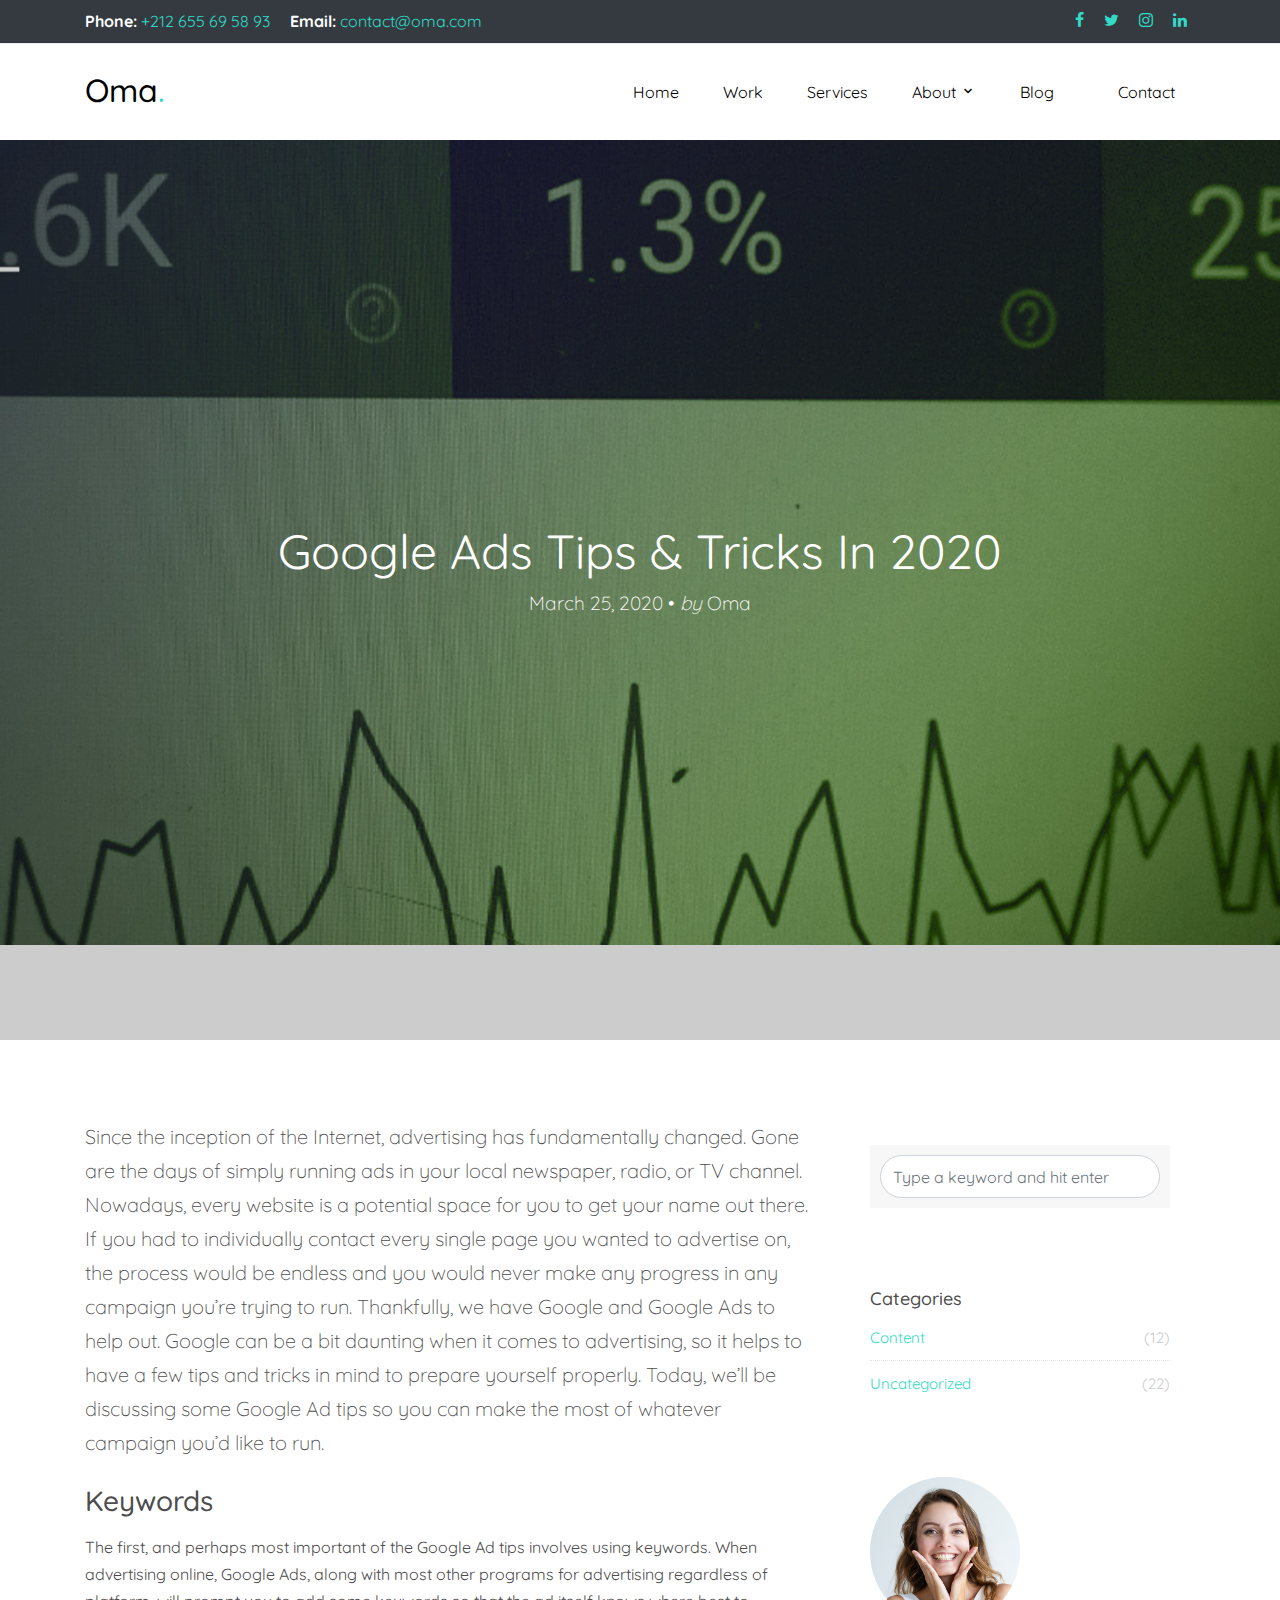
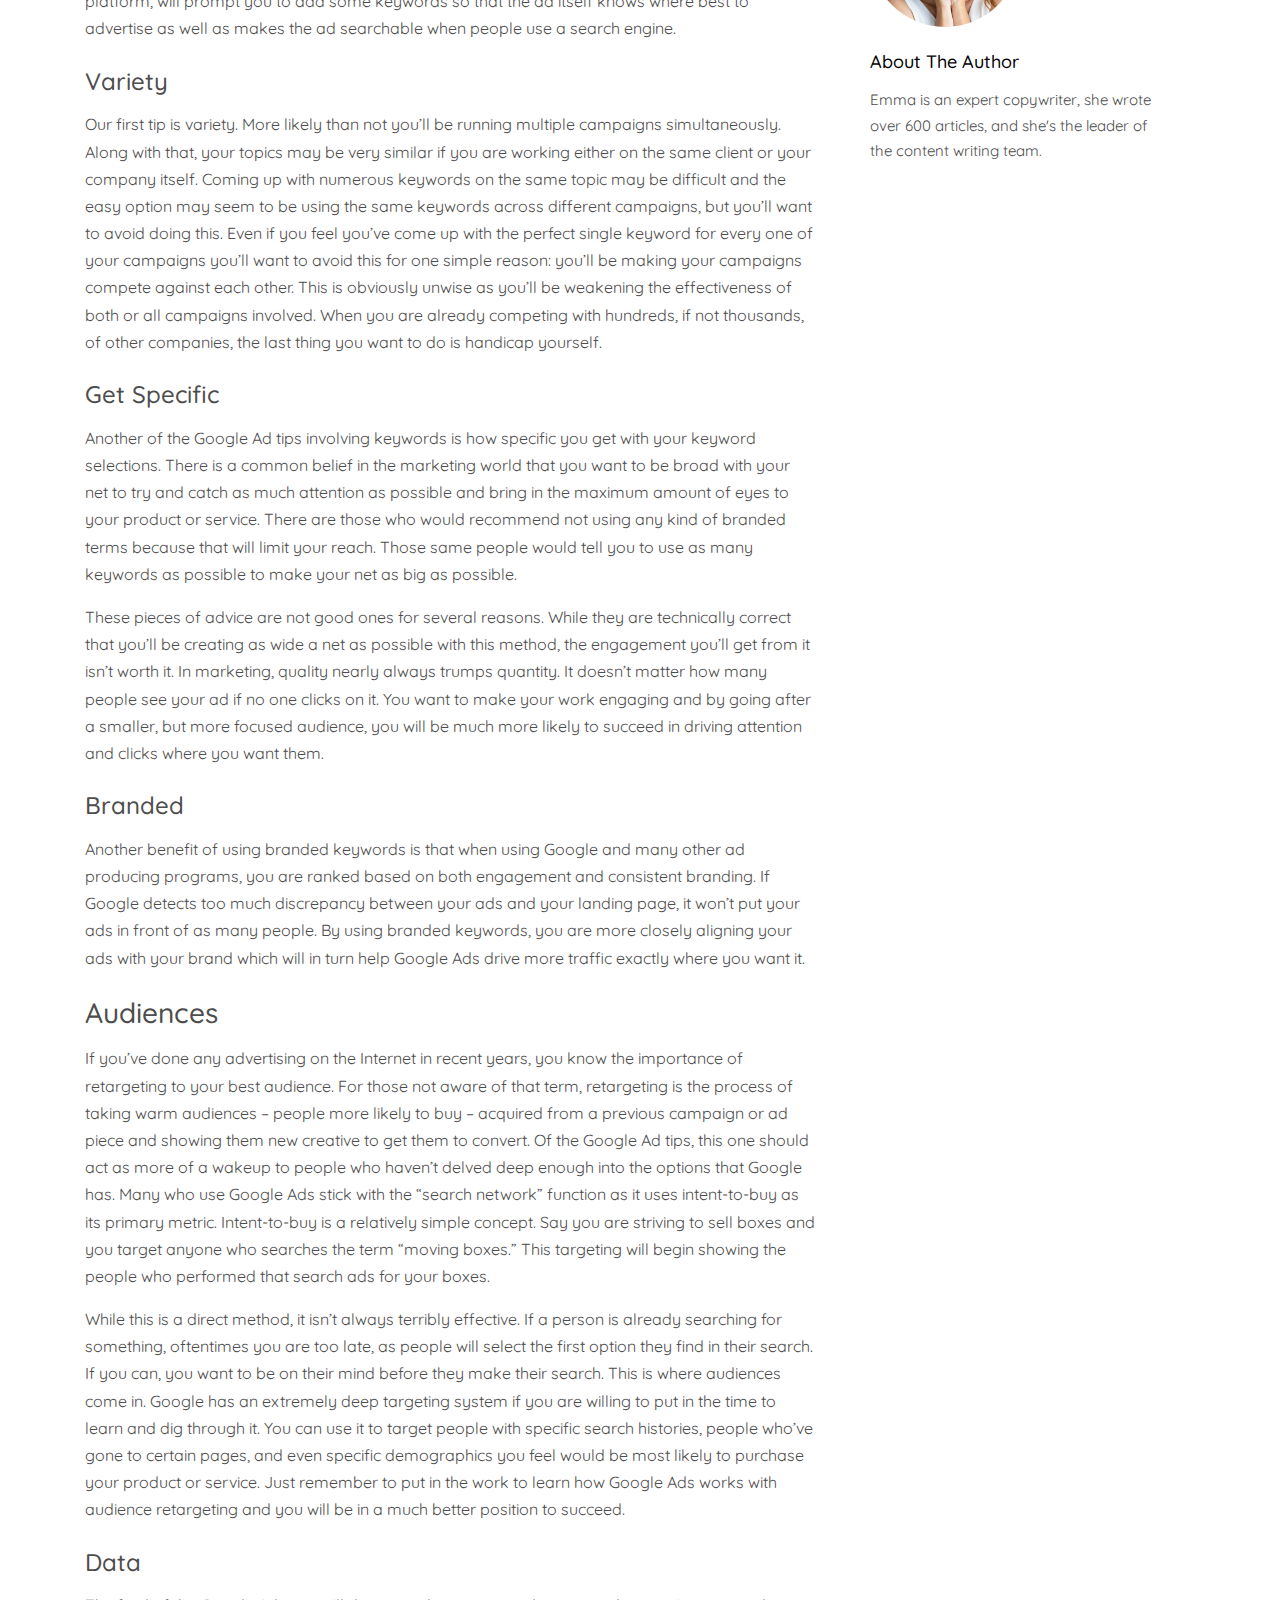
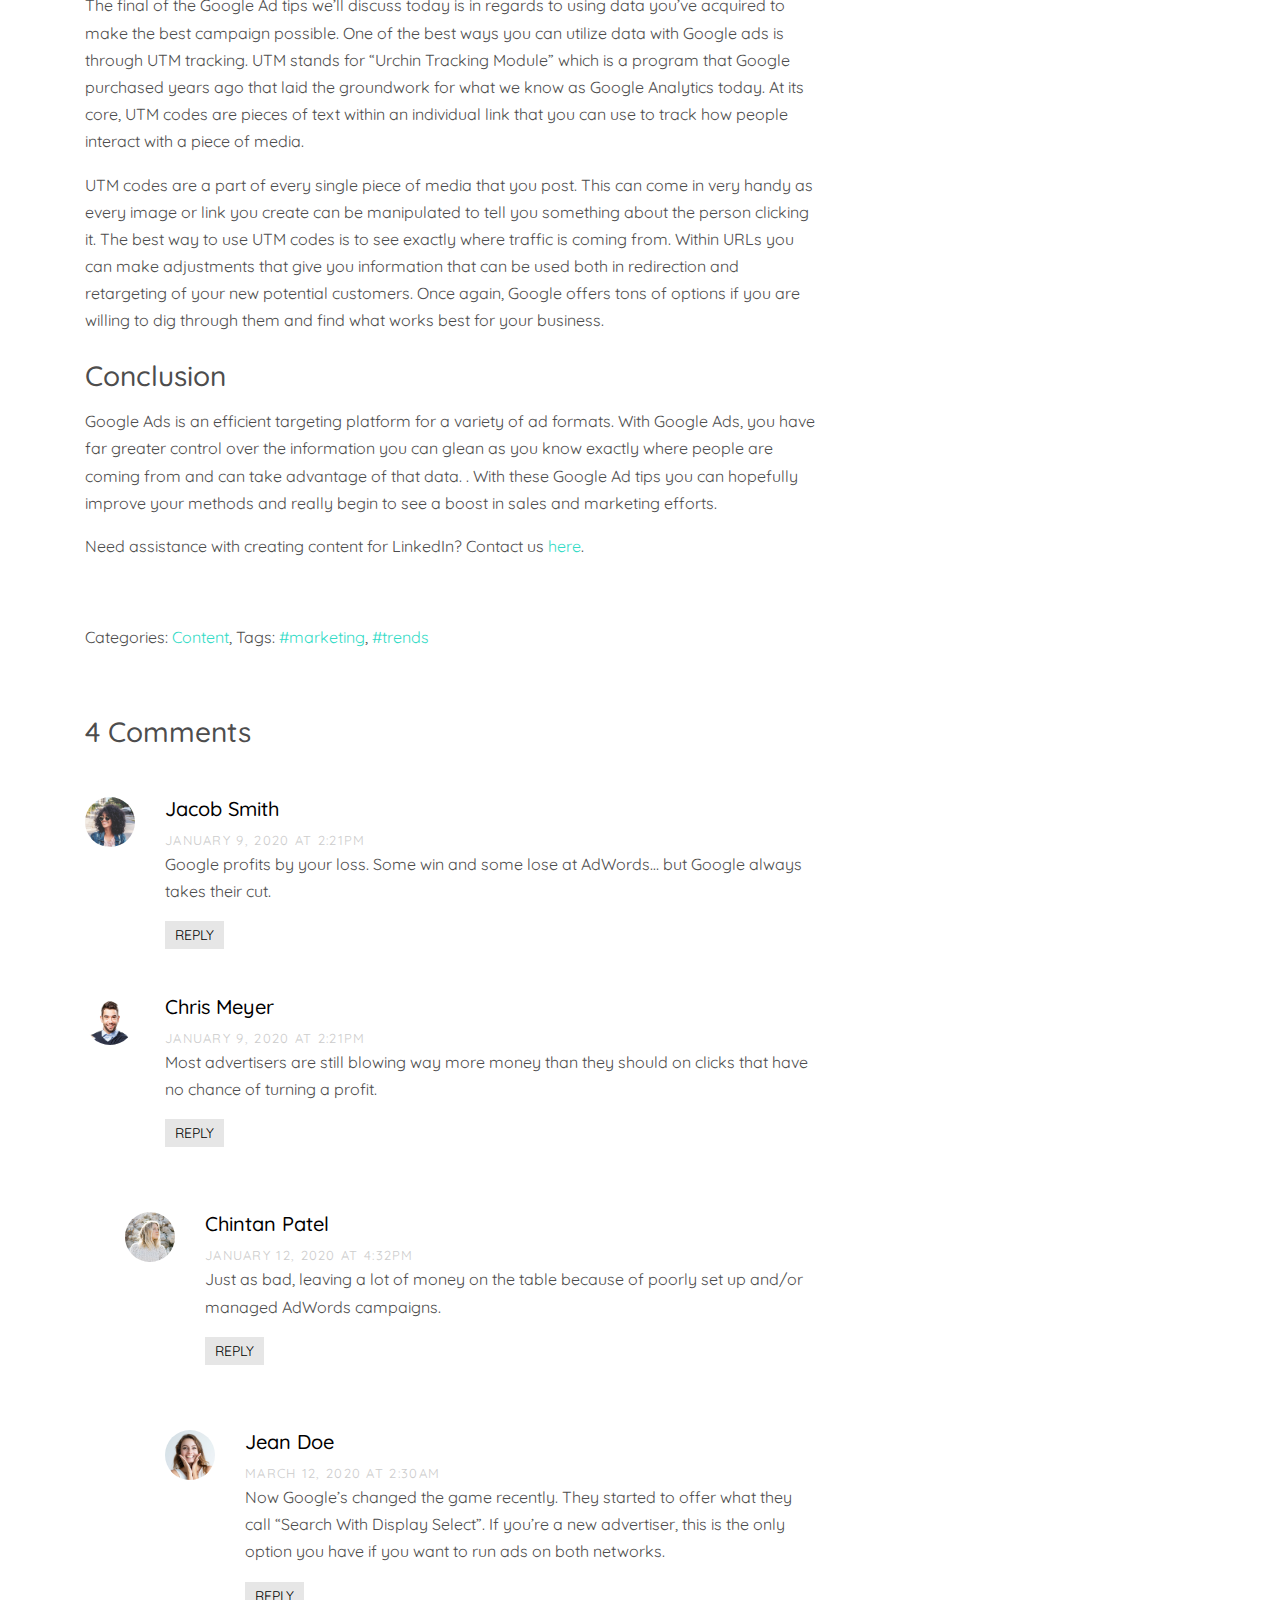
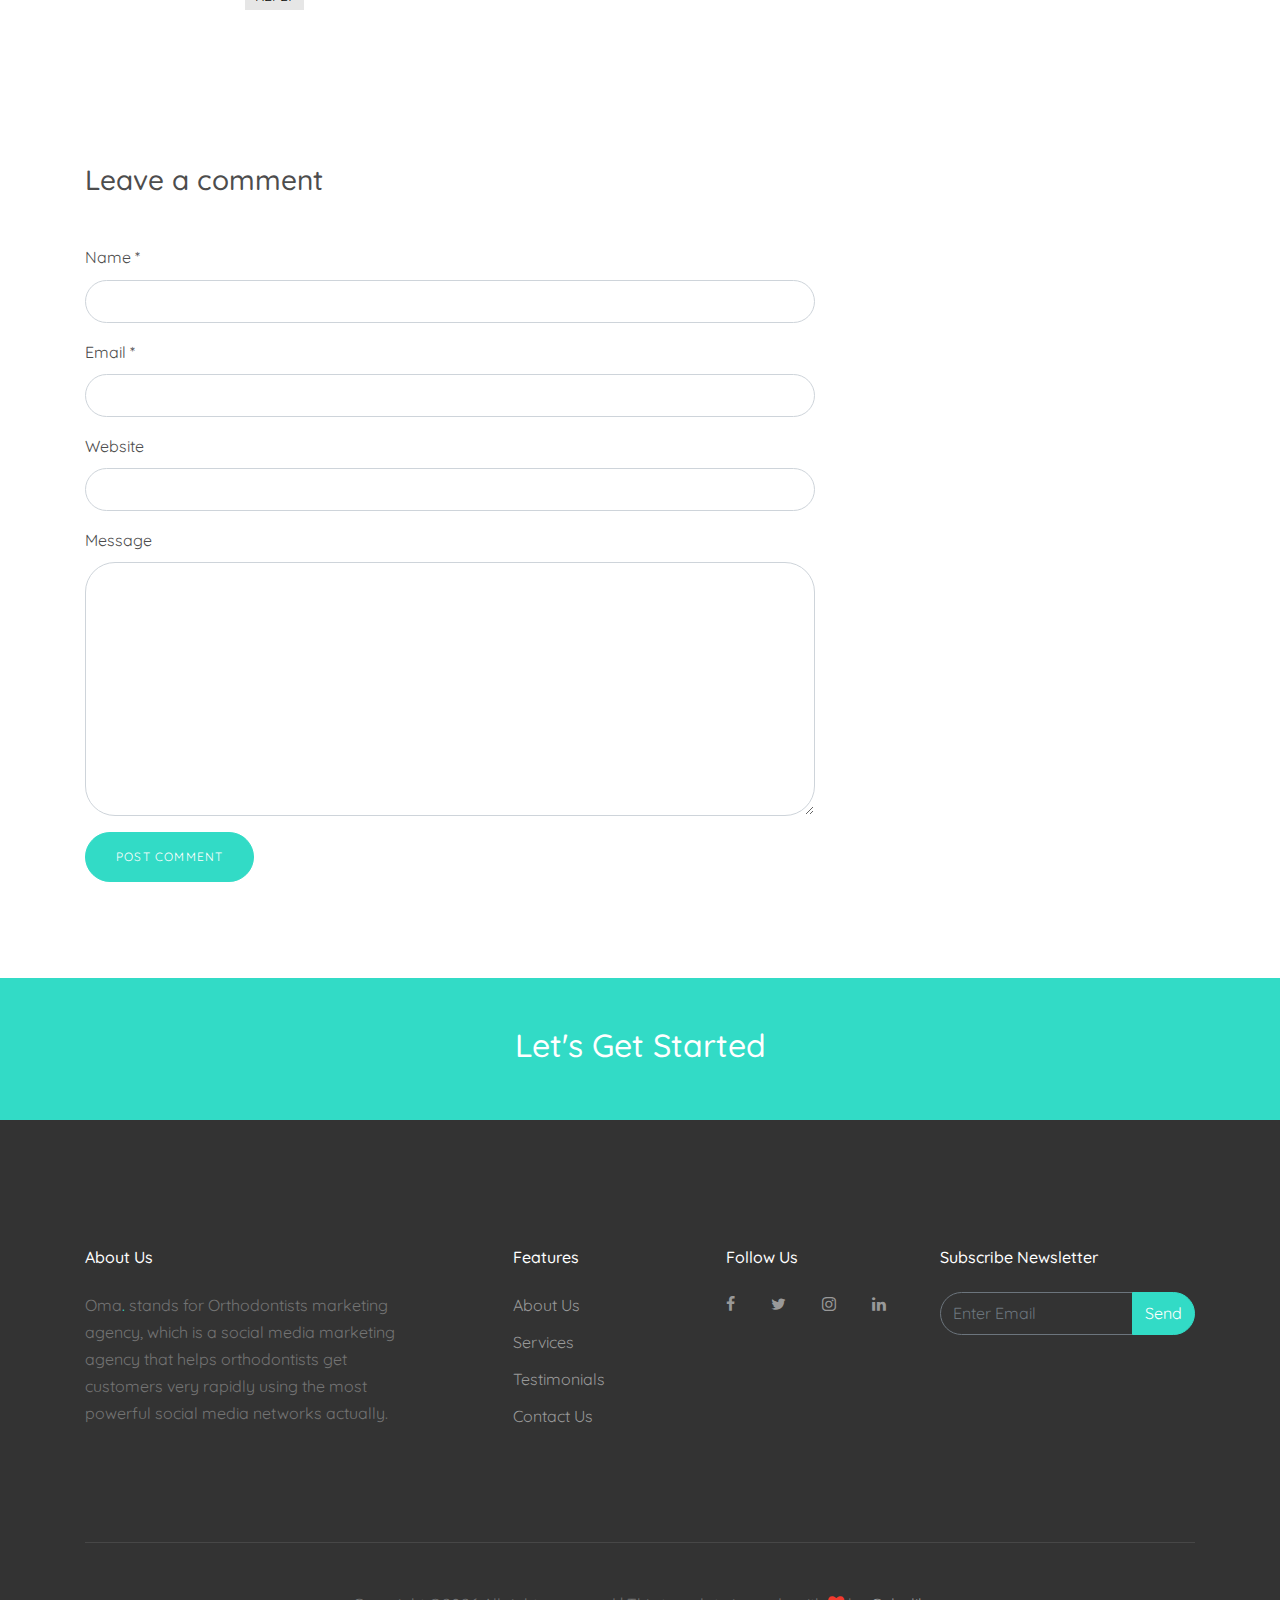
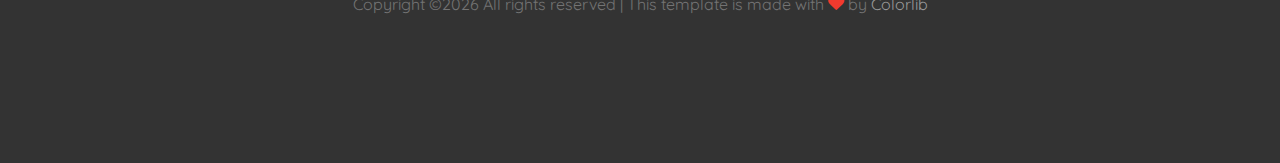
==== googleads.html @ d1546cbe "adding" ====
<!DOCTYPE html>
<html lang="en">
  <head>
    <title>Google Ads Tips & Tricks In 2020</title>
    <meta charset="utf-8">
    <meta name="viewport" content="width=device-width, initial-scale=1, shrink-to-fit=no">

    <link href="https://fonts.googleapis.com/css?family=Quicksand:300,400,500,700,900" rel="stylesheet">
    <link rel="stylesheet" href="fonts/icomoon/style.css">

    <link rel="stylesheet" href="css/bootstrap.min.css">
    <link rel="stylesheet" href="css/jquery-ui.css">
    <link rel="stylesheet" href="css/owl.carousel.min.css">
    <link rel="stylesheet" href="css/owl.theme.default.min.css">
    <link rel="stylesheet" href="css/owl.theme.default.min.css">

    <link rel="stylesheet" href="css/jquery.fancybox.min.css">

    <link rel="stylesheet" href="css/bootstrap-datepicker.css">

    <link rel="stylesheet" href="fonts/flaticon/font/flaticon.css">

    <link rel="stylesheet" href="css/aos.css">

    <link rel="stylesheet" href="css/style.css">
    
  </head>
  <body data-spy="scroll" data-target=".site-navbar-target" data-offset="300">
  
  <div class="site-wrap">

    <div class="site-mobile-menu site-navbar-target">
      <div class="site-mobile-menu-header">
        <div class="site-mobile-menu-close mt-3">
          <span class="icon-close2 js-menu-toggle"></span>
        </div>
      </div>
      <div class="site-mobile-menu-body"></div>
    </div>
   
    <div class="border-bottom top-bar py-2 bg-dark" id="home-section">
      <div class="container">
        <div class="row">
          <div class="col-md-6">
            <p class="mb-0">
              <span class="mr-3"><strong class="text-white">Phone:</strong> <a href="tel://#">+212 655 69 58 93</a></span>
              <span><strong class="text-white">Email:</strong> <a href="#">contact@oma.com</a></span>
            </p>
          </div>
          <div class="col-md-6">
            <ul class="social-media">
              <li><a href="#" class="p-2"><span class="icon-facebook"></span></a></li>
              <li><a href="#" class="p-2"><span class="icon-twitter"></span></a></li>
              <li><a href="#" class="p-2"><span class="icon-instagram"></span></a></li>
              <li><a href="#" class="p-2"><span class="icon-linkedin"></span></a></li>
            </ul>
          </div>
        </div>
      </div> 
    </div>

    <header class="site-navbar py-4 bg-white js-sticky-header site-navbar-target" role="banner">

      <div class="container">
        <div class="row align-items-center">
          
          <div class="col-11 col-xl-2">
            <h1 class="mb-0 site-logo"><a href="index.html" class="text-black h2 mb-0">Oma<span class="text-primary">.</span> </a></h1>
          </div>
          <div class="col-12 col-md-10 d-none d-xl-block">
            <nav class="site-navigation position-relative text-right" role="navigation">

              <ul class="site-menu main-menu js-clone-nav mr-auto d-none d-lg-block">
                <li><a href="index.html#home-section" class="nav-link">Home</a></li>
                <li><a href="index.html#work-section" class="nav-link">Work</a></li>
                <li>
                  <a href="index.html#services-section" class="nav-link">Services</a>
                </li>
                <li class="has-children">
                  <a href="index.html#about-section" class="nav-link">About</a>
                  <ul class="dropdown">
                    <li><a href="index.html#about-section">Specialties</a></li>
                    <!-- <li><a href="index.html#team-section">Our Team</a></li> -->
                  </ul>
                </li>
                <li class="active"><a href="#blog-section" class="nav-link">Blog</a></li>
                <li><a href="#contact-section" class="nav-link">Contact</a></li>
              </ul>
            </nav>
          </div>


          <div class="d-inline-block d-xl-none ml-md-0 mr-auto py-3" style="position: relative; top: 3px;"><a href="#" class="site-menu-toggle js-menu-toggle text-black"><span class="icon-menu h3"></span></a></div>

        </div>
      </div>
      
    </header>

  

    <div class="site-blocks-cover overlay" style="background-image: url(images/googleads.png);" data-aos="fade" data-stellar-background-ratio="0.5">
      <div class="container">
        <div class="row align-items-center justify-content-center text-center">

          <div class="col-md-12" data-aos="fade-up" data-aos-delay="400">
                        
            <div class="row justify-content-center mb-4">
              <div class="col-md-8 text-center">
                <h1>Google Ads Tips & Tricks In 2020</h1>
                <p class="lead">March 25, 2020 &bullet; <em>by</em> Oma</p>
              </div>
            </div>

          </div>
        </div>
      </div>
    </div>  

    <div class="site-section">
      <div class="container">
        <div class="row">
          <div class="col-md-8 blog-content">
            <p class="lead">Since the inception of the Internet, advertising has fundamentally changed. Gone are the days of simply running ads in your local newspaper, radio, or TV channel. Nowadays, every website is a potential space for you to get your name out there. If you had to individually contact every single page you wanted to advertise on, the process would be endless and you would never make any progress in any campaign you’re trying to run. Thankfully, we have Google and Google Ads to help out. Google can be a bit daunting when it comes to advertising, so it helps to have a few tips and tricks in mind to prepare yourself properly. Today, we’ll be discussing some Google Ad tips so you can make the most of whatever campaign you’d like to run. </p>
            <h3 class="py-2">Keywords</h3>
            <p>The first, and perhaps most important of the Google Ad tips involves using keywords. When advertising online, Google Ads, along with most other programs for advertising regardless of platform, will prompt you to add some keywords so that the ad itself knows where best to advertise as well as makes the ad searchable when people use a search engine. 

            </p>
            <h4 class="py-2">Variety</h4>
            <blockquote><p>Our first tip is variety. More likely than not you’ll be running multiple campaigns simultaneously. Along with that, your topics may be very similar if you are working either on the same client or your company itself. Coming up with numerous keywords on the same topic may be difficult and the easy option may seem to be using the same keywords across different campaigns, but you’ll want to avoid doing this. Even if you feel you’ve come up with the perfect single keyword for every one of your campaigns you’ll want to avoid this for one simple reason: you’ll be making your campaigns compete against each other. This is obviously unwise as you’ll be weakening the effectiveness of both or all campaigns involved. When you are already competing with hundreds, if not thousands, of other companies, the last thing you want to do is handicap yourself. 

            </p></blockquote>
            <h4 class="py-2">Get Specific</h4>
            <p>Another of the Google Ad tips involving keywords is how specific you get with your keyword selections. There is a common belief in the marketing world that you want to be broad with your net to try and catch as much attention as possible and bring in the maximum amount of eyes to your product or service. There are those who would recommend not using any kind of branded terms because that will limit your reach. Those same people would tell you to use as many keywords as possible to make your net as big as possible.</p>
            <p>These pieces of advice are not good ones for several reasons. While they are technically correct that you’ll be creating as wide a net as possible with this method, the engagement you’ll get from it isn’t worth it. In marketing, quality nearly always trumps quantity. It doesn’t matter how many people see your ad if no one clicks on it. You want to make your work engaging and by going after a smaller, but more focused audience, you will be much more likely to succeed in driving attention and clicks where you want them.</p>
            <h4 class="py-2">Branded</h4>
            <p>Another benefit of using branded keywords is that when using Google and many other ad producing programs, you are ranked based on both engagement and consistent branding. If Google detects too much discrepancy between your ads and your landing page, it won’t put your ads in front of as many people. By using branded keywords, you are more closely aligning your ads with your brand which will in turn help Google Ads drive more traffic exactly where you want it.</p>
            <h3 class="py-2">Audiences</h3>
            <p>If you’ve done any advertising on the Internet in recent years, you know the importance of retargeting to your best audience. For those not aware of that term, retargeting is the process of taking warm audiences – people more likely to buy – acquired from a previous campaign or ad piece and showing them new creative to get them to convert. Of the Google Ad tips, this one should act as more of a wakeup to people who haven’t delved deep enough into the options that Google has. Many who use Google Ads stick with the “search network” function as it uses intent-to-buy as its primary metric. Intent-to-buy is a relatively simple concept. Say you are striving to sell boxes and you target anyone who searches the term “moving boxes.” This targeting will begin showing the people who performed that search ads for your boxes.</p>
            <p>While this is a direct method, it isn’t always terribly effective. If a person is already searching for something, oftentimes you are too late, as people will select the first option they find in their search. If you can, you want to be on their mind before they make their search. This is where audiences come in. Google has an extremely deep targeting system if you are willing to put in the time to learn and dig through it. You can use it to target people with specific search histories, people who’ve gone to certain pages, and even specific demographics you feel would be most likely to purchase your product or service. Just remember to put in the work to learn how Google Ads works with audience retargeting and you will be in a much better position to succeed.</p>
            <h4 class="py-2">Data</h4>
            <p>The final of the Google Ad tips we’ll discuss today is  in regards to using data you’ve acquired to make the best campaign possible. One of the best ways you can utilize data with Google ads is through UTM tracking. UTM stands for “Urchin Tracking Module” which is a program that Google purchased years ago that laid the groundwork for what we know as Google Analytics today. At its core, UTM codes are pieces of text within an individual link that you can use to track how people interact with a piece of media.</p>
            <p>UTM codes are a part of every single piece of media that you post. This can come in very handy as every image or link you create can be manipulated to tell you something about the person clicking it. The best way to use UTM codes is to see exactly where traffic is coming from. Within URLs you can make adjustments that give you information that can be used both in redirection and retargeting of your new potential customers. Once again, Google offers tons of options if you are willing to dig through them and find what works best for your business.</p>
            <h3 class="py-2">Conclusion</h3>
            <blockquote><p>Google Ads is an efficient targeting platform for a variety of ad formats.  With Google Ads, you have far greater control over the information you can glean as you know exactly where people are coming from and can take advantage of that data. . With these Google Ad tips you can hopefully improve your methods and really begin to see  a boost in sales and marketing efforts.</p></blockquote>

            <p>Need assistance with creating content for LinkedIn? Contact us <a href="contact-section">here</a>.</p>

            <div class="pt-5">
              <p>Categories:  <a href="#">Content</a>,  Tags: <a href="#">#marketing</a>, <a href="#">#trends</a></p>
            </div>


            <div class="pt-5">
              <h3 class="mb-5">4 Comments</h3>
              <ul class="comment-list">
                <li class="comment">
                  <div class="vcard bio">
                    <img src="images/person-13.png" alt="Image">
                  </div>
                  <div class="comment-body">
                    <h3>Jacob Smith</h3>
                    <div class="meta">January 9, 2020 at 2:21pm</div>
                    <p>Google profits by your loss.  Some win and some lose at AdWords… but Google always takes their cut.</p>
                    <p><a href="#" class="reply">Reply</a></p>
                  </div>
                </li>

                <li class="comment">
                  <div class="vcard bio">
                    <img src="images/person_3.jpg" alt="Image">
                  </div>
                  <div class="comment-body">
                    <h3>Chris Meyer</h3>
                    <div class="meta">January 9, 2020 at 2:21pm</div>
                    <p>Most advertisers are still blowing way more money than they should on clicks that have no chance of turning a profit.</p>
                    <p><a href="#" class="reply">Reply</a></p>
                  </div>

                  <ul class="children">
                    <li class="comment">
                      <div class="vcard bio">
                        <img src="images/person_5.jpg" alt="Image">
                      </div>
                      <div class="comment-body">
                        <h3>Chintan Patel</h3>
                        <div class="meta">January 12, 2020 at 4:32pm</div>
                        <p>Just as bad, leaving a lot of money on the table because of poorly set up and/or managed AdWords campaigns.</p>
                        <p><a href="#" class="reply">Reply</a></p>
                      </div>


                      <ul class="children">
                        <li class="comment">
                          <div class="vcard bio">
                            <img src="images/person_1.jpg" alt="Image">
                          </div>
                          <div class="comment-body">
                            <h3>Jean Doe</h3>
                            <div class="meta">March 12, 2020 at 2:30am</div>
                            <p>Now Google’s changed the game recently. They started to offer what they call “Search With Display Select”. If you’re a new advertiser, this is the only option you have if you want to run ads on both networks.</p>
                            <p><a href="#" class="reply">Reply</a></p>
                          </div>

                            <!-- <ul class="children">
                              <li class="comment">
                                <div class="vcard bio">
                                  <img src="images/person_4.jpg" alt="Image">
                                </div>
                                <div class="comment-body">
                                  <h3>Ben Afflick</h3>
                                  <div class="meta">January 9, 2018 at 2:21pm</div>
                                  <p>Even the all-powerful Pointing has no control about the blind texts it is an almost unorthographic life One day however a small line of blind text by the name of Lorem Ipsum decided to leave for the far World of Grammar.</p>
                                  <p><a href="#" class="reply">Reply</a></p>
                                </div>
                              </li>
                            </ul> -->
                        </li>
                      </ul>
                    </li>
                  </ul>
                </li>

                <!-- <li class="comment">
                  <div class="vcard bio">
                    <img src="images/person_1.jpg" alt="Image">
                  </div>
                  <div class="comment-body">
                    <h3>Jean Doe</h3>
                    <div class="meta">January 9, 2018 at 2:21pm</div>
                    <p>Even the all-powerful Pointing has no control about the blind texts it is an almost unorthographic life One day however a small line of blind text by the name of Lorem Ipsum decided to leave for the far World of Grammar.</p>
                    <p><a href="#" class="reply">Reply</a></p>
                  </div>
                </li> -->
              </ul>
              <!-- END comment-list -->
              
              <div class="comment-form-wrap pt-5">
                <h3 class="mb-5">Leave a comment</h3>
                <form action="#" class="">
                  <div class="form-group">
                    <label for="name">Name *</label>
                    <input type="text" class="form-control" id="name">
                  </div>
                  <div class="form-group">
                    <label for="email">Email *</label>
                    <input type="email" class="form-control" id="email">
                  </div>
                  <div class="form-group">
                    <label for="website">Website</label>
                    <input type="url" class="form-control" id="website">
                  </div>

                  <div class="form-group">
                    <label for="message">Message</label>
                    <textarea name="" id="message" cols="30" rows="10" class="form-control"></textarea>
                  </div>
                  <div class="form-group">
                    <input type="submit" value="Post Comment" class="btn btn-primary btn-md text-white">
                  </div>

                </form>
              </div>
            </div>

          </div>
          <div class="col-md-4 sidebar">
            <div class="sidebar-box">
              <form action="#" class="search-form">
                <div class="form-group">
                  <span class="icon fa fa-search"></span>
                  <input type="text" class="form-control" placeholder="Type a keyword and hit enter">
                </div>
              </form>
            </div>
            <div class="sidebar-box">
              <div class="categories">
                <h3>Categories</h3>
                <li><a href="#">Content <span>(12)</span></a></li>
                <li><a href="#">Uncategorized <span>(22)</span></a></li>
                <!-- <li><a href="#">Design <span>(37)</span></a></li> -->
                <!-- <li><a href="#">HTML <span>(42)</span></a></li> -->
                <!-- <li><a href="#">Web Development <span>(14)</span></a></li> -->
              </div>
            </div>
            <div class="sidebar-box">
              <img src="images/person_1.jpg" alt="Image" class="img-fluid mb-4 w-50 rounded-circle">
              <h3 class="text-black">About The Author</h3>
              <p>Emma is an expert copywriter, she wrote over 600 articles, and she's the leader of the content writing team.</p>
              <!-- <p><a href="#" class="btn btn-primary btn-md text-white">Read More</a></p> -->
            </div>

            <!-- <div class="sidebar-box">
              <h3 class="text-black">Paragraph</h3>
              <p>When she reached the first hills of the Italic Mountains, she had a last view back on the skyline of her hometown Bookmarksgrove, the headline of Alphabet Village and the subline of her own road, the Line Lane. Pityful a rethoric question ran over her cheek, then she continued her way.</p>
            </div> -->
          </div>
        </div>
      </div>
    </div>
    
    
    

    <a href="#" class="bg-primary py-5 d-block">
      <div class="container">
        <div class="row justify-content-center">
          <div class="col-md10"><h2 class="text-white">Let's Get Started</h2></div>
        </div>
      </div>  
    </a>
    
    <footer class="site-footer">
      <div class="container">
        <div class="row">
          <div class="col-md-9">
            <div class="row">
              <div class="col-md-5">
                <h2 class="footer-heading mb-4">About Us</h2>
                <p>Oma<span class="text-primary">.</span> stands for Orthodontists marketing agency, which is a social media marketing agency that helps orthodontists get customers very rapidly using the most powerful social media networks actually.</p>
              </div>
              <div class="col-md-3 ml-auto">
                <h2 class="footer-heading mb-4">Features</h2>
                <ul class="list-unstyled">
                  <li><a href="#">About Us</a></li>
                  <li><a href="#">Services</a></li>
                  <li><a href="#">Testimonials</a></li>
                  <li><a href="#">Contact Us</a></li>
                </ul>
              </div>
              <div class="col-md-3">
                <h2 class="footer-heading mb-4">Follow Us</h2>
                <a href="#" class="pl-0 pr-3"><span class="icon-facebook"></span></a>
                <a href="#" class="pl-3 pr-3"><span class="icon-twitter"></span></a>
                <a href="#" class="pl-3 pr-3"><span class="icon-instagram"></span></a>
                <a href="#" class="pl-3 pr-3"><span class="icon-linkedin"></span></a>
              </div>
            </div>
          </div>
          <div class="col-md-3">
            <h2 class="footer-heading mb-4">Subscribe Newsletter</h2>
            <form action="#" method="post">
              <div class="input-group mb-3">
                <input type="text" class="form-control border-secondary text-white bg-transparent" placeholder="Enter Email" aria-label="Enter Email" aria-describedby="button-addon2">
                <div class="input-group-append">
                  <button class="btn btn-primary text-white" type="button" id="button-addon2">Send</button>
                </div>
              </div>
            </form>
          </div>
        </div>
        <div class="row pt-5 mt-5 text-center">
          <div class="col-md-12">
            <div class="border-top pt-5">
            <p>
            <!-- Link back to Colorlib can't be removed. Template is licensed under CC BY 3.0. -->
            Copyright &copy;<script>document.write(new Date().getFullYear());</script> All rights reserved | This template is made with <i class="icon-heart text-danger" aria-hidden="true"></i> by <a href="https://colorlib.com" target="_blank" >Colorlib</a>
            <!-- Link back to Colorlib can't be removed. Template is licensed under CC BY 3.0. -->
            </p>
            </div>
          </div>
          
        </div>
      </div>
    </footer>

  </div> <!-- .site-wrap -->

  <script src="js/jquery-3.3.1.min.js"></script>
  <script src="js/jquery-migrate-3.0.1.min.js"></script>
  <script src="js/jquery-ui.js"></script>
  <script src="js/popper.min.js"></script>
  <script src="js/bootstrap.min.js"></script>
  <script src="js/owl.carousel.min.js"></script>
  <script src="js/jquery.stellar.min.js"></script>
  <script src="js/jquery.countdown.min.js"></script>
  <script src="js/bootstrap-datepicker.min.js"></script>
  <script src="js/jquery.easing.1.3.js"></script>
  <script src="js/aos.js"></script>
  <script src="js/jquery.fancybox.min.js"></script>
  <script src="js/jquery.sticky.js"></script>

  
  <script src="js/main.js"></script>
  


  </body>
</html>
---- fonts/icomoon/style.css ----
@font-face {
  font-family: 'icomoon';
  src:  url('fonts/icomoon.eot?10si43');
  src:  url('fonts/icomoon.eot?10si43#iefix') format('embedded-opentype'),
    url('fonts/icomoon.ttf?10si43') format('truetype'),
    url('fonts/icomoon.woff?10si43') format('woff'),
    url('fonts/icomoon.svg?10si43#icomoon') format('svg');
  font-weight: normal;
  font-style: normal;
}

[class^="icon-"], [class*=" icon-"] {
  /* use !important to prevent issues with browser extensions that change fonts */
  font-family: 'icomoon' !important;
  speak: none;
  font-style: normal;
  font-weight: normal;
  font-variant: normal;
  text-transform: none;
  line-height: 1;

  /* Better Font Rendering =========== */
  -webkit-font-smoothing: antialiased;
  -moz-osx-font-smoothing: grayscale;
}

.icon-asterisk:before {
  content: "\f069";
}
.icon-plus:before {
  content: "\f067";
}
.icon-question:before {
  content: "\f128";
}
.icon-minus:before {
  content: "\f068";
}
.icon-glass:before {
  content: "\f000";
}
.icon-music:before {
  content: "\f001";
}
.icon-search:before {
  content: "\f002";
}
.icon-envelope-o:before {
  content: "\f003";
}
.icon-heart:before {
  content: "\f004";
}
.icon-star:before {
  content: "\f005";
}
.icon-star-o:before {
  content: "\f006";
}
.icon-user:before {
  content: "\f007";
}
.icon-film:before {
  content: "\f008";
}
.icon-th-large:before {
  content: "\f009";
}
.icon-th:before {
  content: "\f00a";
}
.icon-th-list:before {
  content: "\f00b";
}
.icon-check:before {
  content: "\f00c";
}
.icon-close:before {
  content: "\f00d";
}
.icon-remove:before {
  content: "\f00d";
}
.icon-times:before {
  content: "\f00d";
}
.icon-search-plus:before {
  content: "\f00e";
}
.icon-search-minus:before {
  content: "\f010";
}
.icon-power-off:before {
  content: "\f011";
}
.icon-signal:before {
  content: "\f012";
}
.icon-cog:before {
  content: "\f013";
}
.icon-gear:before {
  content: "\f013";
}
.icon-trash-o:before {
  content: "\f014";
}
.icon-home:before {
  content: "\f015";
}
.icon-file-o:before {
  content: "\f016";
}
.icon-clock-o:before {
  content: "\f017";
}
.icon-road:before {
  content: "\f018";
}
.icon-download:before {
  content: "\f019";
}
.icon-arrow-circle-o-down:before {
  content: "\f01a";
}
.icon-arrow-circle-o-up:before {
  content: "\f01b";
}
.icon-inbox:before {
  content: "\f01c";
}
.icon-play-circle-o:before {
  content: "\f01d";
}
.icon-repeat:before {
  content: "\f01e";
}
.icon-rotate-right:before {
  content: "\f01e";
}
.icon-refresh:before {
  content: "\f021";
}
.icon-list-alt:before {
  content: "\f022";
}
.icon-lock:before {
  content: "\f023";
}
.icon-flag:before {
  content: "\f024";
}
.icon-headphones:before {
  content: "\f025";
}
.icon-volume-off:before {
  content: "\f026";
}
.icon-volume-down:before {
  content: "\f027";
}
.icon-volume-up:before {
  content: "\f028";
}
.icon-qrcode:before {
  content: "\f029";
}
.icon-barcode:before {
  content: "\f02a";
}
.icon-tag:before {
  content: "\f02b";
}
.icon-tags:before {
  content: "\f02c";
}
.icon-book:before {
  content: "\f02d";
}
.icon-bookmark:before {
  content: "\f02e";
}
.icon-print:before {
  content: "\f02f";
}
.icon-camera:before {
  content: "\f030";
}
.icon-font:before {
  content: "\f031";
}
.icon-bold:before {
  content: "\f032";
}
.icon-italic:before {
  content: "\f033";
}
.icon-text-height:before {
  content: "\f034";
}
.icon-text-width:before {
  content: "\f035";
}
.icon-align-left:before {
  content: "\f036";
}
.icon-align-center:before {
  content: "\f037";
}
.icon-align-right:before {
  content: "\f038";
}
.icon-align-justify:before {
  content: "\f039";
}
.icon-list:before {
  content: "\f03a";
}
.icon-dedent:before {
  content: "\f03b";
}
.icon-outdent:before {
  content: "\f03b";
}
.icon-indent:before {
  content: "\f03c";
}
.icon-video-camera:before {
  content: "\f03d";
}
.icon-image:before {
  content: "\f03e";
}
.icon-photo:before {
  content: "\f03e";
}
.icon-picture-o:before {
  content: "\f03e";
}
.icon-pencil:before {
  content: "\f040";
}
.icon-map-marker:before {
  content: "\f041";
}
.icon-adjust:before {
  content: "\f042";
}
.icon-tint:before {
  content: "\f043";
}
.icon-edit:before {
  content: "\f044";
}
.icon-pencil-square-o:before {
  content: "\f044";
}
.icon-share-square-o:before {
  content: "\f045";
}
.icon-check-square-o:before {
  content: "\f046";
}
.icon-arrows:before {
  content: "\f047";
}
.icon-step-backward:before {
  content: "\f048";
}
.icon-fast-backward:before {
  content: "\f049";
}
.icon-backward:before {
  content: "\f04a";
}
.icon-play:before {
  content: "\f04b";
}
.icon-pause:before {
  content: "\f04c";
}
.icon-stop:before {
  content: "\f04d";
}
.icon-forward:before {
  content: "\f04e";
}
.icon-fast-forward:before {
  content: "\f050";
}
.icon-step-forward:before {
  content: "\f051";
}
.icon-eject:before {
  content: "\f052";
}
.icon-chevron-left:before {
  content: "\f053";
}
.icon-chevron-right:before {
  content: "\f054";
}
.icon-plus-circle:before {
  content: "\f055";
}
.icon-minus-circle:before {
  content: "\f056";
}
.icon-times-circle:before {
  content: "\f057";
}
.icon-check-circle:before {
  content: "\f058";
}
.icon-question-circle:before {
  content: "\f059";
}
.icon-info-circle:before {
  content: "\f05a";
}
.icon-crosshairs:before {
  content: "\f05b";
}
.icon-times-circle-o:before {
  content: "\f05c";
}
.icon-check-circle-o:before {
  content: "\f05d";
}
.icon-ban:before {
  content: "\f05e";
}
.icon-arrow-left:before {
  content: "\f060";
}
.icon-arrow-right:before {
  content: "\f061";
}
.icon-arrow-up:before {
  content: "\f062";
}
.icon-arrow-down:before {
  content: "\f063";
}
.icon-mail-forward:before {
  content: "\f064";
}
.icon-share:before {
  content: "\f064";
}
.icon-expand:before {
  content: "\f065";
}
.icon-compress:before {
  content: "\f066";
}
.icon-exclamation-circle:before {
  content: "\f06a";
}
.icon-gift:before {
  content: "\f06b";
}
.icon-leaf:before {
  content: "\f06c";
}
.icon-fire:before {
  content: "\f06d";
}
.icon-eye:before {
  content: "\f06e";
}
.icon-eye-slash:before {
  content: "\f070";
}
.icon-exclamation-triangle:before {
  content: "\f071";
}
.icon-warning:before {
  content: "\f071";
}
.icon-plane:before {
  content: "\f072";
}
.icon-calendar:before {
  content: "\f073";
}
.icon-random:before {
  content: "\f074";
}
.icon-comment:before {
  content: "\f075";
}
.icon-magnet:before {
  content: "\f076";
}
.icon-chevron-up:before {
  content: "\f077";
}
.icon-chevron-down:before {
  content: "\f078";
}
.icon-retweet:before {
  content: "\f079";
}
.icon-shopping-cart:before {
  content: "\f07a";
}
.icon-folder:before {
  content: "\f07b";
}
.icon-folder-open:before {
  content: "\f07c";
}
.icon-arrows-v:before {
  content: "\f07d";
}
.icon-arrows-h:before {
  content: "\f07e";
}
.icon-bar-chart:before {
  content: "\f080";
}
.icon-bar-chart-o:before {
  content: "\f080";
}
.icon-twitter-square:before {
  content: "\f081";
}
.icon-facebook-square:before {
  content: "\f082";
}
.icon-camera-retro:before {
  content: "\f083";
}
.icon-key:before {
  content: "\f084";
}
.icon-cogs:before {
  content: "\f085";
}
.icon-gears:before {
  content: "\f085";
}
.icon-comments:before {
  content: "\f086";
}
.icon-thumbs-o-up:before {
  content: "\f087";
}
.icon-thumbs-o-down:before {
  content: "\f088";
}
.icon-star-half:before {
  content: "\f089";
}
.icon-heart-o:before {
  content: "\f08a";
}
.icon-sign-out:before {
  content: "\f08b";
}
.icon-linkedin-square:before {
  content: "\f08c";
}
.icon-thumb-tack:before {
  content: "\f08d";
}
.icon-external-link:before {
  content: "\f08e";
}
.icon-sign-in:before {
  content: "\f090";
}
.icon-trophy:before {
  content: "\f091";
}
.icon-github-square:before {
  content: "\f092";
}
.icon-upload:before {
  content: "\f093";
}
.icon-lemon-o:before {
  content: "\f094";
}
.icon-phone:before {
  content: "\f095";
}
.icon-square-o:before {
  content: "\f096";
}
.icon-bookmark-o:before {
  content: "\f097";
}
.icon-phone-square:before {
  content: "\f098";
}
.icon-twitter:before {
  content: "\f099";
}
.icon-facebook:before {
  content: "\f09a";
}
.icon-facebook-f:before {
  content: "\f09a";
}
.icon-github:before {
  content: "\f09b";
}
.icon-unlock:before {
  content: "\f09c";
}
.icon-credit-card:before {
  content: "\f09d";
}
.icon-feed:before {
  content: "\f09e";
}
.icon-rss:before {
  content: "\f09e";
}
.icon-hdd-o:before {
  content: "\f0a0";
}
.icon-bullhorn:before {
  content: "\f0a1";
}
.icon-bell-o:before {
  content: "\f0a2";
}
.icon-certificate:before {
  content: "\f0a3";
}
.icon-hand-o-right:before {
  content: "\f0a4";
}
.icon-hand-o-left:before {
  content: "\f0a5";
}
.icon-hand-o-up:before {
  content: "\f0a6";
}
.icon-hand-o-down:before {
  content: "\f0a7";
}
.icon-arrow-circle-left:before {
  content: "\f0a8";
}
.icon-arrow-circle-right:before {
  content: "\f0a9";
}
.icon-arrow-circle-up:before {
  content: "\f0aa";
}
.icon-arrow-circle-down:before {
  content: "\f0ab";
}
.icon-globe:before {
  content: "\f0ac";
}
.icon-wrench:before {
  content: "\f0ad";
}
.icon-tasks:before {
  content: "\f0ae";
}
.icon-filter:before {
  content: "\f0b0";
}
.icon-briefcase:before {
  content: "\f0b1";
}
.icon-arrows-alt:before {
  content: "\f0b2";
}
.icon-group:before {
  content: "\f0c0";
}
.icon-users:before {
  content: "\f0c0";
}
.icon-chain:before {
  content: "\f0c1";
}
.icon-link:before {
  content: "\f0c1";
}
.icon-cloud:before {
  content: "\f0c2";
}
.icon-flask:before {
  content: "\f0c3";
}
.icon-cut:before {
  content: "\f0c4";
}
.icon-scissors:before {
  content: "\f0c4";
}
.icon-copy:before {
  content: "\f0c5";
}
.icon-files-o:before {
  content: "\f0c5";
}
.icon-paperclip:before {
  content: "\f0c6";
}
.icon-floppy-o:before {
  content: "\f0c7";
}
.icon-save:before {
  content: "\f0c7";
}
.icon-square:before {
  content: "\f0c8";
}
.icon-bars:before {
  content: "\f0c9";
}
.icon-navicon:before {
  content: "\f0c9";
}
.icon-reorder:before {
  content: "\f0c9";
}
.icon-list-ul:before {
  content: "\f0ca";
}
.icon-list-ol:before {
  content: "\f0cb";
}
.icon-strikethrough:before {
  content: "\f0cc";
}
.icon-underline:before {
  content: "\f0cd";
}
.icon-table:before {
  content: "\f0ce";
}
.icon-magic:before {
  content: "\f0d0";
}
.icon-truck:before {
  content: "\f0d1";
}
.icon-pinterest:before {
  content: "\f0d2";
}
.icon-pinterest-square:before {
  content: "\f0d3";
}
.icon-google-plus-square:before {
  content: "\f0d4";
}
.icon-google-plus:before {
  content: "\f0d5";
}
.icon-money:before {
  content: "\f0d6";
}
.icon-caret-down:before {
  content: "\f0d7";
}
.icon-caret-up:before {
  content: "\f0d8";
}
.icon-caret-left:before {
  content: "\f0d9";
}
.icon-caret-right:before {
  content: "\f0da";
}
.icon-columns:before {
  content: "\f0db";
}
.icon-sort:before {
  content: "\f0dc";
}
.icon-unsorted:before {
  content: "\f0dc";
}
.icon-sort-desc:before {
  content: "\f0dd";
}
.icon-sort-down:before {
  content: "\f0dd";
}
.icon-sort-asc:before {
  content: "\f0de";
}
.icon-sort-up:before {
  content: "\f0de";
}
.icon-envelope:before {
  content: "\f0e0";
}
.icon-linkedin:before {
  content: "\f0e1";
}
.icon-rotate-left:before {
  content: "\f0e2";
}
.icon-undo:before {
  content: "\f0e2";
}
.icon-gavel:before {
  content: "\f0e3";
}
.icon-legal:before {
  content: "\f0e3";
}
.icon-dashboard:before {
  content: "\f0e4";
}
.icon-tachometer:before {
  content: "\f0e4";
}
.icon-comment-o:before {
  content: "\f0e5";
}
.icon-comments-o:before {
  content: "\f0e6";
}
.icon-bolt:before {
  content: "\f0e7";
}
.icon-flash:before {
  content: "\f0e7";
}
.icon-sitemap:before {
  content: "\f0e8";
}
.icon-umbrella:before {
  content: "\f0e9";
}
.icon-clipboard:before {
  content: "\f0ea";
}
.icon-paste:before {
  content: "\f0ea";
}
.icon-lightbulb-o:before {
  content: "\f0eb";
}
.icon-exchange:before {
  content: "\f0ec";
}
.icon-cloud-download:before {
  content: "\f0ed";
}
.icon-cloud-upload:before {
  content: "\f0ee";
}
.icon-user-md:before {
  content: "\f0f0";
}
.icon-stethoscope:before {
  content: "\f0f1";
}
.icon-suitcase:before {
  content: "\f0f2";
}
.icon-bell:before {
  content: "\f0f3";
}
.icon-coffee:before {
  content: "\f0f4";
}
.icon-cutlery:before {
  content: "\f0f5";
}
.icon-file-text-o:before {
  content: "\f0f6";
}
.icon-building-o:before {
  content: "\f0f7";
}
.icon-hospital-o:before {
  content: "\f0f8";
}
.icon-ambulance:before {
  content: "\f0f9";
}
.icon-medkit:before {
  content: "\f0fa";
}
.icon-fighter-jet:before {
  content: "\f0fb";
}
.icon-beer:before {
  content: "\f0fc";
}
.icon-h-square:before {
  content: "\f0fd";
}
.icon-plus-square:before {
  content: "\f0fe";
}
.icon-angle-double-left:before {
  content: "\f100";
}
.icon-angle-double-right:before {
  content: "\f101";
}
.icon-angle-double-up:before {
  content: "\f102";
}
.icon-angle-double-down:before {
  content: "\f103";
}
.icon-angle-left:before {
  content: "\f104";
}
.icon-angle-right:before {
  content: "\f105";
}
.icon-angle-up:before {
  content: "\f106";
}
.icon-angle-down:before {
  content: "\f107";
}
.icon-desktop:before {
  content: "\f108";
}
.icon-laptop:before {
  content: "\f109";
}
.icon-tablet:before {
  content: "\f10a";
}
.icon-mobile:before {
  content: "\f10b";
}
.icon-mobile-phone:before {
  content: "\f10b";
}
.icon-circle-o:before {
  content: "\f10c";
}
.icon-quote-left:before {
  content: "\f10d";
}
.icon-quote-right:before {
  content: "\f10e";
}
.icon-spinner:before {
  content: "\f110";
}
.icon-circle:before {
  content: "\f111";
}
.icon-mail-reply:before {
  content: "\f112";
}
.icon-reply:before {
  content: "\f112";
}
.icon-github-alt:before {
  content: "\f113";
}
.icon-folder-o:before {
  content: "\f114";
}
.icon-folder-open-o:before {
  content: "\f115";
}
.icon-smile-o:before {
  content: "\f118";
}
.icon-frown-o:before {
  content: "\f119";
}
.icon-meh-o:before {
  content: "\f11a";
}
.icon-gamepad:before {
  content: "\f11b";
}
.icon-keyboard-o:before {
  content: "\f11c";
}
.icon-flag-o:before {
  content: "\f11d";
}
.icon-flag-checkered:before {
  content: "\f11e";
}
.icon-terminal:before {
  content: "\f120";
}
.icon-code:before {
  content: "\f121";
}
.icon-mail-reply-all:before {
  content: "\f122";
}
.icon-reply-all:before {
  content: "\f122";
}
.icon-star-half-empty:before {
  content: "\f123";
}
.icon-star-half-full:before {
  content: "\f123";
}
.icon-star-half-o:before {
  content: "\f123";
}
.icon-location-arrow:before {
  content: "\f124";
}
.icon-crop:before {
  content: "\f125";
}
.icon-code-fork:before {
  content: "\f126";
}
.icon-chain-broken:before {
  content: "\f127";
}
.icon-unlink:before {
  content: "\f127";
}
.icon-info:before {
  content: "\f129";
}
.icon-exclamation:before {
  content: "\f12a";
}
.icon-superscript:before {
  content: "\f12b";
}
.icon-subscript:before {
  content: "\f12c";
}
.icon-eraser:before {
  content: "\f12d";
}
.icon-puzzle-piece:before {
  content: "\f12e";
}
.icon-microphone:before {
  content: "\f130";
}
.icon-microphone-slash:before {
  content: "\f131";
}
.icon-shield:before {
  content: "\f132";
}
.icon-calendar-o:before {
  content: "\f133";
}
.icon-fire-extinguisher:before {
  content: "\f134";
}
.icon-rocket:before {
  content: "\f135";
}
.icon-maxcdn:before {
  content: "\f136";
}
.icon-chevron-circle-left:before {
  content: "\f137";
}
.icon-chevron-circle-right:before {
  content: "\f138";
}
.icon-chevron-circle-up:before {
  content: "\f139";
}
.icon-chevron-circle-down:before {
  content: "\f13a";
}
.icon-html5:before {
  content: "\f13b";
}
.icon-css3:before {
  content: "\f13c";
}
.icon-anchor:before {
  content: "\f13d";
}
.icon-unlock-alt:before {
  content: "\f13e";
}
.icon-bullseye:before {
  content: "\f140";
}
.icon-ellipsis-h:before {
  content: "\f141";
}
.icon-ellipsis-v:before {
  content: "\f142";
}
.icon-rss-square:before {
  content: "\f143";
}
.icon-play-circle:before {
  content: "\f144";
}
.icon-ticket:before {
  content: "\f145";
}
.icon-minus-square:before {
  content: "\f146";
}
.icon-minus-square-o:before {
  content: "\f147";
}
.icon-level-up:before {
  content: "\f148";
}
.icon-level-down:before {
  content: "\f149";
}
.icon-check-square:before {
  content: "\f14a";
}
.icon-pencil-square:before {
  content: "\f14b";
}
.icon-external-link-square:before {
  content: "\f14c";
}
.icon-share-square:before {
  content: "\f14d";
}
.icon-compass:before {
  content: "\f14e";
}
.icon-caret-square-o-down:before {
  content: "\f150";
}
.icon-toggle-down:before {
  content: "\f150";
}
.icon-caret-square-o-up:before {
  content: "\f151";
}
.icon-toggle-up:before {
  content: "\f151";
}
.icon-caret-square-o-right:before {
  content: "\f152";
}
.icon-toggle-right:before {
  content: "\f152";
}
.icon-eur:before {
  content: "\f153";
}
.icon-euro:before {
  content: "\f153";
}
.icon-gbp:before {
  content: "\f154";
}
.icon-dollar:before {
  content: "\f155";
}
.icon-usd:before {
  content: "\f155";
}
.icon-inr:before {
  content: "\f156";
}
.icon-rupee:before {
  content: "\f156";
}
.icon-cny:before {
  content: "\f157";
}
.icon-jpy:before {
  content: "\f157";
}
.icon-rmb:before {
  content: "\f157";
}
.icon-yen:before {
  content: "\f157";
}
.icon-rouble:before {
  content: "\f158";
}
.icon-rub:before {
  content: "\f158";
}
.icon-ruble:before {
  content: "\f158";
}
.icon-krw:before {
  content: "\f159";
}
.icon-won:before {
  content: "\f159";
}
.icon-bitcoin:before {
  content: "\f15a";
}
.icon-btc:before {
  content: "\f15a";
}
.icon-file:before {
  content: "\f15b";
}
.icon-file-text:before {
  content: "\f15c";
}
.icon-sort-alpha-asc:before {
  content: "\f15d";
}
.icon-sort-alpha-desc:before {
  content: "\f15e";
}
.icon-sort-amount-asc:before {
  content: "\f160";
}
.icon-sort-amount-desc:before {
  content: "\f161";
}
.icon-sort-numeric-asc:before {
  content: "\f162";
}
.icon-sort-numeric-desc:before {
  content: "\f163";
}
.icon-thumbs-up:before {
  content: "\f164";
}
.icon-thumbs-down:before {
  content: "\f165";
}
.icon-youtube-square:before {
  content: "\f166";
}
.icon-youtube:before {
  content: "\f167";
}
.icon-xing:before {
  content: "\f168";
}
.icon-xing-square:before {
  content: "\f169";
}
.icon-youtube-play:before {
  content: "\f16a";
}
.icon-dropbox:before {
  content: "\f16b";
}
.icon-stack-overflow:before {
  content: "\f16c";
}
.icon-instagram:before {
  content: "\f16d";
}
.icon-flickr:before {
  content: "\f16e";
}
.icon-adn:before {
  content: "\f170";
}
.icon-bitbucket:before {
  content: "\f171";
}
.icon-bitbucket-square:before {
  content: "\f172";
}
.icon-tumblr:before {
  content: "\f173";
}
.icon-tumblr-square:before {
  content: "\f174";
}
.icon-long-arrow-down:before {
  content: "\f175";
}
.icon-long-arrow-up:before {
  content: "\f176";
}
.icon-long-arrow-left:before {
  content: "\f177";
}
.icon-long-arrow-right:before {
  content: "\f178";
}
.icon-apple:before {
  content: "\f179";
}
.icon-windows:before {
  content: "\f17a";
}
.icon-android:before {
  content: "\f17b";
}
.icon-linux:before {
  content: "\f17c";
}
.icon-dribbble:before {
  content: "\f17d";
}
.icon-skype:before {
  content: "\f17e";
}
.icon-foursquare:before {
  content: "\f180";
}
.icon-trello:before {
  content: "\f181";
}
.icon-female:before {
  content: "\f182";
}
.icon-male:before {
  content: "\f183";
}
.icon-gittip:before {
  content: "\f184";
}
.icon-gratipay:before {
  content: "\f184";
}
.icon-sun-o:before {
  content: "\f185";
}
.icon-moon-o:before {
  content: "\f186";
}
.icon-archive:before {
  content: "\f187";
}
.icon-bug:before {
  content: "\f188";
}
.icon-vk:before {
  content: "\f189";
}
.icon-weibo:before {
  content: "\f18a";
}
.icon-renren:before {
  content: "\f18b";
}
.icon-pagelines:before {
  content: "\f18c";
}
.icon-stack-exchange:before {
  content: "\f18d";
}
.icon-arrow-circle-o-right:before {
  content: "\f18e";
}
.icon-arrow-circle-o-left:before {
  content: "\f190";
}
.icon-caret-square-o-left:before {
  content: "\f191";
}
.icon-toggle-left:before {
  content: "\f191";
}
.icon-dot-circle-o:before {
  content: "\f192";
}
.icon-wheelchair:before {
  content: "\f193";
}
.icon-vimeo-square:before {
  content: "\f194";
}
.icon-try:before {
  content: "\f195";
}
.icon-turkish-lira:before {
  content: "\f195";
}
.icon-plus-square-o:before {
  content: "\f196";
}
.icon-space-shuttle:before {
  content: "\f197";
}
.icon-slack:before {
  content: "\f198";
}
.icon-envelope-square:before {
  content: "\f199";
}
.icon-wordpress:before {
  content: "\f19a";
}
.icon-openid:before {
  content: "\f19b";
}
.icon-bank:before {
  content: "\f19c";
}
.icon-institution:before {
  content: "\f19c";
}
.icon-university:before {
  content: "\f19c";
}
.icon-graduation-cap:before {
  content: "\f19d";
}
.icon-mortar-board:before {
  content: "\f19d";
}
.icon-yahoo:before {
  content: "\f19e";
}
.icon-google:before {
  content: "\f1a0";
}
.icon-reddit:before {
  content: "\f1a1";
}
.icon-reddit-square:before {
  content: "\f1a2";
}
.icon-stumbleupon-circle:before {
  content: "\f1a3";
}
.icon-stumbleupon:before {
  content: "\f1a4";
}
.icon-delicious:before {
  content: "\f1a5";
}
.icon-digg:before {
  content: "\f1a6";
}
.icon-pied-piper-pp:before {
  content: "\f1a7";
}
.icon-pied-piper-alt:before {
  content: "\f1a8";
}
.icon-drupal:before {
  content: "\f1a9";
}
.icon-joomla:before {
  content: "\f1aa";
}
.icon-language:before {
  content: "\f1ab";
}
.icon-fax:before {
  content: "\f1ac";
}
.icon-building:before {
  content: "\f1ad";
}
.icon-child:before {
  content: "\f1ae";
}
.icon-paw:before {
  content: "\f1b0";
}
.icon-spoon:before {
  content: "\f1b1";
}
.icon-cube:before {
  content: "\f1b2";
}
.icon-cubes:before {
  content: "\f1b3";
}
.icon-behance:before {
  content: "\f1b4";
}
.icon-behance-square:before {
  content: "\f1b5";
}
.icon-steam:before {
  content: "\f1b6";
}
.icon-steam-square:before {
  content: "\f1b7";
}
.icon-recycle:before {
  content: "\f1b8";
}
.icon-automobile:before {
  content: "\f1b9";
}
.icon-car:before {
  content: "\f1b9";
}
.icon-cab:before {
  content: "\f1ba";
}
.icon-taxi:before {
  content: "\f1ba";
}
.icon-tree:before {
  content: "\f1bb";
}
.icon-spotify:before {
  content: "\f1bc";
}
.icon-deviantart:before {
  content: "\f1bd";
}
.icon-soundcloud:before {
  content: "\f1be";
}
.icon-database:before {
  content: "\f1c0";
}
.icon-file-pdf-o:before {
  content: "\f1c1";
}
.icon-file-word-o:before {
  content: "\f1c2";
}
.icon-file-excel-o:before {
  content: "\f1c3";
}
.icon-file-powerpoint-o:before {
  content: "\f1c4";
}
.icon-file-image-o:before {
  content: "\f1c5";
}
.icon-file-photo-o:before {
  content: "\f1c5";
}
.icon-file-picture-o:before {
  content: "\f1c5";
}
.icon-file-archive-o:before {
  content: "\f1c6";
}
.icon-file-zip-o:before {
  content: "\f1c6";
}
.icon-file-audio-o:before {
  content: "\f1c7";
}
.icon-file-sound-o:before {
  content: "\f1c7";
}
.icon-file-movie-o:before {
  content: "\f1c8";
}
.icon-file-video-o:before {
  content: "\f1c8";
}
.icon-file-code-o:before {
  content: "\f1c9";
}
.icon-vine:before {
  content: "\f1ca";
}
.icon-codepen:before {
  content: "\f1cb";
}
.icon-jsfiddle:before {
  content: "\f1cc";
}
.icon-life-bouy:before {
  content: "\f1cd";
}
.icon-life-buoy:before {
  content: "\f1cd";
}
.icon-life-ring:before {
  content: "\f1cd";
}
.icon-life-saver:before {
  content: "\f1cd";
}
.icon-support:before {
  content: "\f1cd";
}
.icon-circle-o-notch:before {
  content: "\f1ce";
}
.icon-ra:before {
  content: "\f1d0";
}
.icon-rebel:before {
  content: "\f1d0";
}
.icon-resistance:before {
  content: "\f1d0";
}
.icon-empire:before {
  content: "\f1d1";
}
.icon-ge:before {
  content: "\f1d1";
}
.icon-git-square:before {
  content: "\f1d2";
}
.icon-git:before {
  content: "\f1d3";
}
.icon-hacker-news:before {
  content: "\f1d4";
}
.icon-y-combinator-square:before {
  content: "\f1d4";
}
.icon-yc-square:before {
  content: "\f1d4";
}
.icon-tencent-weibo:before {
  content: "\f1d5";
}
.icon-qq:before {
  content: "\f1d6";
}
.icon-wechat:before {
  content: "\f1d7";
}
.icon-weixin:before {
  content: "\f1d7";
}
.icon-paper-plane:before {
  content: "\f1d8";
}
.icon-send:before {
  content: "\f1d8";
}
.icon-paper-plane-o:before {
  content: "\f1d9";
}
.icon-send-o:before {
  content: "\f1d9";
}
.icon-history:before {
  content: "\f1da";
}
.icon-circle-thin:before {
  content: "\f1db";
}
.icon-header:before {
  content: "\f1dc";
}
.icon-paragraph:before {
  content: "\f1dd";
}
.icon-sliders:before {
  content: "\f1de";
}
.icon-share-alt:before {
  content: "\f1e0";
}
.icon-share-alt-square:before {
  content: "\f1e1";
}
.icon-bomb:before {
  content: "\f1e2";
}
.icon-futbol-o:before {
  content: "\f1e3";
}
.icon-soccer-ball-o:before {
  content: "\f1e3";
}
.icon-tty:before {
  content: "\f1e4";
}
.icon-binoculars:before {
  content: "\f1e5";
}
.icon-plug:before {
  content: "\f1e6";
}
.icon-slideshare:before {
  content: "\f1e7";
}
.icon-twitch:before {
  content: "\f1e8";
}
.icon-yelp:before {
  content: "\f1e9";
}
.icon-newspaper-o:before {
  content: "\f1ea";
}
.icon-wifi:before {
  content: "\f1eb";
}
.icon-calculator:before {
  content: "\f1ec";
}
.icon-paypal:before {
  content: "\f1ed";
}
.icon-google-wallet:before {
  content: "\f1ee";
}
.icon-cc-visa:before {
  content: "\f1f0";
}
.icon-cc-mastercard:before {
  content: "\f1f1";
}
.icon-cc-discover:before {
  content: "\f1f2";
}
.icon-cc-amex:before {
  content: "\f1f3";
}
.icon-cc-paypal:before {
  content: "\f1f4";
}
.icon-cc-stripe:before {
  content: "\f1f5";
}
.icon-bell-slash:before {
  content: "\f1f6";
}
.icon-bell-slash-o:before {
  content: "\f1f7";
}
.icon-trash:before {
  content: "\f1f8";
}
.icon-copyright:before {
  content: "\f1f9";
}
.icon-at:before {
  content: "\f1fa";
}
.icon-eyedropper:before {
  content: "\f1fb";
}
.icon-paint-brush:before {
  content: "\f1fc";
}
.icon-birthday-cake:before {
  content: "\f1fd";
}
.icon-area-chart:before {
  content: "\f1fe";
}
.icon-pie-chart:before {
  content: "\f200";
}
.icon-line-chart:before {
  content: "\f201";
}
.icon-lastfm:before {
  content: "\f202";
}
.icon-lastfm-square:before {
  content: "\f203";
}
.icon-toggle-off:before {
  content: "\f204";
}
.icon-toggle-on:before {
  content: "\f205";
}
.icon-bicycle:before {
  content: "\f206";
}
.icon-bus:before {
  content: "\f207";
}
.icon-ioxhost:before {
  content: "\f208";
}
.icon-angellist:before {
  content: "\f209";
}
.icon-cc:before {
  content: "\f20a";
}
.icon-ils:before {
  content: "\f20b";
}
.icon-shekel:before {
  content: "\f20b";
}
.icon-sheqel:before {
  content: "\f20b";
}
.icon-meanpath:before {
  content: "\f20c";
}
.icon-buysellads:before {
  content: "\f20d";
}
.icon-connectdevelop:before {
  content: "\f20e";
}
.icon-dashcube:before {
  content: "\f210";
}
.icon-forumbee:before {
  content: "\f211";
}
.icon-leanpub:before {
  content: "\f212";
}
.icon-sellsy:before {
  content: "\f213";
}
.icon-shirtsinbulk:before {
  content: "\f214";
}
.icon-simplybuilt:before {
  content: "\f215";
}
.icon-skyatlas:before {
  content: "\f216";
}
.icon-cart-plus:before {
  content: "\f217";
}
.icon-cart-arrow-down:before {
  content: "\f218";
}
.icon-diamond:before {
  content: "\f219";
}
.icon-ship:before {
  content: "\f21a";
}
.icon-user-secret:before {
  content: "\f21b";
}
.icon-motorcycle:before {
  content: "\f21c";
}
.icon-street-view:before {
  content: "\f21d";
}
.icon-heartbeat:before {
  content: "\f21e";
}
.icon-venus:before {
  content: "\f221";
}
.icon-mars:before {
  content: "\f222";
}
.icon-mercury:before {
  content: "\f223";
}
.icon-intersex:before {
  content: "\f224";
}
.icon-transgender:before {
  content: "\f224";
}
.icon-transgender-alt:before {
  content: "\f225";
}
.icon-venus-double:before {
  content: "\f226";
}
.icon-mars-double:before {
  content: "\f227";
}
.icon-venus-mars:before {
  content: "\f228";
}
.icon-mars-stroke:before {
  content: "\f229";
}
.icon-mars-stroke-v:before {
  content: "\f22a";
}
.icon-mars-stroke-h:before {
  content: "\f22b";
}
.icon-neuter:before {
  content: "\f22c";
}
.icon-genderless:before {
  content: "\f22d";
}
.icon-facebook-official:before {
  content: "\f230";
}
.icon-pinterest-p:before {
  content: "\f231";
}
.icon-whatsapp:before {
  content: "\f232";
}
.icon-server:before {
  content: "\f233";
}
.icon-user-plus:before {
  content: "\f234";
}
.icon-user-times:before {
  content: "\f235";
}
.icon-bed:before {
  content: "\f236";
}
.icon-hotel:before {
  content: "\f236";
}
.icon-viacoin:before {
  content: "\f237";
}
.icon-train:before {
  content: "\f238";
}
.icon-subway:before {
  content: "\f239";
}
.icon-medium:before {
  content: "\f23a";
}
.icon-y-combinator:before {
  content: "\f23b";
}
.icon-yc:before {
  content: "\f23b";
}
.icon-optin-monster:before {
  content: "\f23c";
}
.icon-opencart:before {
  content: "\f23d";
}
.icon-expeditedssl:before {
  content: "\f23e";
}
.icon-battery:before {
  content: "\f240";
}
.icon-battery-4:before {
  content: "\f240";
}
.icon-battery-full:before {
  content: "\f240";
}
.icon-battery-3:before {
  content: "\f241";
}
.icon-battery-three-quarters:before {
  content: "\f241";
}
.icon-battery-2:before {
  content: "\f242";
}
.icon-battery-half:before {
  content: "\f242";
}
.icon-battery-1:before {
  content: "\f243";
}
.icon-battery-quarter:before {
  content: "\f243";
}
.icon-battery-0:before {
  content: "\f244";
}
.icon-battery-empty:before {
  content: "\f244";
}
.icon-mouse-pointer:before {
  content: "\f245";
}
.icon-i-cursor:before {
  content: "\f246";
}
.icon-object-group:before {
  content: "\f247";
}
.icon-object-ungroup:before {
  content: "\f248";
}
.icon-sticky-note:before {
  content: "\f249";
}
.icon-sticky-note-o:before {
  content: "\f24a";
}
.icon-cc-jcb:before {
  content: "\f24b";
}
.icon-cc-diners-club:before {
  content: "\f24c";
}
.icon-clone:before {
  content: "\f24d";
}
.icon-balance-scale:before {
  content: "\f24e";
}
.icon-hourglass-o:before {
  content: "\f250";
}
.icon-hourglass-1:before {
  content: "\f251";
}
.icon-hourglass-start:before {
  content: "\f251";
}
.icon-hourglass-2:before {
  content: "\f252";
}
.icon-hourglass-half:before {
  content: "\f252";
}
.icon-hourglass-3:before {
  content: "\f253";
}
.icon-hourglass-end:before {
  content: "\f253";
}
.icon-hourglass:before {
  content: "\f254";
}
.icon-hand-grab-o:before {
  content: "\f255";
}
.icon-hand-rock-o:before {
  content: "\f255";
}
.icon-hand-paper-o:before {
  content: "\f256";
}
.icon-hand-stop-o:before {
  content: "\f256";
}
.icon-hand-scissors-o:before {
  content: "\f257";
}
.icon-hand-lizard-o:before {
  content: "\f258";
}
.icon-hand-spock-o:before {
  content: "\f259";
}
.icon-hand-pointer-o:before {
  content: "\f25a";
}
.icon-hand-peace-o:before {
  content: "\f25b";
}
.icon-trademark:before {
  content: "\f25c";
}
.icon-registered:before {
  content: "\f25d";
}
.icon-creative-commons:before {
  content: "\f25e";
}
.icon-gg:before {
  content: "\f260";
}
.icon-gg-circle:before {
  content: "\f261";
}
.icon-tripadvisor:before {
  content: "\f262";
}
.icon-odnoklassniki:before {
  content: "\f263";
}
.icon-odnoklassniki-square:before {
  content: "\f264";
}
.icon-get-pocket:before {
  content: "\f265";
}
.icon-wikipedia-w:before {
  content: "\f266";
}
.icon-safari:before {
  content: "\f267";
}
.icon-chrome:before {
  content: "\f268";
}
.icon-firefox:before {
  content: "\f269";
}
.icon-opera:before {
  content: "\f26a";
}
.icon-internet-explorer:before {
  content: "\f26b";
}
.icon-television:before {
  content: "\f26c";
}
.icon-tv:before {
  content: "\f26c";
}
.icon-contao:before {
  content: "\f26d";
}
.icon-500px:before {
  content: "\f26e";
}
.icon-amazon:before {
  content: "\f270";
}
.icon-calendar-plus-o:before {
  content: "\f271";
}
.icon-calendar-minus-o:before {
  content: "\f272";
}
.icon-calendar-times-o:before {
  content: "\f273";
}
.icon-calendar-check-o:before {
  content: "\f274";
}
.icon-industry:before {
  content: "\f275";
}
.icon-map-pin:before {
  content: "\f276";
}
.icon-map-signs:before {
  content: "\f277";
}
.icon-map-o:before {
  content: "\f278";
}
.icon-map:before {
  content: "\f279";
}
.icon-commenting:before {
  content: "\f27a";
}
.icon-commenting-o:before {
  content: "\f27b";
}
.icon-houzz:before {
  content: "\f27c";
}
.icon-vimeo:before {
  content: "\f27d";
}
.icon-black-tie:before {
  content: "\f27e";
}
.icon-fonticons:before {
  content: "\f280";
}
.icon-reddit-alien:before {
  content: "\f281";
}
.icon-edge:before {
  content: "\f282";
}
.icon-credit-card-alt:before {
  content: "\f283";
}
.icon-codiepie:before {
  content: "\f284";
}
.icon-modx:before {
  content: "\f285";
}
.icon-fort-awesome:before {
  content: "\f286";
}
.icon-usb:before {
  content: "\f287";
}
.icon-product-hunt:before {
  content: "\f288";
}
.icon-mixcloud:before {
  content: "\f289";
}
.icon-scribd:before {
  content: "\f28a";
}
.icon-pause-circle:before {
  content: "\f28b";
}
.icon-pause-circle-o:before {
  content: "\f28c";
}
.icon-stop-circle:before {
  content: "\f28d";
}
.icon-stop-circle-o:before {
  content: "\f28e";
}
.icon-shopping-bag:before {
  content: "\f290";
}
.icon-shopping-basket:before {
  content: "\f291";
}
.icon-hashtag:before {
  content: "\f292";
}
.icon-bluetooth:before {
  content: "\f293";
}
.icon-bluetooth-b:before {
  content: "\f294";
}
.icon-percent:before {
  content: "\f295";
}
.icon-gitlab:before {
  content: "\f296";
}
.icon-wpbeginner:before {
  content: "\f297";
}
.icon-wpforms:before {
  content: "\f298";
}
.icon-envira:before {
  content: "\f299";
}
.icon-universal-access:before {
  content: "\f29a";
}
.icon-wheelchair-alt:before {
  content: "\f29b";
}
.icon-question-circle-o:before {
  content: "\f29c";
}
.icon-blind:before {
  content: "\f29d";
}
.icon-audio-description:before {
  content: "\f29e";
}
.icon-volume-control-phone:before {
  content: "\f2a0";
}
.icon-braille:before {
  content: "\f2a1";
}
.icon-assistive-listening-systems:before {
  content: "\f2a2";
}
.icon-american-sign-language-interpreting:before {
  content: "\f2a3";
}
.icon-asl-interpreting:before {
  content: "\f2a3";
}
.icon-deaf:before {
  content: "\f2a4";
}
.icon-deafness:before {
  content: "\f2a4";
}
.icon-hard-of-hearing:before {
  content: "\f2a4";
}
.icon-glide:before {
  content: "\f2a5";
}
.icon-glide-g:before {
  content: "\f2a6";
}
.icon-sign-language:before {
  content: "\f2a7";
}
.icon-signing:before {
  content: "\f2a7";
}
.icon-low-vision:before {
  content: "\f2a8";
}
.icon-viadeo:before {
  content: "\f2a9";
}
.icon-viadeo-square:before {
  content: "\f2aa";
}
.icon-snapchat:before {
  content: "\f2ab";
}
.icon-snapchat-ghost:before {
  content: "\f2ac";
}
.icon-snapchat-square:before {
  content: "\f2ad";
}
.icon-pied-piper:before {
  content: "\f2ae";
}
.icon-first-order:before {
  content: "\f2b0";
}
.icon-yoast:before {
  content: "\f2b1";
}
.icon-themeisle:before {
  content: "\f2b2";
}
.icon-google-plus-circle:before {
  content: "\f2b3";
}
.icon-google-plus-official:before {
  content: "\f2b3";
}
.icon-fa:before {
  content: "\f2b4";
}
.icon-font-awesome:before {
  content: "\f2b4";
}
.icon-handshake-o:before {
  content: "\f2b5";
}
.icon-envelope-open:before {
  content: "\f2b6";
}
.icon-envelope-open-o:before {
  content: "\f2b7";
}
.icon-linode:before {
  content: "\f2b8";
}
.icon-address-book:before {
  content: "\f2b9";
}
.icon-address-book-o:before {
  content: "\f2ba";
}
.icon-address-card:before {
  content: "\f2bb";
}
.icon-vcard:before {
  content: "\f2bb";
}
.icon-address-card-o:before {
  content: "\f2bc";
}
.icon-vcard-o:before {
  content: "\f2bc";
}
.icon-user-circle:before {
  content: "\f2bd";
}
.icon-user-circle-o:before {
  content: "\f2be";
}
.icon-user-o:before {
  content: "\f2c0";
}
.icon-id-badge:before {
  content: "\f2c1";
}
.icon-drivers-license:before {
  content: "\f2c2";
}
.icon-id-card:before {
  content: "\f2c2";
}
.icon-drivers-license-o:before {
  content: "\f2c3";
}
.icon-id-card-o:before {
  content: "\f2c3";
}
.icon-quora:before {
  content: "\f2c4";
}
.icon-free-code-camp:before {
  content: "\f2c5";
}
.icon-telegram:before {
  content: "\f2c6";
}
.icon-thermometer:before {
  content: "\f2c7";
}
.icon-thermometer-4:before {
  content: "\f2c7";
}
.icon-thermometer-full:before {
  content: "\f2c7";
}
.icon-thermometer-3:before {
  content: "\f2c8";
}
.icon-thermometer-three-quarters:before {
  content: "\f2c8";
}
.icon-thermometer-2:before {
  content: "\f2c9";
}
.icon-thermometer-half:before {
  content: "\f2c9";
}
.icon-thermometer-1:before {
  content: "\f2ca";
}
.icon-thermometer-quarter:before {
  content: "\f2ca";
}
.icon-thermometer-0:before {
  content: "\f2cb";
}
.icon-thermometer-empty:before {
  content: "\f2cb";
}
.icon-shower:before {
  content: "\f2cc";
}
.icon-bath:before {
  content: "\f2cd";
}
.icon-bathtub:before {
  content: "\f2cd";
}
.icon-s15:before {
  content: "\f2cd";
}
.icon-podcast:before {
  content: "\f2ce";
}
.icon-window-maximize:before {
  content: "\f2d0";
}
.icon-window-minimize:before {
  content: "\f2d1";
}
.icon-window-restore:before {
  content: "\f2d2";
}
.icon-times-rectangle:before {
  content: "\f2d3";
}
.icon-window-close:before {
  content: "\f2d3";
}
.icon-times-rectangle-o:before {
  content: "\f2d4";
}
.icon-window-close-o:before {
  content: "\f2d4";
}
.icon-bandcamp:before {
  content: "\f2d5";
}
.icon-grav:before {
  content: "\f2d6";
}
.icon-etsy:before {
  content: "\f2d7";
}
.icon-imdb:before {
  content: "\f2d8";
}
.icon-ravelry:before {
  content: "\f2d9";
}
.icon-eercast:before {
  content: "\f2da";
}
.icon-microchip:before {
  content: "\f2db";
}
.icon-snowflake-o:before {
  content: "\f2dc";
}
.icon-superpowers:before {
  content: "\f2dd";
}
.icon-wpexplorer:before {
  content: "\f2de";
}
.icon-meetup:before {
  content: "\f2e0";
}
.icon-3d_rotation:before {
  content: "\e84d";
}
.icon-ac_unit:before {
  content: "\eb3b";
}
.icon-alarm:before {
  content: "\e855";
}
.icon-access_alarms:before {
  content: "\e191";
}
.icon-schedule:before {
  content: "\e8b5";
}
.icon-accessibility:before {
  content: "\e84e";
}
.icon-accessible:before {
  content: "\e914";
}
.icon-account_balance:before {
  content: "\e84f";
}
.icon-account_balance_wallet:before {
  content: "\e850";
}
.icon-account_box:before {
  content: "\e851";
}
.icon-account_circle:before {
  content: "\e853";
}
.icon-adb:before {
  content: "\e60e";
}
.icon-add:before {
  content: "\e145";
}
.icon-add_a_photo:before {
  content: "\e439";
}
.icon-alarm_add:before {
  content: "\e856";
}
.icon-add_alert:before {
  content: "\e003";
}
.icon-add_box:before {
  content: "\e146";
}
.icon-add_circle:before {
  content: "\e147";
}
.icon-control_point:before {
  content: "\e3ba";
}
.icon-add_location:before {
  content: "\e567";
}
.icon-add_shopping_cart:before {
  content: "\e854";
}
.icon-queue:before {
  content: "\e03c";
}
.icon-add_to_queue:before {
  content: "\e05c";
}
.icon-adjust2:before {
  content: "\e39e";
}
.icon-airline_seat_flat:before {
  content: "\e630";
}
.icon-airline_seat_flat_angled:before {
  content: "\e631";
}
.icon-airline_seat_individual_suite:before {
  content: "\e632";
}
.icon-airline_seat_legroom_extra:before {
  content: "\e633";
}
.icon-airline_seat_legroom_normal:before {
  content: "\e634";
}
.icon-airline_seat_legroom_reduced:before {
  content: "\e635";
}
.icon-airline_seat_recline_extra:before {
  content: "\e636";
}
.icon-airline_seat_recline_normal:before {
  content: "\e637";
}
.icon-flight:before {
  content: "\e539";
}
.icon-airplanemode_inactive:before {
  content: "\e194";
}
.icon-airplay:before {
  content: "\e055";
}
.icon-airport_shuttle:before {
  content: "\eb3c";
}
.icon-alarm_off:before {
  content: "\e857";
}
.icon-alarm_on:before {
  content: "\e858";
}
.icon-album:before {
  content: "\e019";
}
.icon-all_inclusive:before {
  content: "\eb3d";
}
.icon-all_out:before {
  content: "\e90b";
}
.icon-android2:before {
  content: "\e859";
}
.icon-announcement:before {
  content: "\e85a";
}
.icon-apps:before {
  content: "\e5c3";
}
.icon-archive2:before {
  content: "\e149";
}
.icon-arrow_back:before {
  content: "\e5c4";
}
.icon-arrow_downward:before {
  content: "\e5db";
}
.icon-arrow_drop_down:before {
  content: "\e5c5";
}
.icon-arrow_drop_down_circle:before {
  content: "\e5c6";
}
.icon-arrow_drop_up:before {
  content: "\e5c7";
}
.icon-arrow_forward:before {
  content: "\e5c8";
}
.icon-arrow_upward:before {
  content: "\e5d8";
}
.icon-art_track:before {
  content: "\e060";
}
.icon-aspect_ratio:before {
  content: "\e85b";
}
.icon-poll:before {
  content: "\e801";
}
.icon-assignment:before {
  content: "\e85d";
}
.icon-assignment_ind:before {
  content: "\e85e";
}
.icon-assignment_late:before {
  content: "\e85f";
}
.icon-assignment_return:before {
  content: "\e860";
}
.icon-assignment_returned:before {
  content: "\e861";
}
.icon-assignment_turned_in:before {
  content: "\e862";
}
.icon-assistant:before {
  content: "\e39f";
}
.icon-flag2:before {
  content: "\e153";
}
.icon-attach_file:before {
  content: "\e226";
}
.icon-attach_money:before {
  content: "\e227";
}
.icon-attachment:before {
  content: "\e2bc";
}
.icon-audiotrack:before {
  content: "\e3a1";
}
.icon-autorenew:before {
  content: "\e863";
}
.icon-av_timer:before {
  content: "\e01b";
}
.icon-backspace:before {
  content: "\e14a";
}
.icon-cloud_upload:before {
  content: "\e2c3";
}
.icon-battery_alert:before {
  content: "\e19c";
}
.icon-battery_charging_full:before {
  content: "\e1a3";
}
.icon-battery_std:before {
  content: "\e1a5";
}
.icon-battery_unknown:before {
  content: "\e1a6";
}
.icon-beach_access:before {
  content: "\eb3e";
}
.icon-beenhere:before {
  content: "\e52d";
}
.icon-block:before {
  content: "\e14b";
}
.icon-bluetooth2:before {
  content: "\e1a7";
}
.icon-bluetooth_searching:before {
  content: "\e1aa";
}
.icon-bluetooth_connected:before {
  content: "\e1a8";
}
.icon-bluetooth_disabled:before {
  content: "\e1a9";
}
.icon-blur_circular:before {
  content: "\e3a2";
}
.icon-blur_linear:before {
  content: "\e3a3";
}
.icon-blur_off:before {
  content: "\e3a4";
}
.icon-blur_on:before {
  content: "\e3a5";
}
.icon-class:before {
  content: "\e86e";
}
.icon-turned_in:before {
  content: "\e8e6";
}
.icon-turned_in_not:before {
  content: "\e8e7";
}
.icon-border_all:before {
  content: "\e228";
}
.icon-border_bottom:before {
  content: "\e229";
}
.icon-border_clear:before {
  content: "\e22a";
}
.icon-border_color:before {
  content: "\e22b";
}
.icon-border_horizontal:before {
  content: "\e22c";
}
.icon-border_inner:before {
  content: "\e22d";
}
.icon-border_left:before {
  content: "\e22e";
}
.icon-border_outer:before {
  content: "\e22f";
}
.icon-border_right:before {
  content: "\e230";
}
.icon-border_style:before {
  content: "\e231";
}
.icon-border_top:before {
  content: "\e232";
}
.icon-border_vertical:before {
  content: "\e233";
}
.icon-branding_watermark:before {
  content: "\e06b";
}
.icon-brightness_1:before {
  content: "\e3a6";
}
.icon-brightness_2:before {
  content: "\e3a7";
}
.icon-brightness_3:before {
  content: "\e3a8";
}
.icon-brightness_4:before {
  content: "\e3a9";
}
.icon-brightness_low:before {
  content: "\e1ad";
}
.icon-brightness_medium:before {
  content: "\e1ae";
}
.icon-brightness_high:before {
  content: "\e1ac";
}
.icon-brightness_auto:before {
  content: "\e1ab";
}
.icon-broken_image:before {
  content: "\e3ad";
}
.icon-brush:before {
  content: "\e3ae";
}
.icon-bubble_chart:before {
  content: "\e6dd";
}
.icon-bug_report:before {
  content: "\e868";
}
.icon-build:before {
  content: "\e869";
}
.icon-burst_mode:before {
  content: "\e43c";
}
.icon-domain:before {
  content: "\e7ee";
}
.icon-business_center:before {
  content: "\eb3f";
}
.icon-cached:before {
  content: "\e86a";
}
.icon-cake:before {
  content: "\e7e9";
}
.icon-phone2:before {
  content: "\e0cd";
}
.icon-call_end:before {
  content: "\e0b1";
}
.icon-call_made:before {
  content: "\e0b2";
}
.icon-merge_type:before {
  content: "\e252";
}
.icon-call_missed:before {
  content: "\e0b4";
}
.icon-call_missed_outgoing:before {
  content: "\e0e4";
}
.icon-call_received:before {
  content: "\e0b5";
}
.icon-call_split:before {
  content: "\e0b6";
}
.icon-call_to_action:before {
  content: "\e06c";
}
.icon-camera2:before {
  content: "\e3af";
}
.icon-photo_camera:before {
  content: "\e412";
}
.icon-camera_enhance:before {
  content: "\e8fc";
}
.icon-camera_front:before {
  content: "\e3b1";
}
.icon-camera_rear:before {
  content: "\e3b2";
}
.icon-camera_roll:before {
  content: "\e3b3";
}
.icon-cancel:before {
  content: "\e5c9";
}
.icon-redeem:before {
  content: "\e8b1";
}
.icon-card_membership:before {
  content: "\e8f7";
}
.icon-card_travel:before {
  content: "\e8f8";
}
.icon-casino:before {
  content: "\eb40";
}
.icon-cast:before {
  content: "\e307";
}
.icon-cast_connected:before {
  content: "\e308";
}
.icon-center_focus_strong:before {
  content: "\e3b4";
}
.icon-center_focus_weak:before {
  content: "\e3b5";
}
.icon-change_history:before {
  content: "\e86b";
}
.icon-chat:before {
  content: "\e0b7";
}
.icon-chat_bubble:before {
  content: "\e0ca";
}
.icon-chat_bubble_outline:before {
  content: "\e0cb";
}
.icon-check2:before {
  content: "\e5ca";
}
.icon-check_box:before {
  content: "\e834";
}
.icon-check_box_outline_blank:before {
  content: "\e835";
}
.icon-check_circle:before {
  content: "\e86c";
}
.icon-navigate_before:before {
  content: "\e408";
}
.icon-navigate_next:before {
  content: "\e409";
}
.icon-child_care:before {
  content: "\eb41";
}
.icon-child_friendly:before {
  content: "\eb42";
}
.icon-chrome_reader_mode:before {
  content: "\e86d";
}
.icon-close2:before {
  content: "\e5cd";
}
.icon-clear_all:before {
  content: "\e0b8";
}
.icon-closed_caption:before {
  content: "\e01c";
}
.icon-wb_cloudy:before {
  content: "\e42d";
}
.icon-cloud_circle:before {
  content: "\e2be";
}
.icon-cloud_done:before {
  content: "\e2bf";
}
.icon-cloud_download:before {
  content: "\e2c0";
}
.icon-cloud_off:before {
  content: "\e2c1";
}
.icon-cloud_queue:before {
  content: "\e2c2";
}
.icon-code2:before {
  content: "\e86f";
}
.icon-photo_library:before {
  content: "\e413";
}
.icon-collections_bookmark:before {
  content: "\e431";
}
.icon-palette:before {
  content: "\e40a";
}
.icon-colorize:before {
  content: "\e3b8";
}
.icon-comment2:before {
  content: "\e0b9";
}
.icon-compare:before {
  content: "\e3b9";
}
.icon-compare_arrows:before {
  content: "\e915";
}
.icon-laptop2:before {
  content: "\e31e";
}
.icon-confirmation_number:before {
  content: "\e638";
}
.icon-contact_mail:before {
  content: "\e0d0";
}
.icon-contact_phone:before {
  content: "\e0cf";
}
.icon-contacts:before {
  content: "\e0ba";
}
.icon-content_copy:before {
  content: "\e14d";
}
.icon-content_cut:before {
  content: "\e14e";
}
.icon-content_paste:before {
  content: "\e14f";
}
.icon-control_point_duplicate:before {
  content: "\e3bb";
}
.icon-copyright2:before {
  content: "\e90c";
}
.icon-mode_edit:before {
  content: "\e254";
}
.icon-create_new_folder:before {
  content: "\e2cc";
}
.icon-payment:before {
  content: "\e8a1";
}
.icon-crop2:before {
  content: "\e3be";
}
.icon-crop_16_9:before {
  content: "\e3bc";
}
.icon-crop_3_2:before {
  content: "\e3bd";
}
.icon-crop_landscape:before {
  content: "\e3c3";
}
.icon-crop_7_5:before {
  content: "\e3c0";
}
.icon-crop_din:before {
  content: "\e3c1";
}
.icon-crop_free:before {
  content: "\e3c2";
}
.icon-crop_original:before {
  content: "\e3c4";
}
.icon-crop_portrait:before {
  content: "\e3c5";
}
.icon-crop_rotate:before {
  content: "\e437";
}
.icon-crop_square:before {
  content: "\e3c6";
}
.icon-dashboard2:before {
  content: "\e871";
}
.icon-data_usage:before {
  content: "\e1af";
}
.icon-date_range:before {
  content: "\e916";
}
.icon-dehaze:before {
  content: "\e3c7";
}
.icon-delete:before {
  content: "\e872";
}
.icon-delete_forever:before {
  content: "\e92b";
}
.icon-delete_sweep:before {
  content: "\e16c";
}
.icon-description:before {
  content: "\e873";
}
.icon-desktop_mac:before {
  content: "\e30b";
}
.icon-desktop_windows:before {
  content: "\e30c";
}
.icon-details:before {
  content: "\e3c8";
}
.icon-developer_board:before {
  content: "\e30d";
}
.icon-developer_mode:before {
  content: "\e1b0";
}
.icon-device_hub:before {
  content: "\e335";
}
.icon-phonelink:before {
  content: "\e326";
}
.icon-devices_other:before {
  content: "\e337";
}
.icon-dialer_sip:before {
  content: "\e0bb";
}
.icon-dialpad:before {
  content: "\e0bc";
}
.icon-directions:before {
  content: "\e52e";
}
.icon-directions_bike:before {
  content: "\e52f";
}
.icon-directions_boat:before {
  content: "\e532";
}
.icon-directions_bus:before {
  content: "\e530";
}
.icon-directions_car:before {
  content: "\e531";
}
.icon-directions_railway:before {
  content: "\e534";
}
.icon-directions_run:before {
  content: "\e566";
}
.icon-directions_transit:before {
  content: "\e535";
}
.icon-directions_walk:before {
  content: "\e536";
}
.icon-disc_full:before {
  content: "\e610";
}
.icon-dns:before {
  content: "\e875";
}
.icon-not_interested:before {
  content: "\e033";
}
.icon-do_not_disturb_alt:before {
  content: "\e611";
}
.icon-do_not_disturb_off:before {
  content: "\e643";
}
.icon-remove_circle:before {
  content: "\e15c";
}
.icon-dock:before {
  content: "\e30e";
}
.icon-done:before {
  content: "\e876";
}
.icon-done_all:before {
  content: "\e877";
}
.icon-donut_large:before {
  content: "\e917";
}
.icon-donut_small:before {
  content: "\e918";
}
.icon-drafts:before {
  content: "\e151";
}
.icon-drag_handle:before {
  content: "\e25d";
}
.icon-time_to_leave:before {
  content: "\e62c";
}
.icon-dvr:before {
  content: "\e1b2";
}
.icon-edit_location:before {
  content: "\e568";
}
.icon-eject2:before {
  content: "\e8fb";
}
.icon-markunread:before {
  content: "\e159";
}
.icon-enhanced_encryption:before {
  content: "\e63f";
}
.icon-equalizer:before {
  content: "\e01d";
}
.icon-error:before {
  content: "\e000";
}
.icon-error_outline:before {
  content: "\e001";
}
.icon-euro_symbol:before {
  content: "\e926";
}
.icon-ev_station:before {
  content: "\e56d";
}
.icon-insert_invitation:before {
  content: "\e24f";
}
.icon-event_available:before {
  content: "\e614";
}
.icon-event_busy:before {
  content: "\e615";
}
.icon-event_note:before {
  content: "\e616";
}
.icon-event_seat:before {
  content: "\e903";
}
.icon-exit_to_app:before {
  content: "\e879";
}
.icon-expand_less:before {
  content: "\e5ce";
}
.icon-expand_more:before {
  content: "\e5cf";
}
.icon-explicit:before {
  content: "\e01e";
}
.icon-explore:before {
  content: "\e87a";
}
.icon-exposure:before {
  content: "\e3ca";
}
.icon-exposure_neg_1:before {
  content: "\e3cb";
}
.icon-exposure_neg_2:before {
  content: "\e3cc";
}
.icon-exposure_plus_1:before {
  content: "\e3cd";
}
.icon-exposure_plus_2:before {
  content: "\e3ce";
}
.icon-exposure_zero:before {
  content: "\e3cf";
}
.icon-extension:before {
  content: "\e87b";
}
.icon-face:before {
  content: "\e87c";
}
.icon-fast_forward:before {
  content: "\e01f";
}
.icon-fast_rewind:before {
  content: "\e020";
}
.icon-favorite:before {
  content: "\e87d";
}
.icon-favorite_border:before {
  content: "\e87e";
}
.icon-featured_play_list:before {
  content: "\e06d";
}
.icon-featured_video:before {
  content: "\e06e";
}
.icon-sms_failed:before {
  content: "\e626";
}
.icon-fiber_dvr:before {
  content: "\e05d";
}
.icon-fiber_manual_record:before {
  content: "\e061";
}
.icon-fiber_new:before {
  content: "\e05e";
}
.icon-fiber_pin:before {
  content: "\e06a";
}
.icon-fiber_smart_record:before {
  content: "\e062";
}
.icon-get_app:before {
  content: "\e884";
}
.icon-file_upload:before {
  content: "\e2c6";
}
.icon-filter2:before {
  content: "\e3d3";
}
.icon-filter_1:before {
  content: "\e3d0";
}
.icon-filter_2:before {
  content: "\e3d1";
}
.icon-filter_3:before {
  content: "\e3d2";
}
.icon-filter_4:before {
  content: "\e3d4";
}
.icon-filter_5:before {
  content: "\e3d5";
}
.icon-filter_6:before {
  content: "\e3d6";
}
.icon-filter_7:before {
  content: "\e3d7";
}
.icon-filter_8:before {
  content: "\e3d8";
}
.icon-filter_9:before {
  content: "\e3d9";
}
.icon-filter_9_plus:before {
  content: "\e3da";
}
.icon-filter_b_and_w:before {
  content: "\e3db";
}
.icon-filter_center_focus:before {
  content: "\e3dc";
}
.icon-filter_drama:before {
  content: "\e3dd";
}
.icon-filter_frames:before {
  content: "\e3de";
}
.icon-terrain:before {
  content: "\e564";
}
.icon-filter_list:before {
  content: "\e152";
}
.icon-filter_none:before {
  content: "\e3e0";
}
.icon-filter_tilt_shift:before {
  content: "\e3e2";
}
.icon-filter_vintage:before {
  content: "\e3e3";
}
.icon-find_in_page:before {
  content: "\e880";
}
.icon-find_replace:before {
  content: "\e881";
}
.icon-fingerprint:before {
  content: "\e90d";
}
.icon-first_page:before {
  content: "\e5dc";
}
.icon-fitness_center:before {
  content: "\eb43";
}
.icon-flare:before {
  content: "\e3e4";
}
.icon-flash_auto:before {
  content: "\e3e5";
}
.icon-flash_off:before {
  content: "\e3e6";
}
.icon-flash_on:before {
  content: "\e3e7";
}
.icon-flight_land:before {
  content: "\e904";
}
.icon-flight_takeoff:before {
  content: "\e905";
}
.icon-flip:before {
  content: "\e3e8";
}
.icon-flip_to_back:before {
  content: "\e882";
}
.icon-flip_to_front:before {
  content: "\e883";
}
.icon-folder2:before {
  content: "\e2c7";
}
.icon-folder_open:before {
  content: "\e2c8";
}
.icon-folder_shared:before {
  content: "\e2c9";
}
.icon-folder_special:before {
  content: "\e617";
}
.icon-font_download:before {
  content: "\e167";
}
.icon-format_align_center:before {
  content: "\e234";
}
.icon-format_align_justify:before {
  content: "\e235";
}
.icon-format_align_left:before {
  content: "\e236";
}
.icon-format_align_right:before {
  content: "\e237";
}
.icon-format_bold:before {
  content: "\e238";
}
.icon-format_clear:before {
  content: "\e239";
}
.icon-format_color_fill:before {
  content: "\e23a";
}
.icon-format_color_reset:before {
  content: "\e23b";
}
.icon-format_color_text:before {
  content: "\e23c";
}
.icon-format_indent_decrease:before {
  content: "\e23d";
}
.icon-format_indent_increase:before {
  content: "\e23e";
}
.icon-format_italic:before {
  content: "\e23f";
}
.icon-format_line_spacing:before {
  content: "\e240";
}
.icon-format_list_bulleted:before {
  content: "\e241";
}
.icon-format_list_numbered:before {
  content: "\e242";
}
.icon-format_paint:before {
  content: "\e243";
}
.icon-format_quote:before {
  content: "\e244";
}
.icon-format_shapes:before {
  content: "\e25e";
}
.icon-format_size:before {
  content: "\e245";
}
.icon-format_strikethrough:before {
  content: "\e246";
}
.icon-format_textdirection_l_to_r:before {
  content: "\e247";
}
.icon-format_textdirection_r_to_l:before {
  content: "\e248";
}
.icon-format_underlined:before {
  content: "\e249";
}
.icon-question_answer:before {
  content: "\e8af";
}
.icon-forward2:before {
  content: "\e154";
}
.icon-forward_10:before {
  content: "\e056";
}
.icon-forward_30:before {
  content: "\e057";
}
.icon-forward_5:before {
  content: "\e058";
}
.icon-free_breakfast:before {
  content: "\eb44";
}
.icon-fullscreen:before {
  content: "\e5d0";
}
.icon-fullscreen_exit:before {
  content: "\e5d1";
}
.icon-functions:before {
  content: "\e24a";
}
.icon-g_translate:before {
  content: "\e927";
}
.icon-games:before {
  content: "\e021";
}
.icon-gavel2:before {
  content: "\e90e";
}
.icon-gesture:before {
  content: "\e155";
}
.icon-gif:before {
  content: "\e908";
}
.icon-goat:before {
  content: "\e900";
}
.icon-golf_course:before {
  content: "\eb45";
}
.icon-my_location:before {
  content: "\e55c";
}
.icon-location_searching:before {
  content: "\e1b7";
}
.icon-location_disabled:before {
  content: "\e1b6";
}
.icon-star2:before {
  content: "\e838";
}
.icon-gradient:before {
  content: "\e3e9";
}
.icon-grain:before {
  content: "\e3ea";
}
.icon-graphic_eq:before {
  content: "\e1b8";
}
.icon-grid_off:before {
  content: "\e3eb";
}
.icon-grid_on:before {
  content: "\e3ec";
}
.icon-people:before {
  content: "\e7fb";
}
.icon-group_add:before {
  content: "\e7f0";
}
.icon-group_work:before {
  content: "\e886";
}
.icon-hd:before {
  content: "\e052";
}
.icon-hdr_off:before {
  content: "\e3ed";
}
.icon-hdr_on:before {
  content: "\e3ee";
}
.icon-hdr_strong:before {
  content: "\e3f1";
}
.icon-hdr_weak:before {
  content: "\e3f2";
}
.icon-headset:before {
  content: "\e310";
}
.icon-headset_mic:before {
  content: "\e311";
}
.icon-healing:before {
  content: "\e3f3";
}
.icon-hearing:before {
  content: "\e023";
}
.icon-help:before {
  content: "\e887";
}
.icon-help_outline:before {
  content: "\e8fd";
}
.icon-high_quality:before {
  content: "\e024";
}
.icon-highlight:before {
  content: "\e25f";
}
.icon-highlight_off:before {
  content: "\e888";
}
.icon-restore:before {
  content: "\e8b3";
}
.icon-home2:before {
  content: "\e88a";
}
.icon-hot_tub:before {
  content: "\eb46";
}
.icon-local_hotel:before {
  content: "\e549";
}
.icon-hourglass_empty:before {
  content: "\e88b";
}
.icon-hourglass_full:before {
  content: "\e88c";
}
.icon-http:before {
  content: "\e902";
}
.icon-lock2:before {
  content: "\e897";
}
.icon-photo2:before {
  content: "\e410";
}
.icon-image_aspect_ratio:before {
  content: "\e3f5";
}
.icon-import_contacts:before {
  content: "\e0e0";
}
.icon-import_export:before {
  content: "\e0c3";
}
.icon-important_devices:before {
  content: "\e912";
}
.icon-inbox2:before {
  content: "\e156";
}
.icon-indeterminate_check_box:before {
  content: "\e909";
}
.icon-info2:before {
  content: "\e88e";
}
.icon-info_outline:before {
  content: "\e88f";
}
.icon-input:before {
  content: "\e890";
}
.icon-insert_comment:before {
  content: "\e24c";
}
.icon-insert_drive_file:before {
  content: "\e24d";
}
.icon-tag_faces:before {
  content: "\e420";
}
.icon-link2:before {
  content: "\e157";
}
.icon-invert_colors:before {
  content: "\e891";
}
.icon-invert_colors_off:before {
  content: "\e0c4";
}
.icon-iso:before {
  content: "\e3f6";
}
.icon-keyboard:before {
  content: "\e312";
}
.icon-keyboard_arrow_down:before {
  content: "\e313";
}
.icon-keyboard_arrow_left:before {
  content: "\e314";
}
.icon-keyboard_arrow_right:before {
  content: "\e315";
}
.icon-keyboard_arrow_up:before {
  content: "\e316";
}
.icon-keyboard_backspace:before {
  content: "\e317";
}
.icon-keyboard_capslock:before {
  content: "\e318";
}
.icon-keyboard_hide:before {
  content: "\e31a";
}
.icon-keyboard_return:before {
  content: "\e31b";
}
.icon-keyboard_tab:before {
  content: "\e31c";
}
.icon-keyboard_voice:before {
  content: "\e31d";
}
.icon-kitchen:before {
  content: "\eb47";
}
.icon-label:before {
  content: "\e892";
}
.icon-label_outline:before {
  content: "\e893";
}
.icon-language2:before {
  content: "\e894";
}
.icon-laptop_chromebook:before {
  content: "\e31f";
}
.icon-laptop_mac:before {
  content: "\e320";
}
.icon-laptop_windows:before {
  content: "\e321";
}
.icon-last_page:before {
  content: "\e5dd";
}
.icon-open_in_new:before {
  content: "\e89e";
}
.icon-layers:before {
  content: "\e53b";
}
.icon-layers_clear:before {
  content: "\e53c";
}
.icon-leak_add:before {
  content: "\e3f8";
}
.icon-leak_remove:before {
  content: "\e3f9";
}
.icon-lens:before {
  content: "\e3fa";
}
.icon-library_books:before {
  content: "\e02f";
}
.icon-library_music:before {
  content: "\e030";
}
.icon-lightbulb_outline:before {
  content: "\e90f";
}
.icon-line_style:before {
  content: "\e919";
}
.icon-line_weight:before {
  content: "\e91a";
}
.icon-linear_scale:before {
  content: "\e260";
}
.icon-linked_camera:before {
  content: "\e438";
}
.icon-list2:before {
  content: "\e896";
}
.icon-live_help:before {
  content: "\e0c6";
}
.icon-live_tv:before {
  content: "\e639";
}
.icon-local_play:before {
  content: "\e553";
}
.icon-local_airport:before {
  content: "\e53d";
}
.icon-local_atm:before {
  content: "\e53e";
}
.icon-local_bar:before {
  content: "\e540";
}
.icon-local_cafe:before {
  content: "\e541";
}
.icon-local_car_wash:before {
  content: "\e542";
}
.icon-local_convenience_store:before {
  content: "\e543";
}
.icon-restaurant_menu:before {
  content: "\e561";
}
.icon-local_drink:before {
  content: "\e544";
}
.icon-local_florist:before {
  content: "\e545";
}
.icon-local_gas_station:before {
  content: "\e546";
}
.icon-shopping_cart:before {
  content: "\e8cc";
}
.icon-local_hospital:before {
  content: "\e548";
}
.icon-local_laundry_service:before {
  content: "\e54a";
}
.icon-local_library:before {
  content: "\e54b";
}
.icon-local_mall:before {
  content: "\e54c";
}
.icon-theaters:before {
  content: "\e8da";
}
.icon-local_offer:before {
  content: "\e54e";
}
.icon-local_parking:before {
  content: "\e54f";
}
.icon-local_pharmacy:before {
  content: "\e550";
}
.icon-local_pizza:before {
  content: "\e552";
}
.icon-print2:before {
  content: "\e8ad";
}
.icon-local_shipping:before {
  content: "\e558";
}
.icon-local_taxi:before {
  content: "\e559";
}
.icon-location_city:before {
  content: "\e7f1";
}
.icon-location_off:before {
  content: "\e0c7";
}
.icon-room:before {
  content: "\e8b4";
}
.icon-lock_open:before {
  content: "\e898";
}
.icon-lock_outline:before {
  content: "\e899";
}
.icon-looks:before {
  content: "\e3fc";
}
.icon-looks_3:before {
  content: "\e3fb";
}
.icon-looks_4:before {
  content: "\e3fd";
}
.icon-looks_5:before {
  content: "\e3fe";
}
.icon-looks_6:before {
  content: "\e3ff";
}
.icon-looks_one:before {
  content: "\e400";
}
.icon-looks_two:before {
  content: "\e401";
}
.icon-sync:before {
  content: "\e627";
}
.icon-loupe:before {
  content: "\e402";
}
.icon-low_priority:before {
  content: "\e16d";
}
.icon-loyalty:before {
  content: "\e89a";
}
.icon-mail_outline:before {
  content: "\e0e1";
}
.icon-map2:before {
  content: "\e55b";
}
.icon-markunread_mailbox:before {
  content: "\e89b";
}
.icon-memory:before {
  content: "\e322";
}
.icon-menu:before {
  content: "\e5d2";
}
.icon-message:before {
  content: "\e0c9";
}
.icon-mic:before {
  content: "\e029";
}
.icon-mic_none:before {
  content: "\e02a";
}
.icon-mic_off:before {
  content: "\e02b";
}
.icon-mms:before {
  content: "\e618";
}
.icon-mode_comment:before {
  content: "\e253";
}
.icon-monetization_on:before {
  content: "\e263";
}
.icon-money_off:before {
  content: "\e25c";
}
.icon-monochrome_photos:before {
  content: "\e403";
}
.icon-mood_bad:before {
  content: "\e7f3";
}
.icon-more:before {
  content: "\e619";
}
.icon-more_horiz:before {
  content: "\e5d3";
}
.icon-more_vert:before {
  content: "\e5d4";
}
.icon-motorcycle2:before {
  content: "\e91b";
}
.icon-mouse:before {
  content: "\e323";
}
.icon-move_to_inbox:before {
  content: "\e168";
}
.icon-movie_creation:before {
  content: "\e404";
}
.icon-movie_filter:before {
  content: "\e43a";
}
.icon-multiline_chart:before {
  content: "\e6df";
}
.icon-music_note:before {
  content: "\e405";
}
.icon-music_video:before {
  content: "\e063";
}
.icon-nature:before {
  content: "\e406";
}
.icon-nature_people:before {
  content: "\e407";
}
.icon-navigation:before {
  content: "\e55d";
}
.icon-near_me:before {
  content: "\e569";
}
.icon-network_cell:before {
  content: "\e1b9";
}
.icon-network_check:before {
  content: "\e640";
}
.icon-network_locked:before {
  content: "\e61a";
}
.icon-network_wifi:before {
  content: "\e1ba";
}
.icon-new_releases:before {
  content: "\e031";
}
.icon-next_week:before {
  content: "\e16a";
}
.icon-nfc:before {
  content: "\e1bb";
}
.icon-no_encryption:before {
  content: "\e641";
}
.icon-signal_cellular_no_sim:before {
  content: "\e1ce";
}
.icon-note:before {
  content: "\e06f";
}
.icon-note_add:before {
  content: "\e89c";
}
.icon-notifications:before {
  content: "\e7f4";
}
.icon-notifications_active:before {
  content: "\e7f7";
}
.icon-notifications_none:before {
  content: "\e7f5";
}
.icon-notifications_off:before {
  content: "\e7f6";
}
.icon-notifications_paused:before {
  content: "\e7f8";
}
.icon-offline_pin:before {
  content: "\e90a";
}
.icon-ondemand_video:before {
  content: "\e63a";
}
.icon-opacity:before {
  content: "\e91c";
}
.icon-open_in_browser:before {
  content: "\e89d";
}
.icon-open_with:before {
  content: "\e89f";
}
.icon-pages:before {
  content: "\e7f9";
}
.icon-pageview:before {
  content: "\e8a0";
}
.icon-pan_tool:before {
  content: "\e925";
}
.icon-panorama:before {
  content: "\e40b";
}
.icon-radio_button_unchecked:before {
  content: "\e836";
}
.icon-panorama_horizontal:before {
  content: "\e40d";
}
.icon-panorama_vertical:before {
  content: "\e40e";
}
.icon-panorama_wide_angle:before {
  content: "\e40f";
}
.icon-party_mode:before {
  content: "\e7fa";
}
.icon-pause2:before {
  content: "\e034";
}
.icon-pause_circle_filled:before {
  content: "\e035";
}
.icon-pause_circle_outline:before {
  content: "\e036";
}
.icon-people_outline:before {
  content: "\e7fc";
}
.icon-perm_camera_mic:before {
  content: "\e8a2";
}
.icon-perm_contact_calendar:before {
  content: "\e8a3";
}
.icon-perm_data_setting:before {
  content: "\e8a4";
}
.icon-perm_device_information:before {
  content: "\e8a5";
}
.icon-person_outline:before {
  content: "\e7ff";
}
.icon-perm_media:before {
  content: "\e8a7";
}
.icon-perm_phone_msg:before {
  content: "\e8a8";
}
.icon-perm_scan_wifi:before {
  content: "\e8a9";
}
.icon-person:before {
  content: "\e7fd";
}
.icon-person_add:before {
  content: "\e7fe";
}
.icon-person_pin:before {
  content: "\e55a";
}
.icon-person_pin_circle:before {
  content: "\e56a";
}
.icon-personal_video:before {
  content: "\e63b";
}
.icon-pets:before {
  content: "\e91d";
}
.icon-phone_android:before {
  content: "\e324";
}
.icon-phone_bluetooth_speaker:before {
  content: "\e61b";
}
.icon-phone_forwarded:before {
  content: "\e61c";
}
.icon-phone_in_talk:before {
  content: "\e61d";
}
.icon-phone_iphone:before {
  content: "\e325";
}
.icon-phone_locked:before {
  content: "\e61e";
}
.icon-phone_missed:before {
  content: "\e61f";
}
.icon-phone_paused:before {
  content: "\e620";
}
.icon-phonelink_erase:before {
  content: "\e0db";
}
.icon-phonelink_lock:before {
  content: "\e0dc";
}
.icon-phonelink_off:before {
  content: "\e327";
}
.icon-phonelink_ring:before {
  content: "\e0dd";
}
.icon-phonelink_setup:before {
  content: "\e0de";
}
.icon-photo_album:before {
  content: "\e411";
}
.icon-photo_filter:before {
  content: "\e43b";
}
.icon-photo_size_select_actual:before {
  content: "\e432";
}
.icon-photo_size_select_large:before {
  content: "\e433";
}
.icon-photo_size_select_small:before {
  content: "\e434";
}
.icon-picture_as_pdf:before {
  content: "\e415";
}
.icon-picture_in_picture:before {
  content: "\e8aa";
}
.icon-picture_in_picture_alt:before {
  content: "\e911";
}
.icon-pie_chart:before {
  content: "\e6c4";
}
.icon-pie_chart_outlined:before {
  content: "\e6c5";
}
.icon-pin_drop:before {
  content: "\e55e";
}
.icon-play_arrow:before {
  content: "\e037";
}
.icon-play_circle_filled:before {
  content: "\e038";
}
.icon-play_circle_outline:before {
  content: "\e039";
}
.icon-play_for_work:before {
  content: "\e906";
}
.icon-playlist_add:before {
  content: "\e03b";
}
.icon-playlist_add_check:before {
  content: "\e065";
}
.icon-playlist_play:before {
  content: "\e05f";
}
.icon-plus_one:before {
  content: "\e800";
}
.icon-polymer:before {
  content: "\e8ab";
}
.icon-pool:before {
  content: "\eb48";
}
.icon-portable_wifi_off:before {
  content: "\e0ce";
}
.icon-portrait:before {
  content: "\e416";
}
.icon-power:before {
  content: "\e63c";
}
.icon-power_input:before {
  content: "\e336";
}
.icon-power_settings_new:before {
  content: "\e8ac";
}
.icon-pregnant_woman:before {
  content: "\e91e";
}
.icon-present_to_all:before {
  content: "\e0df";
}
.icon-priority_high:before {
  content: "\e645";
}
.icon-public:before {
  content: "\e80b";
}
.icon-publish:before {
  content: "\e255";
}
.icon-queue_music:before {
  content: "\e03d";
}
.icon-queue_play_next:before {
  content: "\e066";
}
.icon-radio:before {
  content: "\e03e";
}
.icon-radio_button_checked:before {
  content: "\e837";
}
.icon-rate_review:before {
  content: "\e560";
}
.icon-receipt:before {
  content: "\e8b0";
}
.icon-recent_actors:before {
  content: "\e03f";
}
.icon-record_voice_over:before {
  content: "\e91f";
}
.icon-redo:before {
  content: "\e15a";
}
.icon-refresh2:before {
  content: "\e5d5";
}
.icon-remove2:before {
  content: "\e15b";
}
.icon-remove_circle_outline:before {
  content: "\e15d";
}
.icon-remove_from_queue:before {
  content: "\e067";
}
.icon-visibility:before {
  content: "\e8f4";
}
.icon-remove_shopping_cart:before {
  content: "\e928";
}
.icon-reorder2:before {
  content: "\e8fe";
}
.icon-repeat2:before {
  content: "\e040";
}
.icon-repeat_one:before {
  content: "\e041";
}
.icon-replay:before {
  content: "\e042";
}
.icon-replay_10:before {
  content: "\e059";
}
.icon-replay_30:before {
  content: "\e05a";
}
.icon-replay_5:before {
  content: "\e05b";
}
.icon-reply2:before {
  content: "\e15e";
}
.icon-reply_all:before {
  content: "\e15f";
}
.icon-report:before {
  content: "\e160";
}
.icon-warning2:before {
  content: "\e002";
}
.icon-restaurant:before {
  content: "\e56c";
}
.icon-restore_page:before {
  content: "\e929";
}
.icon-ring_volume:before {
  content: "\e0d1";
}
.icon-room_service:before {
  content: "\eb49";
}
.icon-rotate_90_degrees_ccw:before {
  content: "\e418";
}
.icon-rotate_left:before {
  content: "\e419";
}
.icon-rotate_right:before {
  content: "\e41a";
}
.icon-rounded_corner:before {
  content: "\e920";
}
.icon-router:before {
  content: "\e328";
}
.icon-rowing:before {
  content: "\e921";
}
.icon-rss_feed:before {
  content: "\e0e5";
}
.icon-rv_hookup:before {
  content: "\e642";
}
.icon-satellite:before {
  content: "\e562";
}
.icon-save2:before {
  content: "\e161";
}
.icon-scanner:before {
  content: "\e329";
}
.icon-school:before {
  content: "\e80c";
}
.icon-screen_lock_landscape:before {
  content: "\e1be";
}
.icon-screen_lock_portrait:before {
  content: "\e1bf";
}
.icon-screen_lock_rotation:before {
  content: "\e1c0";
}
.icon-screen_rotation:before {
  content: "\e1c1";
}
.icon-screen_share:before {
  content: "\e0e2";
}
.icon-sd_storage:before {
  content: "\e1c2";
}
.icon-search2:before {
  content: "\e8b6";
}
.icon-security:before {
  content: "\e32a";
}
.icon-select_all:before {
  content: "\e162";
}
.icon-send2:before {
  content: "\e163";
}
.icon-sentiment_dissatisfied:before {
  content: "\e811";
}
.icon-sentiment_neutral:before {
  content: "\e812";
}
.icon-sentiment_satisfied:before {
  content: "\e813";
}
.icon-sentiment_very_dissatisfied:before {
  content: "\e814";
}
.icon-sentiment_very_satisfied:before {
  content: "\e815";
}
.icon-settings:before {
  content: "\e8b8";
}
.icon-settings_applications:before {
  content: "\e8b9";
}
.icon-settings_backup_restore:before {
  content: "\e8ba";
}
.icon-settings_bluetooth:before {
  content: "\e8bb";
}
.icon-settings_brightness:before {
  content: "\e8bd";
}
.icon-settings_cell:before {
  content: "\e8bc";
}
.icon-settings_ethernet:before {
  content: "\e8be";
}
.icon-settings_input_antenna:before {
  content: "\e8bf";
}
.icon-settings_input_composite:before {
  content: "\e8c1";
}
.icon-settings_input_hdmi:before {
  content: "\e8c2";
}
.icon-settings_input_svideo:before {
  content: "\e8c3";
}
.icon-settings_overscan:before {
  content: "\e8c4";
}
.icon-settings_phone:before {
  content: "\e8c5";
}
.icon-settings_power:before {
  content: "\e8c6";
}
.icon-settings_remote:before {
  content: "\e8c7";
}
.icon-settings_system_daydream:before {
  content: "\e1c3";
}
.icon-settings_voice:before {
  content: "\e8c8";
}
.icon-share2:before {
  content: "\e80d";
}
.icon-shop:before {
  content: "\e8c9";
}
.icon-shop_two:before {
  content: "\e8ca";
}
.icon-shopping_basket:before {
  content: "\e8cb";
}
.icon-short_text:before {
  content: "\e261";
}
.icon-show_chart:before {
  content: "\e6e1";
}
.icon-shuffle:before {
  content: "\e043";
}
.icon-signal_cellular_4_bar:before {
  content: "\e1c8";
}
.icon-signal_cellular_connected_no_internet_4_bar:before {
  content: "\e1cd";
}
.icon-signal_cellular_null:before {
  content: "\e1cf";
}
.icon-signal_cellular_off:before {
  content: "\e1d0";
}
.icon-signal_wifi_4_bar:before {
  content: "\e1d8";
}
.icon-signal_wifi_4_bar_lock:before {
  content: "\e1d9";
}
.icon-signal_wifi_off:before {
  content: "\e1da";
}
.icon-sim_card:before {
  content: "\e32b";
}
.icon-sim_card_alert:before {
  content: "\e624";
}
.icon-skip_next:before {
  content: "\e044";
}
.icon-skip_previous:before {
  content: "\e045";
}
.icon-slideshow:before {
  content: "\e41b";
}
.icon-slow_motion_video:before {
  content: "\e068";
}
.icon-stay_primary_portrait:before {
  content: "\e0d6";
}
.icon-smoke_free:before {
  content: "\eb4a";
}
.icon-smoking_rooms:before {
  content: "\eb4b";
}
.icon-textsms:before {
  content: "\e0d8";
}
.icon-snooze:before {
  content: "\e046";
}
.icon-sort2:before {
  content: "\e164";
}
.icon-sort_by_alpha:before {
  content: "\e053";
}
.icon-spa:before {
  content: "\eb4c";
}
.icon-space_bar:before {
  content: "\e256";
}
.icon-speaker:before {
  content: "\e32d";
}
.icon-speaker_group:before {
  content: "\e32e";
}
.icon-speaker_notes:before {
  content: "\e8cd";
}
.icon-speaker_notes_off:before {
  content: "\e92a";
}
.icon-speaker_phone:before {
  content: "\e0d2";
}
.icon-spellcheck:before {
  content: "\e8ce";
}
.icon-star_border:before {
  content: "\e83a";
}
.icon-star_half:before {
  content: "\e839";
}
.icon-stars:before {
  content: "\e8d0";
}
.icon-stay_primary_landscape:before {
  content: "\e0d5";
}
.icon-stop2:before {
  content: "\e047";
}
.icon-stop_screen_share:before {
  content: "\e0e3";
}
.icon-storage:before {
  content: "\e1db";
}
.icon-store_mall_directory:before {
  content: "\e563";
}
.icon-straighten:before {
  content: "\e41c";
}
.icon-streetview:before {
  content: "\e56e";
}
.icon-strikethrough_s:before {
  content: "\e257";
}
.icon-style:before {
  content: "\e41d";
}
.icon-subdirectory_arrow_left:before {
  content: "\e5d9";
}
.icon-subdirectory_arrow_right:before {
  content: "\e5da";
}
.icon-subject:before {
  content: "\e8d2";
}
.icon-subscriptions:before {
  content: "\e064";
}
.icon-subtitles:before {
  content: "\e048";
}
.icon-subway2:before {
  content: "\e56f";
}
.icon-supervisor_account:before {
  content: "\e8d3";
}
.icon-surround_sound:before {
  content: "\e049";
}
.icon-swap_calls:before {
  content: "\e0d7";
}
.icon-swap_horiz:before {
  content: "\e8d4";
}
.icon-swap_vert:before {
  content: "\e8d5";
}
.icon-swap_vertical_circle:before {
  content: "\e8d6";
}
.icon-switch_camera:before {
  content: "\e41e";
}
.icon-switch_video:before {
  content: "\e41f";
}
.icon-sync_disabled:before {
  content: "\e628";
}
.icon-sync_problem:before {
  content: "\e629";
}
.icon-system_update:before {
  content: "\e62a";
}
.icon-system_update_alt:before {
  content: "\e8d7";
}
.icon-tab:before {
  content: "\e8d8";
}
.icon-tab_unselected:before {
  content: "\e8d9";
}
.icon-tablet2:before {
  content: "\e32f";
}
.icon-tablet_android:before {
  content: "\e330";
}
.icon-tablet_mac:before {
  content: "\e331";
}
.icon-tap_and_play:before {
  content: "\e62b";
}
.icon-text_fields:before {
  content: "\e262";
}
.icon-text_format:before {
  content: "\e165";
}
.icon-texture:before {
  content: "\e421";
}
.icon-thumb_down:before {
  content: "\e8db";
}
.icon-thumb_up:before {
  content: "\e8dc";
}
.icon-thumbs_up_down:before {
  content: "\e8dd";
}
.icon-timelapse:before {
  content: "\e422";
}
.icon-timeline:before {
  content: "\e922";
}
.icon-timer:before {
  content: "\e425";
}
.icon-timer_10:before {
  content: "\e423";
}
.icon-timer_3:before {
  content: "\e424";
}
.icon-timer_off:before {
  content: "\e426";
}
.icon-title:before {
  content: "\e264";
}
.icon-toc:before {
  content: "\e8de";
}
.icon-today:before {
  content: "\e8df";
}
.icon-toll:before {
  content: "\e8e0";
}
.icon-tonality:before {
  content: "\e427";
}
.icon-touch_app:before {
  content: "\e913";
}
.icon-toys:before {
  content: "\e332";
}
.icon-track_changes:before {
  content: "\e8e1";
}
.icon-traffic:before {
  content: "\e565";
}
.icon-train2:before {
  content: "\e570";
}
.icon-tram:before {
  content: "\e571";
}
.icon-transfer_within_a_station:before {
  content: "\e572";
}
.icon-transform:before {
  content: "\e428";
}
.icon-translate:before {
  content: "\e8e2";
}
.icon-trending_down:before {
  content: "\e8e3";
}
.icon-trending_flat:before {
  content: "\e8e4";
}
.icon-trending_up:before {
  content: "\e8e5";
}
.icon-tune:before {
  content: "\e429";
}
.icon-tv2:before {
  content: "\e333";
}
.icon-unarchive:before {
  content: "\e169";
}
.icon-undo2:before {
  content: "\e166";
}
.icon-unfold_less:before {
  content: "\e5d6";
}
.icon-unfold_more:before {
  content: "\e5d7";
}
.icon-update:before {
  content: "\e923";
}
.icon-usb2:before {
  content: "\e1e0";
}
.icon-verified_user:before {
  content: "\e8e8";
}
.icon-vertical_align_bottom:before {
  content: "\e258";
}
.icon-vertical_align_center:before {
  content: "\e259";
}
.icon-vertical_align_top:before {
  content: "\e25a";
}
.icon-vibration:before {
  content: "\e62d";
}
.icon-video_call:before {
  content: "\e070";
}
.icon-video_label:before {
  content: "\e071";
}
.icon-video_library:before {
  content: "\e04a";
}
.icon-videocam:before {
  content: "\e04b";
}
.icon-videocam_off:before {
  content: "\e04c";
}
.icon-videogame_asset:before {
  content: "\e338";
}
.icon-view_agenda:before {
  content: "\e8e9";
}
.icon-view_array:before {
  content: "\e8ea";
}
.icon-view_carousel:before {
  content: "\e8eb";
}
.icon-view_column:before {
  content: "\e8ec";
}
.icon-view_comfy:before {
  content: "\e42a";
}
.icon-view_compact:before {
  content: "\e42b";
}
.icon-view_day:before {
  content: "\e8ed";
}
.icon-view_headline:before {
  content: "\e8ee";
}
.icon-view_list:before {
  content: "\e8ef";
}
.icon-view_module:before {
  content: "\e8f0";
}
.icon-view_quilt:before {
  content: "\e8f1";
}
.icon-view_stream:before {
  content: "\e8f2";
}
.icon-view_week:before {
  content: "\e8f3";
}
.icon-vignette:before {
  content: "\e435";
}
.icon-visibility_off:before {
  content: "\e8f5";
}
.icon-voice_chat:before {
  content: "\e62e";
}
.icon-voicemail:before {
  content: "\e0d9";
}
.icon-volume_down:before {
  content: "\e04d";
}
.icon-volume_mute:before {
  content: "\e04e";
}
.icon-volume_off:before {
  content: "\e04f";
}
.icon-volume_up:before {
  content: "\e050";
}
.icon-vpn_key:before {
  content: "\e0da";
}
.icon-vpn_lock:before {
  content: "\e62f";
}
.icon-wallpaper:before {
  content: "\e1bc";
}
.icon-watch:before {
  content: "\e334";
}
.icon-watch_later:before {
  content: "\e924";
}
.icon-wb_auto:before {
  content: "\e42c";
}
.icon-wb_incandescent:before {
  content: "\e42e";
}
.icon-wb_iridescent:before {
  content: "\e436";
}
.icon-wb_sunny:before {
  content: "\e430";
}
.icon-wc:before {
  content: "\e63d";
}
.icon-web:before {
  content: "\e051";
}
.icon-web_asset:before {
  content: "\e069";
}
.icon-weekend:before {
  content: "\e16b";
}
.icon-whatshot:before {
  content: "\e80e";
}
.icon-widgets:before {
  content: "\e1bd";
}
.icon-wifi2:before {
  content: "\e63e";
}
.icon-wifi_lock:before {
  content: "\e1e1";
}
.icon-wifi_tethering:before {
  content: "\e1e2";
}
.icon-work:before {
  content: "\e8f9";
}
.icon-wrap_text:before {
  content: "\e25b";
}
.icon-youtube_searched_for:before {
  content: "\e8fa";
}
.icon-zoom_in:before {
  content: "\e8ff";
}
.icon-zoom_out:before {
  content: "\e901";
}
.icon-zoom_out_map:before {
  content: "\e56b";
}
---- fonts/flaticon/font/flaticon.css ----
/*
  	Flaticon icon font: Flaticon
  	Creation date: 11/02/2019 11:47
  	*/

@font-face {
  font-family: "Flaticon";
  src: url("./Flaticon.eot");
  src: url("./Flaticon.eot?#iefix") format("embedded-opentype"),
       url("./Flaticon.woff2") format("woff2"),
       url("./Flaticon.woff") format("woff"),
       url("./Flaticon.ttf") format("truetype"),
       url("./Flaticon.svg#Flaticon") format("svg");
  font-weight: normal;
  font-style: normal;
}

@media screen and (-webkit-min-device-pixel-ratio:0) {
  @font-face {
    font-family: "Flaticon";
    src: url("./Flaticon.svg#Flaticon") format("svg");
  }
}

[class^="flaticon-"]:before, [class*=" flaticon-"]:before,
[class^="flaticon-"]:after, [class*=" flaticon-"]:after {   
  font-family: Flaticon;
        font-style: normal;
  font-weight: normal;
  font-variant: normal;
  text-transform: none;
  line-height: 1;

  /* Better Font Rendering =========== */
  -webkit-font-smoothing: antialiased;
  -moz-osx-font-smoothing: grayscale;
}

.flaticon-mexican-taco:before { content: "\f100"; }
.flaticon-house:before { content: "\f101"; }
.flaticon-guitar:before { content: "\f102"; }
.flaticon-gym:before { content: "\f103"; }
.flaticon-shopping-bag:before { content: "\f104"; }
.flaticon-cocktail:before { content: "\f105"; }
---- css/style.css ----
/* Base */
body {
  line-height: 1.7;
  color: #4d4d4d;
  font-weight: 400;
  font-size: 1rem; }

::-moz-selection {
  background: #000;
  color: #fff; }

::selection {
  background: #000;
  color: #fff; }

a {
  -webkit-transition: .3s all ease;
  -o-transition: .3s all ease;
  transition: .3s all ease; }
  a:hover {
    text-decoration: none; }

h1, h2, h3, h4, h5,
.h1, .h2, .h3, .h4, .h5 {
  font-family: "Quicksand", -apple-system, BlinkMacSystemFont, "Segoe UI", Roboto, "Helvetica Neue", Arial, sans-serif, "Apple Color Emoji", "Segoe UI Emoji", "Segoe UI Symbol", "Noto Color Emoji"; }

.border-2 {
  border-width: 2px; }

.text-black {
  color: #000 !important; }

.bg-black {
  background: #000 !important; }

.color-black-opacity-5 {
  color: rgba(0, 0, 0, 0.5); }

.color-white-opacity-5 {
  color: rgba(255, 255, 255, 0.5); }

.site-wrap:before {
  display: none;
  -webkit-transition: .3s all ease-in-out;
  -o-transition: .3s all ease-in-out;
  transition: .3s all ease-in-out;
  background: rgba(0, 0, 0, 0.6);
  content: "";
  position: absolute;
  z-index: 2000;
  top: 0;
  left: 0;
  right: 0;
  bottom: 0;
  opacity: 0;
  visibility: hidden; }

.offcanvas-menu .site-wrap {
  height: 100%;
  width: 100%;
  z-index: 2; }
  .offcanvas-menu .site-wrap:before {
    opacity: 1;
    visibility: visible; }

.btn {
  border-radius: 30px; }
  .btn:hover, .btn:active, .btn:focus {
    outline: none;
    -webkit-box-shadow: none !important;
    box-shadow: none !important; }
  .btn.btn-black {
    color: #fff;
    background-color: #000; }
    .btn.btn-black:hover {
      color: #000;
      background-color: #fff; }
  .btn.btn-outline-white {
    border: 2px solid #fff; }
    .btn.btn-outline-white:hover {
      background: #fff;
      color: #1abc9c !important; }
  .btn.btn-md {
    padding: 15px 30px;
    font-size: 12px;
    text-transform: uppercase;
    letter-spacing: .1em; }

.line-height-1 {
  line-height: 1 !important; }

.bg-black {
  background: #000; }

.form-control {
  height: 43px;
  border-radius: 30px;
  font-family: "Quicksand", -apple-system, BlinkMacSystemFont, "Segoe UI", Roboto, "Helvetica Neue", Arial, sans-serif, "Apple Color Emoji", "Segoe UI Emoji", "Segoe UI Symbol", "Noto Color Emoji"; }
  .form-control:active, .form-control:focus {
    border-color: #1abc9c; }
  .form-control:hover, .form-control:active, .form-control:focus {
    -webkit-box-shadow: none !important;
    box-shadow: none !important; }

.site-section {
  padding: 2.5em 0; }
  @media (min-width: 768px) {
    .site-section {
      padding: 5em 0; } }
  .site-section.site-section-sm {
    padding: 4em 0; }

.site-section-heading {
  padding-bottom: 20px;
  margin-bottom: 0px;
  position: relative;
  font-size: 2.5rem; }
  @media (min-width: 768px) {
    .site-section-heading {
      font-size: 3rem; } }

.border-top {
  border-top: 1px solid #edf0f5 !important; }

.site-footer {
  padding: 4em 0;
  background: #333333; }
  @media (min-width: 768px) {
    .site-footer {
      padding: 8em 0; } }
  .site-footer .border-top {
    border-top: 1px solid rgba(255, 255, 255, 0.1) !important; }
  .site-footer p {
    color: #737373; }
  .site-footer h2, .site-footer h3, .site-footer h4, .site-footer h5 {
    color: #fff; }
  .site-footer a {
    color: #999999; }
    .site-footer a:hover {
      color: white; }
  .site-footer ul li {
    margin-bottom: 10px; }
  .site-footer .footer-heading {
    font-size: 16px;
    color: #fff; }

.bg-text-line {
  display: inline;
  background: #000;
  -webkit-box-shadow: 20px 0 0 #000, -20px 0 0 #000;
  box-shadow: 20px 0 0 #000, -20px 0 0 #000; }

.text-white-opacity-05 {
  color: rgba(255, 255, 255, 0.5); }

.text-black-opacity-05 {
  color: rgba(0, 0, 0, 0.5); }

.hover-bg-enlarge {
  overflow: hidden;
  position: relative; }
  @media (max-width: 991.98px) {
    .hover-bg-enlarge {
      height: auto !important; } }
  .hover-bg-enlarge > div {
    -webkit-transform: scale(1);
    -ms-transform: scale(1);
    transform: scale(1);
    -webkit-transition: .8s all ease-in-out;
    -o-transition: .8s all ease-in-out;
    transition: .8s all ease-in-out; }
  .hover-bg-enlarge:hover > div, .hover-bg-enlarge:focus > div, .hover-bg-enlarge:active > div {
    -webkit-transform: scale(1.2);
    -ms-transform: scale(1.2);
    transform: scale(1.2); }
  @media (max-width: 991.98px) {
    .hover-bg-enlarge .bg-image-md-height {
      height: 300px !important; } }

.bg-image {
  background-size: cover;
  background-position: center center;
  background-repeat: no-repeat;
  background-attachment: fixed; }
  .bg-image.overlay {
    position: relative; }
    .bg-image.overlay:after {
      position: absolute;
      content: "";
      top: 0;
      left: 0;
      right: 0;
      bottom: 0;
      z-index: 0;
      width: 100%;
      background: rgba(0, 0, 0, 0.7); }
  .bg-image > .container {
    position: relative;
    z-index: 1; }

@media (max-width: 991.98px) {
  .img-md-fluid {
    max-width: 100%; } }

@media (max-width: 991.98px) {
  .display-1, .display-3 {
    font-size: 3rem; } }

.play-single-big {
  width: 90px;
  height: 90px;
  display: inline-block;
  border: 2px solid #fff;
  color: #fff !important;
  border-radius: 50%;
  position: relative;
  -webkit-transition: .3s all ease-in-out;
  -o-transition: .3s all ease-in-out;
  transition: .3s all ease-in-out; }
  .play-single-big > span {
    font-size: 50px;
    position: absolute;
    top: 50%;
    left: 50%;
    -webkit-transform: translate(-40%, -50%);
    -ms-transform: translate(-40%, -50%);
    transform: translate(-40%, -50%); }
  .play-single-big:hover {
    width: 120px;
    height: 120px; }

.overlap-to-top {
  margin-top: -150px; }

.ul-check {
  margin-bottom: 50px; }
  .ul-check li {
    position: relative;
    padding-left: 35px;
    margin-bottom: 15px;
    line-height: 1.5; }
    .ul-check li:before {
      left: 0;
      font-size: 20px;
      top: -.3rem;
      font-family: "icomoon";
      content: "\e5ca";
      position: absolute; }
  .ul-check.white li:before {
    color: #fff; }
  .ul-check.success li:before {
    color: #8bc34a; }
  .ul-check.primary li:before {
    color: #1abc9c; }

.select-wrap, .wrap-icon {
  position: relative; }
  .select-wrap .icon, .wrap-icon .icon {
    position: absolute;
    right: 10px;
    top: 50%;
    -webkit-transform: translateY(-50%);
    -ms-transform: translateY(-50%);
    transform: translateY(-50%);
    font-size: 22px; }
  .select-wrap select, .wrap-icon select {
    -webkit-appearance: none;
    -moz-appearance: none;
    appearance: none;
    width: 100%; }

.top-bar {
  border-bottom: 1px solid #e9ecef !important; }

/* Navbar */
.site-navbar {
  margin-bottom: 0px;
  z-index: 1999;
  position: relative;
  width: 100%;
  background: #fff; }
  .site-navbar .site-logo {
    position: relative;
    left: 0;
    top: -5px; }
  .site-navbar .site-navigation.border-bottom {
    border-bottom: 1px solid #f3f3f4 !important; }
  .site-navbar .site-navigation .site-menu {
    margin-bottom: 0; }
    .site-navbar .site-navigation .site-menu .active {
      color: #1abc9c;
      display: inline-block;
      padding: 5px 20px; }
    .site-navbar .site-navigation .site-menu a {
      text-decoration: none !important;
      display: inline-block; }
    .site-navbar .site-navigation .site-menu > li {
      display: inline-block; }
      .site-navbar .site-navigation .site-menu > li > a {
        padding: 5px 20px;
        color: #000;
        display: inline-block;
        text-decoration: none !important; }
        .site-navbar .site-navigation .site-menu > li > a:hover {
          color: #1abc9c; }
    .site-navbar .site-navigation .site-menu .has-children {
      position: relative; }
      .site-navbar .site-navigation .site-menu .has-children > a {
        position: relative;
        padding-right: 20px; }
        .site-navbar .site-navigation .site-menu .has-children > a:before {
          position: absolute;
          content: "\e313";
          font-size: 16px;
          top: 50%;
          right: 0;
          -webkit-transform: translateY(-50%);
          -ms-transform: translateY(-50%);
          transform: translateY(-50%);
          font-family: 'icomoon'; }
      .site-navbar .site-navigation .site-menu .has-children .dropdown {
        visibility: hidden;
        opacity: 0;
        top: 100%;
        position: absolute;
        text-align: left;
        border-top: 2px solid #1abc9c;
        -webkit-box-shadow: 0 2px 10px -2px rgba(0, 0, 0, 0.1);
        box-shadow: 0 2px 10px -2px rgba(0, 0, 0, 0.1);
        border-left: 1px solid #edf0f5;
        border-right: 1px solid #edf0f5;
        border-bottom: 1px solid #edf0f5;
        padding: 0px 0;
        margin-top: 20px;
        margin-left: 0px;
        background: #fff;
        -webkit-transition: 0.2s 0s;
        -o-transition: 0.2s 0s;
        transition: 0.2s 0s; }
        .site-navbar .site-navigation .site-menu .has-children .dropdown.arrow-top {
          position: absolute; }
          .site-navbar .site-navigation .site-menu .has-children .dropdown.arrow-top:before {
            bottom: 100%;
            left: 20%;
            border: solid transparent;
            content: " ";
            height: 0;
            width: 0;
            position: absolute;
            pointer-events: none; }
          .site-navbar .site-navigation .site-menu .has-children .dropdown.arrow-top:before {
            border-color: rgba(136, 183, 213, 0);
            border-bottom-color: #fff;
            border-width: 10px;
            margin-left: -10px; }
        .site-navbar .site-navigation .site-menu .has-children .dropdown a {
          text-transform: none;
          letter-spacing: normal;
          -webkit-transition: 0s all;
          -o-transition: 0s all;
          transition: 0s all;
          color: #343a40; }
        .site-navbar .site-navigation .site-menu .has-children .dropdown .active > a {
          color: #1abc9c !important; }
        .site-navbar .site-navigation .site-menu .has-children .dropdown > li {
          list-style: none;
          padding: 0;
          margin: 0;
          min-width: 200px; }
          .site-navbar .site-navigation .site-menu .has-children .dropdown > li > a {
            padding: 9px 20px;
            display: block; }
            .site-navbar .site-navigation .site-menu .has-children .dropdown > li > a:hover {
              background: #f4f5f9;
              color: #25262a; }
          .site-navbar .site-navigation .site-menu .has-children .dropdown > li.has-children > a:before {
            content: "\e315";
            right: 20px; }
          .site-navbar .site-navigation .site-menu .has-children .dropdown > li.has-children > .dropdown, .site-navbar .site-navigation .site-menu .has-children .dropdown > li.has-children > ul {
            left: 100%;
            top: 0; }
          .site-navbar .site-navigation .site-menu .has-children .dropdown > li.has-children:hover > a, .site-navbar .site-navigation .site-menu .has-children .dropdown > li.has-children:active > a, .site-navbar .site-navigation .site-menu .has-children .dropdown > li.has-children:focus > a {
            background: #f4f5f9;
            color: #25262a; }
      .site-navbar .site-navigation .site-menu .has-children:hover > a, .site-navbar .site-navigation .site-menu .has-children:focus > a, .site-navbar .site-navigation .site-menu .has-children:active > a {
        color: #1abc9c; }
      .site-navbar .site-navigation .site-menu .has-children:hover, .site-navbar .site-navigation .site-menu .has-children:focus, .site-navbar .site-navigation .site-menu .has-children:active {
        cursor: pointer; }
        .site-navbar .site-navigation .site-menu .has-children:hover > .dropdown, .site-navbar .site-navigation .site-menu .has-children:focus > .dropdown, .site-navbar .site-navigation .site-menu .has-children:active > .dropdown {
          -webkit-transition-delay: 0s;
          -o-transition-delay: 0s;
          transition-delay: 0s;
          margin-top: 0px;
          visibility: visible;
          opacity: 1; }

.site-mobile-menu {
  width: 300px;
  position: fixed;
  right: 0;
  z-index: 2000;
  padding-top: 20px;
  background: #fff;
  height: calc(100vh);
  -webkit-transform: translateX(110%);
  -ms-transform: translateX(110%);
  transform: translateX(110%);
  -webkit-box-shadow: -10px 0 20px -10px rgba(0, 0, 0, 0.1);
  box-shadow: -10px 0 20px -10px rgba(0, 0, 0, 0.1);
  -webkit-transition: .3s all ease-in-out;
  -o-transition: .3s all ease-in-out;
  transition: .3s all ease-in-out; }
  .offcanvas-menu .site-mobile-menu {
    -webkit-transform: translateX(0%);
    -ms-transform: translateX(0%);
    transform: translateX(0%); }
  .site-mobile-menu .site-mobile-menu-header {
    width: 100%;
    float: left;
    padding-left: 20px;
    padding-right: 20px; }
    .site-mobile-menu .site-mobile-menu-header .site-mobile-menu-close {
      float: right;
      margin-top: 8px; }
      .site-mobile-menu .site-mobile-menu-header .site-mobile-menu-close span {
        font-size: 30px;
        display: inline-block;
        padding-left: 10px;
        padding-right: 0px;
        line-height: 1;
        cursor: pointer;
        -webkit-transition: .3s all ease;
        -o-transition: .3s all ease;
        transition: .3s all ease; }
        .site-mobile-menu .site-mobile-menu-header .site-mobile-menu-close span:hover {
          color: #25262a; }
    .site-mobile-menu .site-mobile-menu-header .site-mobile-menu-logo {
      float: left;
      margin-top: 10px;
      margin-left: 0px; }
      .site-mobile-menu .site-mobile-menu-header .site-mobile-menu-logo a {
        display: inline-block;
        text-transform: uppercase; }
        .site-mobile-menu .site-mobile-menu-header .site-mobile-menu-logo a img {
          max-width: 70px; }
        .site-mobile-menu .site-mobile-menu-header .site-mobile-menu-logo a:hover {
          text-decoration: none; }
  .site-mobile-menu .site-mobile-menu-body {
    overflow-y: scroll;
    -webkit-overflow-scrolling: touch;
    position: relative;
    padding: 0 20px 20px 20px;
    height: calc(100vh - 52px);
    padding-bottom: 150px; }
  .site-mobile-menu .site-nav-wrap {
    padding: 0;
    margin: 0;
    list-style: none;
    position: relative; }
    .site-mobile-menu .site-nav-wrap a {
      padding: 10px 20px;
      display: block;
      position: relative;
      color: #212529; }
      .site-mobile-menu .site-nav-wrap a:hover {
        color: #1abc9c; }
    .site-mobile-menu .site-nav-wrap li {
      position: relative;
      display: block; }
      .site-mobile-menu .site-nav-wrap li .active {
        color: #1abc9c; }
    .site-mobile-menu .site-nav-wrap .arrow-collapse {
      position: absolute;
      right: 0px;
      top: 10px;
      z-index: 20;
      width: 36px;
      height: 36px;
      text-align: center;
      cursor: pointer;
      border-radius: 50%; }
      .site-mobile-menu .site-nav-wrap .arrow-collapse:hover {
        background: #f8f9fa; }
      .site-mobile-menu .site-nav-wrap .arrow-collapse:before {
        font-size: 12px;
        z-index: 20;
        font-family: "icomoon";
        content: "\f078";
        position: absolute;
        top: 50%;
        left: 50%;
        -webkit-transform: translate(-50%, -50%) rotate(-180deg);
        -ms-transform: translate(-50%, -50%) rotate(-180deg);
        transform: translate(-50%, -50%) rotate(-180deg);
        -webkit-transition: .3s all ease;
        -o-transition: .3s all ease;
        transition: .3s all ease; }
      .site-mobile-menu .site-nav-wrap .arrow-collapse.collapsed:before {
        -webkit-transform: translate(-50%, -50%);
        -ms-transform: translate(-50%, -50%);
        transform: translate(-50%, -50%); }
    .site-mobile-menu .site-nav-wrap > li {
      display: block;
      position: relative;
      float: left;
      width: 100%; }
      .site-mobile-menu .site-nav-wrap > li > a {
        padding-left: 20px;
        font-size: 20px; }
      .site-mobile-menu .site-nav-wrap > li > ul {
        padding: 0;
        margin: 0;
        list-style: none; }
        .site-mobile-menu .site-nav-wrap > li > ul > li {
          display: block; }
          .site-mobile-menu .site-nav-wrap > li > ul > li > a {
            padding-left: 40px;
            font-size: 16px; }
          .site-mobile-menu .site-nav-wrap > li > ul > li > ul {
            padding: 0;
            margin: 0; }
            .site-mobile-menu .site-nav-wrap > li > ul > li > ul > li {
              display: block; }
              .site-mobile-menu .site-nav-wrap > li > ul > li > ul > li > a {
                font-size: 16px;
                padding-left: 60px; }
    .site-mobile-menu .site-nav-wrap[data-class="social"] {
      float: left;
      width: 100%;
      margin-top: 30px;
      padding-bottom: 5em; }
      .site-mobile-menu .site-nav-wrap[data-class="social"] > li {
        width: auto; }
        .site-mobile-menu .site-nav-wrap[data-class="social"] > li:first-child a {
          padding-left: 15px !important; }

.sticky-wrapper {
  position: absolute;
  z-index: 100;
  width: 100%; }
  .sticky-wrapper + .site-blocks-cover {
    margin-top: 96px; }
  .sticky-wrapper .site-navbar {
    -webkit-transition: .3s all ease;
    -o-transition: .3s all ease;
    transition: .3s all ease; }
  .sticky-wrapper.is-sticky .site-navbar {
    -webkit-box-shadow: 4px 0 20px -5px rgba(0, 0, 0, 0.2);
    box-shadow: 4px 0 20px -5px rgba(0, 0, 0, 0.2); }
  .sticky-wrapper .shrink {
    padding-top: 10px !important;
    padding-bottom: 10px !important; }

/* Blocks */
.site-blocks-cover {
  background-size: cover;
  background-repeat: no-repeat;
  background-position: top;
  background-position: center center; }
  .site-blocks-cover.overlay {
    position: relative; }
    .site-blocks-cover.overlay:before {
      position: absolute;
      content: "";
      left: 0;
      bottom: 0;
      right: 0;
      top: 0;
      background: rgba(0, 0, 0, 0.2); }
  .site-blocks-cover .player {
    position: absolute;
    bottom: -250px;
    width: 100%; }
  .site-blocks-cover, .site-blocks-cover > .container > .row {
    min-height: 600px;
    height: calc(100vh); }
  .site-blocks-cover.inner-page-cover, .site-blocks-cover.inner-page-cover > .container > .row {
    min-height: 400px;
    height: calc(20vh); }
  .site-blocks-cover h1 {
    font-size: 3rem;
    font-weight: 400;
    color: #fff; }
    @media (max-width: 991.98px) {
      .site-blocks-cover h1 {
        font-size: 2rem; } }
  .site-blocks-cover p {
    color: white;
    font-size: 1.2rem;
    line-height: 1.5; }
  .site-blocks-cover .intro-text {
    font-size: 16px;
    line-height: 1.5; }
  @media (max-width: 991.98px) {
    .site-blocks-cover .display-1 {
      font-size: 3rem; } }

.site-block-subscribe .btn {
  padding-left: 20px;
  padding-right: 20px; }

.site-block-subscribe .form-control {
  font-weight: 300;
  border-color: #fff !important;
  height: 80px;
  font-size: 22px;
  color: #fff;
  padding-left: 30px;
  padding-right: 30px; }
  .site-block-subscribe .form-control::-webkit-input-placeholder {
    /* Chrome/Opera/Safari */
    color: rgba(255, 255, 255, 0.5);
    font-weight: 200;
    font-style: italic; }
  .site-block-subscribe .form-control::-moz-placeholder {
    /* Firefox 19+ */
    color: rgba(255, 255, 255, 0.5);
    font-weight: 200;
    font-style: italic; }
  .site-block-subscribe .form-control:-ms-input-placeholder {
    /* IE 10+ */
    color: rgba(255, 255, 255, 0.5);
    font-weight: 200;
    font-style: italic; }
  .site-block-subscribe .form-control:-moz-placeholder {
    /* Firefox 18- */
    color: rgba(255, 255, 255, 0.5);
    font-weight: 200;
    font-style: italic; }

.bg-light {
  background: #ccc; }

.team-member {
  position: relative;
  float: left;
  width: 100%;
  overflow: hidden; }
  .team-member img {
    -webkit-transition: .3s all ease;
    -o-transition: .3s all ease;
    transition: .3s all ease;
    -webkit-transform: scale(1);
    -ms-transform: scale(1);
    transform: scale(1); }
  .team-member:before {
    position: absolute;
    content: "";
    top: 0;
    left: 0;
    right: 0;
    bottom: 0;
    background: rgba(50, 219, 198, 0.8);
    z-index: 2;
    height: 100%;
    width: 100%;
    opacity: 0;
    visibility: hidden;
    -webkit-transition: .3s all ease;
    -o-transition: .3s all ease;
    transition: .3s all ease; }
  .team-member .text {
    top: 50%;
    text-align: center;
    position: absolute;
    padding: 20px;
    -webkit-transform: translateY(-30%);
    -ms-transform: translateY(-30%);
    transform: translateY(-30%);
    -webkit-transition: .5s all ease;
    -o-transition: .5s all ease;
    transition: .5s all ease;
    opacity: 0;
    visibility: hidden;
    color: #fff; }
  .team-member:hover:before, .team-member:focus:before, .team-member:active:before {
    opacity: 1;
    visibility: visible; }
  .team-member:hover img, .team-member:focus img, .team-member:active img {
    -webkit-transform: scale(1.1);
    -ms-transform: scale(1.1);
    transform: scale(1.1); }
  .team-member:hover .text, .team-member:focus .text, .team-member:active .text {
    -webkit-transform: translateY(-50%);
    -ms-transform: translateY(-50%);
    transform: translateY(-50%);
    -webkit-transition-delay: .2s;
    -o-transition-delay: .2s;
    transition-delay: .2s;
    opacity: 1;
    visibility: visible;
    z-index: 4; }

.podcast-entry {
  -webkit-box-shadow: 0 5px 40px -10px rgba(0, 0, 0, 0.1);
  box-shadow: 0 5px 40px -10px rgba(0, 0, 0, 0.1); }
  .podcast-entry .sep {
    margin-left: 5px;
    margin-right: 5px;
    color: #ccc; }
  .podcast-entry .image {
    background-size: cover;
    background-position: center center;
    background-repeat: no-repeat;
    height: 300px; }
    @media (min-width: 768px) {
      .podcast-entry .image {
        width: 300px;
        height: auto; } }
  .podcast-entry .text {
    width: 100%;
    padding: 40px; }
    @media (min-width: 768px) {
      .podcast-entry .text {
        width: calc(100% - 300px); } }

.mejs__container {
  width: 100% !important; }

@media (max-width: 991.98px) {
  .display-4 {
    font-size: 1.8rem; } }

.feature-blocks-1 {
  position: relative;
  margin-top: -70px;
  z-index: 2;
  color: #999999; }
  .feature-blocks-1.no-margin-top {
    margin-top: 0px; }
  .feature-blocks-1 .feature-block-1 {
    position: relative;
    top: 0;
    -webkit-transition: .3s all ease;
    -o-transition: .3s all ease;
    transition: .3s all ease;
    overflow: hidden;
    z-index: 1; }
    .feature-blocks-1 .feature-block-1.bg {
      position: relative;
      background-size: cover;
      -webkit-transform: scale(1);
      -ms-transform: scale(1);
      transform: scale(1);
      -webkit-transition: .3s all ease-in-out;
      -o-transition: .3s all ease-in-out;
      transition: .3s all ease-in-out; }
    .feature-blocks-1 .feature-block-1 .text {
      z-index: 10;
      position: relative;
      opacity: 0;
      visibility: hidden;
      -webkit-transition: .3s all ease-in-out;
      -o-transition: .3s all ease-in-out;
      transition: .3s all ease-in-out; }
    .feature-blocks-1 .feature-block-1:before {
      content: "";
      position: absolute;
      top: 0;
      z-index: 1;
      bottom: 0;
      left: 0;
      right: 0;
      background: rgba(0, 0, 0, 0);
      -webkit-transition: .3s all ease-in-out;
      -o-transition: .3s all ease-in-out;
      transition: .3s all ease-in-out; }
    .feature-blocks-1 .feature-block-1 p {
      color: #cccccc; }
    .feature-blocks-1 .feature-block-1:hover, .feature-blocks-1 .feature-block-1:focus, .feature-blocks-1 .feature-block-1:active {
      top: -10px;
      -webkit-box-shadow: 0 10px 40px -5px rgba(0, 0, 0, 0.4);
      box-shadow: 0 10px 40px -5px rgba(0, 0, 0, 0.4); }
      .feature-blocks-1 .feature-block-1:hover .text, .feature-blocks-1 .feature-block-1:focus .text, .feature-blocks-1 .feature-block-1:active .text {
        opacity: 1;
        visibility: visible; }
      .feature-blocks-1 .feature-block-1:hover.bg, .feature-blocks-1 .feature-block-1:focus.bg, .feature-blocks-1 .feature-block-1:active.bg {
        position: relative;
        background-size: cover;
        -webkit-transform: scale(1.1);
        -ms-transform: scale(1.1);
        transform: scale(1.1);
        z-index: 2; }
      .feature-blocks-1 .feature-block-1:hover:before, .feature-blocks-1 .feature-block-1:focus:before, .feature-blocks-1 .feature-block-1:active:before {
        background: rgba(0, 0, 0, 0.9); }

.site-blocks-vs .bg-image {
  padding-top: 3em;
  padding-bottom: 3em; }
  @media (min-width: 992px) {
    .site-blocks-vs .bg-image {
      padding-top: 5em;
      padding-bottom: 5em; } }

.site-blocks-vs .image {
  width: 80px;
  -webkit-box-flex: 0;
  -ms-flex: 0 0 80px;
  flex: 0 0 80px; }
  @media (max-width: 991.98px) {
    .site-blocks-vs .image {
      margin-left: auto !important;
      margin-right: auto !important; } }
  .site-blocks-vs .image img {
    border-radius: 50%; }
  .site-blocks-vs .image.image-small {
    width: 50px;
    -webkit-box-flex: 0;
    -ms-flex: 0 0 50px;
    flex: 0 0 50px; }

.site-blocks-vs .country {
  color: rgba(255, 255, 255, 0.7); }

.match-entry {
  position: relative;
  -webkit-transition: .2s all ease-in-out;
  -o-transition: .2s all ease-in-out;
  transition: .2s all ease-in-out;
  border-bottom: 1px solid rgba(0, 0, 0, 0.05); }
  .match-entry .small {
    color: #ccc;
    font-weight: normal;
    letter-spacing: .15em; }
  .match-entry:hover {
    -webkit-transform: scale(1.05);
    -ms-transform: scale(1.05);
    transform: scale(1.05);
    z-index: 90;
    -webkit-box-shadow: 0 5px 40px -5px rgba(0, 0, 0, 0.1);
    box-shadow: 0 5px 40px -5px rgba(0, 0, 0, 0.1); }

.post-entry {
  position: relative;
  overflow: hidden;
  border: 1px solid #e6e6e6; }
  .post-entry, .post-entry .text {
    border-radius: 4px;
    border-top: none !important; }
  .post-entry .date {
    color: #ccc;
    font-weight: normal;
    letter-spacing: .1em; }
  .post-entry .image {
    overflow: hidden;
    position: relative; }
    .post-entry .image img {
      -webkit-transition: .3s all ease;
      -o-transition: .3s all ease;
      transition: .3s all ease;
      -webkit-transform: scale(1);
      -ms-transform: scale(1);
      transform: scale(1); }
  .post-entry:hover .image img, .post-entry:active .image img, .post-entry:focus .image img {
    -webkit-transform: scale(1.2);
    -ms-transform: scale(1.2);
    transform: scale(1.2); }

.site-block-tab .nav-item {
  text-transform: uppercase;
  font-size: 0.8rem;
  margin: 0 20px; }
  .site-block-tab .nav-item:first-child {
    margin-left: 0 !important; }
  .site-block-tab .nav-item > a {
    padding-left: 0 !important;
    background: none !important;
    padding-right: 0 !important;
    border-bottom: 2px solid transparent;
    border-radius: 0 !important;
    font-weight: bold;
    color: #cccccc; }
    .site-block-tab .nav-item > a:hover, .site-block-tab .nav-item > a.active {
      border-bottom: 2px solid #1abc9c;
      color: #000; }

.block-13, .slide-one-item {
  position: relative;
  z-index: 1; }
  .block-13 .owl-nav, .slide-one-item .owl-nav {
    position: relative;
    position: absolute;
    bottom: -90px;
    left: 50%;
    -webkit-transform: translateX(-50%);
    -ms-transform: translateX(-50%);
    transform: translateX(-50%); }
    .block-13 .owl-nav .owl-prev, .block-13 .owl-nav .owl-next, .slide-one-item .owl-nav .owl-prev, .slide-one-item .owl-nav .owl-next {
      position: relative;
      display: inline-block;
      padding: 20px;
      font-size: 30px;
      color: #000; }
      .block-13 .owl-nav .owl-prev.disabled, .block-13 .owl-nav .owl-next.disabled, .slide-one-item .owl-nav .owl-prev.disabled, .slide-one-item .owl-nav .owl-next.disabled {
        opacity: .2; }

.slide-one-item.home-slider .owl-nav {
  position: absolute !important;
  top: 50% !important;
  bottom: auto !important;
  width: 100%; }
  @media (max-width: 991.98px) {
    .slide-one-item.home-slider .owl-nav {
      display: none; } }

.slide-one-item.home-slider .owl-prev {
  left: 10px !important; }

.slide-one-item.home-slider .owl-next {
  right: 10px !important; }

.slide-one-item.home-slider .owl-prev, .slide-one-item.home-slider .owl-next {
  color: #fff;
  position: absolute !important;
  top: 50%;
  padding: 0px;
  height: 50px;
  width: 50px;
  border-radius: 50%;
  -webkit-transform: translateY(-50%);
  -ms-transform: translateY(-50%);
  transform: translateY(-50%);
  background: rgba(0, 0, 0, 0.2);
  -webkit-transition: .3s all ease-in-out;
  -o-transition: .3s all ease-in-out;
  transition: .3s all ease-in-out;
  line-height: 0;
  text-align: center;
  font-size: 25px; }
  @media (min-width: 768px) {
    .slide-one-item.home-slider .owl-prev, .slide-one-item.home-slider .owl-next {
      font-size: 25px; } }
  .slide-one-item.home-slider .owl-prev > span, .slide-one-item.home-slider .owl-next > span {
    position: absolute;
    line-height: 0;
    top: 50%;
    left: 50%;
    -webkit-transform: translate(-50%, -50%);
    -ms-transform: translate(-50%, -50%);
    transform: translate(-50%, -50%); }
  .slide-one-item.home-slider .owl-prev:hover, .slide-one-item.home-slider .owl-prev:focus, .slide-one-item.home-slider .owl-next:hover, .slide-one-item.home-slider .owl-next:focus {
    background: black; }

.slide-one-item.home-slider:hover .owl-nav, .slide-one-item.home-slider:focus .owl-nav, .slide-one-item.home-slider:active .owl-nav {
  opacity: 10;
  visibility: visible; }

.slide-one-item .owl-dots {
  text-align: center; }
  .slide-one-item .owl-dots .owl-dot {
    display: inline-block;
    margin: 4px; }
    .slide-one-item .owl-dots .owl-dot span {
      display: inline-block;
      width: 10px;
      height: 10px;
      border-radius: 50%;
      background: #dee2e6; }
    .slide-one-item .owl-dots .owl-dot.active span {
      background: #1abc9c; }

.block-12 {
  position: relative; }
  .block-12 figure {
    position: relative; }
    .block-12 figure:before {
      content: '';
      position: absolute;
      top: 0;
      right: 0;
      bottom: 0;
      left: 0;
      background: -moz-linear-gradient(top, transparent 0%, transparent 18%, rgba(0, 0, 0, 0.8) 99%, rgba(0, 0, 0, 0.8) 100%);
      background: -webkit-linear-gradient(top, transparent 0%, transparent 18%, rgba(0, 0, 0, 0.8) 99%, rgba(0, 0, 0, 0.8) 100%);
      background: -webkit-gradient(linear, left top, left bottom, from(transparent), color-stop(18%, transparent), color-stop(99%, rgba(0, 0, 0, 0.8)), to(rgba(0, 0, 0, 0.8)));
      background: -o-linear-gradient(top, transparent 0%, transparent 18%, rgba(0, 0, 0, 0.8) 99%, rgba(0, 0, 0, 0.8) 100%);
      background: linear-gradient(to bottom, transparent 0%, transparent 18%, rgba(0, 0, 0, 0.8) 99%, rgba(0, 0, 0, 0.8) 100%);
      filter: progid:DXImageTransform.Microsoft.gradient( startColorstr='#00000000', endColorstr='#cc000000',GradientType=0 ); }
  .block-12 .text-overlay {
    position: absolute;
    bottom: 20px;
    left: 20px;
    right: 20px;
    z-index: 10; }
    .block-12 .text-overlay h2 {
      color: #fff; }
  .block-12 .text {
    position: relative;
    top: -100px; }
    .block-12 .text .meta {
      text-transform: uppercase;
      padding-left: 40px;
      color: #fff;
      display: block;
      margin-bottom: 20px; }
    .block-12 .text .text-inner {
      -webkit-box-shadow: 0 0 20px -5px rgba(0, 0, 0, 0.3);
      box-shadow: 0 0 20px -5px rgba(0, 0, 0, 0.3);
      background: #fff;
      padding: 10px;
      margin-right: 30px;
      position: relative; }
      @media (min-width: 576px) {
        .block-12 .text .text-inner {
          padding: 20px; } }
      @media (min-width: 768px) {
        .block-12 .text .text-inner {
          padding: 30px 40px; } }
      .block-12 .text .text-inner:before {
        position: absolute;
        content: "";
        width: 80px;
        height: 4px;
        margin-top: -4px;
        background: #1abc9c;
        top: 0; }
      .block-12 .text .text-inner .heading {
        font-size: 20px;
        margin: 0;
        padding: 0; }

.block-16 figure {
  position: relative; }
  .block-16 figure .play-button {
    position: absolute;
    top: 50%;
    left: 50%;
    -webkit-transform: translate(-50%, -50%);
    -ms-transform: translate(-50%, -50%);
    transform: translate(-50%, -50%);
    font-size: 20px;
    width: 70px;
    height: 70px;
    background: #fff;
    display: block;
    border-radius: 50%;
    opacity: 1;
    color: #1abc9c !important; }
    .block-16 figure .play-button:hover {
      opacity: 1; }
    .block-16 figure .play-button > span {
      position: absolute;
      left: 55%;
      top: 50%;
      -webkit-transform: translate(-60%, -50%);
      -ms-transform: translate(-60%, -50%);
      transform: translate(-60%, -50%); }

.block-25 ul, .block-25 ul li {
  padding: 0;
  margin: 0; }

.block-25 ul li a .image {
  -webkit-box-flex: 0;
  -ms-flex: 0 0 90px;
  flex: 0 0 90px; }
  .block-25 ul li a .image img {
    border-radius: 4px;
    max-width: 100%;
    opacity: 1;
    -webkit-transition: .3s all ease-in-out;
    -o-transition: .3s all ease-in-out;
    transition: .3s all ease-in-out; }

.block-25 ul li a .text .heading {
  font-size: 18px;
  line-height: 1.5;
  margin: 0;
  padding: 0;
  -webkit-transition: .3s all ease;
  -o-transition: .3s all ease;
  transition: .3s all ease;
  color: #999999; }

.block-25 ul li a .meta {
  color: #1abc9c; }

.block-25 ul li a:hover img {
  opacity: .5; }

.block-25 ul li a:hover .text .heading {
  color: #fff; }

#date-countdown .countdown-block {
  color: #b3b3b3; }

#date-countdown .label {
  font-size: 40px;
  color: #000; }

.next-match .image {
  width: 50px;
  border-radius: 50%; }

.player {
  position: relative; }
  .player img {
    max-width: 100px;
    border-radius: 50%;
    margin-bottom: 20px; }
  .player .team-number {
    position: absolute;
    width: 30px;
    height: 30px;
    background: #1abc9c;
    border-radius: 50%;
    color: #fff; }
    .player .team-number > span {
      position: absolute;
      -webkit-transform: translate(-50%, -50%);
      -ms-transform: translate(-50%, -50%);
      transform: translate(-50%, -50%);
      left: 50%;
      top: 50%; }
  .player h2 {
    font-size: 20px;
    letter-spacing: .2em;
    text-transform: uppercase; }
  .player .position {
    font-size: 14px;
    color: #b3b3b3;
    text-transform: uppercase; }

.site-block-27 ul, .site-block-27 ul li {
  padding: 0;
  margin: 0; }

.site-block-27 ul li {
  display: inline-block;
  margin-bottom: 4px; }
  .site-block-27 ul li a, .site-block-27 ul li span {
    text-align: center;
    display: inline-block;
    width: 40px;
    height: 40px;
    line-height: 40px;
    border-radius: 50%;
    border: 1px solid #ccc; }
  .site-block-27 ul li.active a, .site-block-27 ul li.active span {
    background: #1abc9c;
    color: #fff;
    border: 1px solid transparent; }

.site-block-feature-7 .icon {
  -webkit-transition: .2s all ease-in-out;
  -o-transition: .2s all ease-in-out;
  transition: .2s all ease-in-out;
  position: relative;
  -webkit-transform: scale(1);
  -ms-transform: scale(1);
  transform: scale(1); }

.site-block-feature-7:hover .icon, .site-block-feature-7:focus .icon, .site-block-feature-7:active .icon {
  -webkit-transform: scale(1.2);
  -ms-transform: scale(1.2);
  transform: scale(1.2); }

.unit-1 {
  position: relative;
  width: 100%;
  overflow: hidden;
  display: block; }
  .unit-1:after {
    content: "";
    z-index: 1;
    position: absolute;
    bottom: 0;
    top: 0;
    left: 0;
    right: 0;
    background: -moz-linear-gradient(top, transparent 0%, transparent 18%, rgba(0, 0, 0, 0.8) 99%, rgba(0, 0, 0, 0.8) 100%);
    background: -webkit-linear-gradient(top, transparent 0%, transparent 18%, rgba(0, 0, 0, 0.8) 99%, rgba(0, 0, 0, 0.8) 100%);
    background: -webkit-gradient(linear, left top, left bottom, from(transparent), color-stop(18%, transparent), color-stop(99%, rgba(0, 0, 0, 0.8)), to(rgba(0, 0, 0, 0.8)));
    background: -o-linear-gradient(top, transparent 0%, transparent 18%, rgba(0, 0, 0, 0.8) 99%, rgba(0, 0, 0, 0.8) 100%);
    background: linear-gradient(to bottom, transparent 0%, transparent 18%, rgba(0, 0, 0, 0.8) 99%, rgba(0, 0, 0, 0.8) 100%);
    filter: progid:DXImageTransform.Microsoft.gradient( startColorstr='#00000000', endColorstr='#cc000000',GradientType=0 ); }
  .unit-1 img {
    -o-object-fit: cover;
    object-fit: cover;
    -webkit-transform: scale(1);
    -ms-transform: scale(1);
    transform: scale(1); }
  .unit-1 img, .unit-1 .unit-1-text {
    -webkit-transition: .3s all ease-in-out;
    -o-transition: .3s all ease-in-out;
    transition: .3s all ease-in-out; }
  .unit-1 .unit-1-text {
    z-index: 2;
    position: absolute;
    bottom: -90px;
    color: #fff;
    display: block;
    width: 100%; }
    .unit-1 .unit-1-text .unit-1-heading {
      font-size: 1.5rem;
      position: relative; }
  .unit-1 p {
    opacity: 0;
    visibility: hidden;
    -webkit-transition: .3s all ease;
    -o-transition: .3s all ease;
    transition: .3s all ease;
    color: rgba(255, 255, 255, 0.5); }
  .unit-1:hover p {
    opacity: 1;
    visibility: visible; }
  .unit-1:hover .unit-1-text {
    bottom: 30px; }
  .unit-1:hover img {
    -webkit-transform: scale(1.05);
    -ms-transform: scale(1.05);
    transform: scale(1.05); }

.overlap-section {
  margin-top: -150px;
  position: relative;
  z-index: 9; }

.unit-4 .unit-4-icon span {
  font-size: 3rem; }

.unit-4 h3 {
  font-size: 20px; }

.h-entry img {
  margin-bottom: 30px; }

.h-entry .meta {
  color: #b3b3b3;
  font-size: 14px; }

.h-entry h2 {
  font-size: 20px; }

.overlap-left {
  margin-left: -100px; }
  @media (max-width: 991.98px) {
    .overlap-left {
      margin-left: 0px; } }

.overlap-section {
  margin-top: -100px; }

.feature-1, .free-quote, .feature-3 {
  background: #1abc9c;
  padding: 30px 50px;
  color: rgba(255, 255, 255, 0.6);
  font-size: 15px; }
  .feature-1 .heading, .free-quote .heading, .feature-3 .heading {
    font-size: 22px;
    text-transform: uppercase;
    color: #fff; }
  .feature-1 .icon, .free-quote .icon, .feature-3 .icon {
    border: 2px solid rgba(255, 255, 255, 0.5);
    width: 80px;
    height: 80px;
    line-height: 80px;
    position: relative;
    border-radius: 50%;
    margin: 0 auto !important; }
    .feature-1 .icon > span, .free-quote .icon > span, .feature-3 .icon > span {
      font-size: 35px;
      color: #fff;
      position: absolute;
      top: 50%;
      left: 50%;
      -webkit-transform: translate(-50%, -50%);
      -ms-transform: translate(-50%, -50%);
      transform: translate(-50%, -50%); }

.free-quote {
  background: #24cfba; }
  .free-quote .form-control {
    border: 2px solid rgba(255, 255, 255, 0.5);
    background: none;
    color: #fff; }
    .free-quote .form-control:active, .free-quote .form-control:focus {
      border: 2px solid #fff; }
    .free-quote .form-control::-webkit-input-placeholder {
      /* Chrome/Opera/Safari */
      color: rgba(255, 255, 255, 0.4);
      font-size: 13px;
      font-style: italic; }
    .free-quote .form-control::-moz-placeholder {
      /* Firefox 19+ */
      color: rgba(255, 255, 255, 0.4);
      font-size: 13px;
      font-style: italic; }
    .free-quote .form-control:-ms-input-placeholder {
      /* IE 10+ */
      color: rgba(255, 255, 255, 0.4);
      font-size: 13px;
      font-style: italic; }
    .free-quote .form-control:-moz-placeholder {
      /* Firefox 18- */
      color: rgba(255, 255, 255, 0.4);
      font-size: 13px;
      font-style: italic; }

.feature-3 {
  background: #23c6b2; }

.border-primary {
  position: relative; }
  .border-primary h2 {
    font-weight: 700 !important; }
  .border-primary:after {
    position: absolute;
    content: "";
    bottom: 0;
    width: 80px;
    height: 3px;
    background: #1abc9c; }
  .border-primary.text-center:after {
    left: 50%;
    -webkit-transform: translateX(-50%);
    -ms-transform: translateX(-50%);
    transform: translateX(-50%); }
  .border-primary.text-left:after {
    -webkit-transform: translateX(0%);
    -ms-transform: translateX(0%);
    transform: translateX(0%); }

.testimonial {
  max-width: 800px;
  margin: 0 auto !important;
  text-align: center; }
  .testimonial blockquote {
    font-size: 1.5rem;
    font-style: italic; }
  .testimonial figure img {
    max-width: 100px;
    margin: 0 auto;
    border-radius: 50%; }

.breadcrumb-custom {
  font-size: 1rem !important; }

.text-muted {
  color: #ccc !important;
  font-size: 12px;
  text-transform: uppercase; }

.how-it-work-item .number {
  width: 50px;
  height: 50px;
  background: #1abc9c;
  color: #fff;
  line-height: 55px;
  font-weight: 300;
  display: inline-block;
  text-align: center;
  font-size: 30px;
  border-radius: 50%;
  margin-bottom: 40px; }

.how-it-work-item h2 {
  font-size: 18px;
  margin-bottom: 30px;
  color: #fff; }

.how-it-work-item p {
  color: white; }

.person h3 {
  font-size: 18px; }

.ul-social-circle {
  list-style: none;
  padding: 0;
  margin: 0; }
  .ul-social-circle li {
    display: inline-block;
    margin-left: 5px;
    margin-bottom: 5px; }
    .ul-social-circle li:first-child {
      margin-left: 0; }
    .ul-social-circle li span {
      width: 30px;
      height: 30px;
      background: #777;
      font-size: 13px;
      text-align: center;
      line-height: 30px;
      border-radius: 50%;
      display: inline-block; }
    .ul-social-circle li a span {
      color: #fff;
      -webkit-transition: .3s all ease;
      -o-transition: .3s all ease;
      transition: .3s all ease; }
    .ul-social-circle li a:hover span {
      background: #2b2b2b;
      color: #fff; }

.custom-pagination a, .custom-pagination span {
  width: 40px;
  height: 40px;
  line-height: 40px;
  border-radius: 50%;
  display: inline-block;
  background: #1abc9c;
  color: #fff; }

.custom-pagination span {
  background: #e6e6e6;
  color: #000; }

.custom-pagination .more-page {
  background: none;
  letter-spacing: .1em; }

.form-search-wrap {
  background: #fff;
  border-radius: 30px; }
  .form-search-wrap .form-control {
    border: none; }
    @media (max-width: 1199.98px) {
      .form-search-wrap .form-control {
        height: 55px; } }
  .form-search-wrap .btn {
    border-radius: 30px;
    padding: 10px 30px; }
    @media (max-width: 1199.98px) {
      .form-search-wrap .btn {
        width: 100% !important;
        display: block; } }

.popular-category {
  background: #fff;
  display: block;
  text-align: center;
  padding: 30px 10px;
  border-radius: 7px;
  background: #f8f9fa;
  position: relative; }
  .popular-category .icon {
    display: block;
    -webkit-transition: .1s all ease;
    -o-transition: .1s all ease;
    transition: .1s all ease; }
    .popular-category .icon > span {
      line-height: 0;
      font-size: 40px; }
  .popular-category .caption {
    color: #666666;
    -webkit-transition: .1s all ease;
    -o-transition: .1s all ease;
    transition: .1s all ease; }
  .popular-category .number {
    padding: 2px 20px;
    border-radius: 30px;
    display: inline-block;
    background: #e9ecef;
    color: #000;
    font-size: 14px;
    -webkit-transition: .1s all ease;
    -o-transition: .1s all ease;
    transition: .1s all ease; }
  .popular-category:hover {
    background: #1abc9c;
    -webkit-box-shadow: 0 5px 30px -5px rgba(50, 219, 198, 0.5);
    box-shadow: 0 5px 30px -5px rgba(50, 219, 198, 0.5); }
    .popular-category:hover .caption {
      color: #fff; }
    .popular-category:hover .icon {
      color: #fff; }
    .popular-category:hover .number {
      background: #24cfba;
      color: #fff; }

@media (max-width: 1199.98px) {
  .no-sm-border {
    border: none !important; } }

.listing-item {
  position: relative;
  overflow: hidden;
  border-radius: 4px; }
  .listing-item:after {
    position: absolute;
    content: "";
    left: 0;
    right: 0;
    bottom: 0;
    top: 0;
    z-index: 1;
    background: rgba(0, 0, 0, 0.4); }
  .listing-item img {
    -o-object-fit: cover;
    object-fit: cover;
    height: 100%;
    width: 100%;
    -webkit-transition: .3s all ease;
    -o-transition: .3s all ease;
    transition: .3s all ease; }
  .listing-item:hover img {
    -webkit-transform: scale(1.2);
    -ms-transform: scale(1.2);
    transform: scale(1.2); }
  .listing-item .listing-item-content {
    position: absolute;
    bottom: 20px;
    padding-left: 20px;
    padding-right: 20px;
    z-index: 2;
    width: 100%; }
    .listing-item .listing-item-content .category {
      font-size: 12px;
      display: inline-block;
      padding: 5px 30px;
      background: #1abc9c;
      border-radius: 30px;
      color: #fff;
      letter-spacing: .2em;
      text-transform: uppercase; }
    .listing-item .listing-item-content h2 {
      font-size: 22px; }
      .listing-item .listing-item-content h2, .listing-item .listing-item-content h2 a {
        color: #fff; }
    .listing-item .listing-item-content span {
      color: #fff; }
    .listing-item .listing-item-content .address {
      color: rgba(255, 255, 255, 0.8); }
  .listing-item .bookmark {
    position: absolute;
    right: 20px;
    bottom: 0;
    width: 40px;
    height: 40px;
    border-radius: 50%;
    display: inline-block;
    background: rgba(255, 255, 255, 0.3);
    -webkit-transition: .3s all ease;
    -o-transition: .3s all ease;
    transition: .3s all ease; }
    .listing-item .bookmark span {
      position: absolute;
      left: 50%;
      top: 50%;
      -webkit-transform: translate(-50%, -50%);
      -ms-transform: translate(-50%, -50%);
      transform: translate(-50%, -50%); }
    .listing-item .bookmark:hover {
      background: #f23a2e; }
      .listing-item .bookmark:hover span {
        color: #fff; }

.accordion-item[aria-expanded="true"] {
  color: #1abc9c; }

.social-media {
  display: inline-block;
  float: right;
  margin-bottom: 0px; }
  .social-media li {
    display: inline-block; }

.ft-feature-1 {
  margin-bottom: 80px; }
  .ft-feature-1 .ft-feature-1-content {
    padding: 30px;
    position: relative;
    z-index: 10; }
  .ft-feature-1 h2, .ft-feature-1 h3 {
    font-size: 20px;
    color: #fff; }
  .ft-feature-1 h3 {
    font-size: 18px; }
    .ft-feature-1 h3 .icon {
      font-size: 30px; }
  .ft-feature-1 a {
    color: #fff;
    text-decoration: underline; }
    .ft-feature-1 a:hover {
      color: #fff;
      text-decoration: none; }
  .ft-feature-1 .play {
    display: inline-block;
    width: 50px;
    height: 50px;
    background: #1abc9c;
    margin-right: 1.5rem;
    border-radius: 50%;
    line-height: 50px;
    text-align: center;
    text-decoration: none !important; }
    .ft-feature-1 .play span {
      color: #fff;
      display: inline; }
  .ft-feature-1 .img-feature {
    position: relative;
    margin-bottom: 30px; }
    @media (min-width: 992px) {
      .ft-feature-1 .img-feature {
        margin-bottom: -80px; } }
  .ft-feature-1 p {
    color: #737373; }

.box-with-humber {
  position: relative; }
  .box-with-humber .number-behind {
    font-size: 8rem;
    position: absolute;
    z-index: -1;
    top: -4rem;
    left: -3rem;
    font-weight: 900;
    color: #f2f4f5; }

.media-1 {
  position: relative;
  display: block;
  overflow: hidden;
  margin-bottom: 30px; }
  .media-1:after {
    position: absolute;
    top: 0;
    left: 0;
    right: 0;
    bottom: 0;
    background: rgba(0, 0, 0, 0.8);
    content: "";
    -webkit-transition: .3s all ease;
    -o-transition: .3s all ease;
    transition: .3s all ease;
    opacity: 0;
    visibility: hidden; }
  .media-1 img {
    -o-object-fit: cover;
    object-fit: cover;
    -webkit-transition: .3s all ease;
    -o-transition: .3s all ease;
    transition: .3s all ease; }
  .media-1 .media-1-content {
    z-index: 4;
    top: 50%;
    position: absolute;
    width: 100%;
    text-align: center;
    -webkit-transform: translateY(-50%);
    -ms-transform: translateY(-50%);
    transform: translateY(-50%); }
    .media-1 .media-1-content h2 {
      position: relative;
      color: #fff;
      font-size: 1.5rem;
      -webkit-transition: .4s all ease-in-out;
      -o-transition: .4s all ease-in-out;
      transition: .4s all ease-in-out;
      opacity: 0;
      visibility: hidden;
      bottom: -10px;
      margin-bottom: 0px; }
    .media-1 .media-1-content .category {
      position: relative;
      -webkit-transition: .3s all ease-in-out;
      -o-transition: .3s all ease-in-out;
      transition: .3s all ease-in-out;
      opacity: 0;
      bottom: -10px;
      visibility: hidden;
      color: #999999;
      font-size: 13px;
      text-transform: uppercase;
      letter-spacing: .2em; }
  .media-1:hover:after {
    opacity: 1;
    visibility: visible; }
  .media-1:hover h2 {
    bottom: 0px;
    opacity: 1;
    visibility: visible; }
  .media-1:hover .category {
    opacity: 1;
    visibility: visible;
    bottom: 0px;
    -webkit-transition-delay: 0.09s;
    -o-transition-delay: 0.09s;
    transition-delay: 0.09s; }
  .media-1:hover img {
    -webkit-transform: scale(1.05);
    -ms-transform: scale(1.05);
    transform: scale(1.05); }

.testimonial-wrap .owl-nav {
  display: none; }

.sidebar-box {
  margin-bottom: 30px;
  padding: 25px;
  font-size: 15px;
  width: 100%;
  float: left;
  background: #fff; }
  .sidebar-box *:last-child {
    margin-bottom: 0; }
  .sidebar-box h3 {
    font-size: 18px;
    margin-bottom: 15px; }

.categories li,
.sidelink li {
  position: relative;
  margin-bottom: 10px;
  padding-bottom: 10px;
  border-bottom: 1px dotted #dee2e6;
  list-style: none; }
  .categories li:last-child,
  .sidelink li:last-child {
    margin-bottom: 0;
    border-bottom: none;
    padding-bottom: 0; }
  .categories li a,
  .sidelink li a {
    display: block; }
    .categories li a span,
    .sidelink li a span {
      position: absolute;
      right: 0;
      top: 0;
      color: #ccc; }
  .categories li.active a,
  .sidelink li.active a {
    color: #000;
    font-style: italic; }

.comment-form-wrap {
  clear: both; }

.comment-list {
  padding: 0;
  margin: 0; }
  .comment-list .children {
    padding: 50px 0 0 40px;
    margin: 0;
    float: left;
    width: 100%; }
  .comment-list li {
    padding: 0;
    margin: 0 0 30px 0;
    float: left;
    width: 100%;
    clear: both;
    list-style: none; }
    .comment-list li .vcard {
      width: 80px;
      float: left; }
      .comment-list li .vcard img {
        width: 50px;
        border-radius: 50%; }
    .comment-list li .comment-body {
      float: right;
      width: calc(100% - 80px); }
      .comment-list li .comment-body h3 {
        font-size: 20px;
        color: #000; }
      .comment-list li .comment-body .meta {
        text-transform: uppercase;
        font-size: 13px;
        letter-spacing: .1em;
        color: #ccc; }
      .comment-list li .comment-body .reply {
        padding: 5px 10px;
        background: #e6e6e6;
        color: #000;
        text-transform: uppercase;
        font-size: 14px; }
        .comment-list li .comment-body .reply:hover {
          color: #000;
          background: #e3e3e3; }

.search-form {
  background: #f7f7f7;
  padding: 10px; }
  .search-form .form-group {
    position: relative; }
    .search-form .form-group input {
      padding-right: 50px; }
  .search-form .icon {
    position: absolute;
    top: 50%;
    right: 20px;
    -webkit-transform: translateY(-50%);
    -ms-transform: translateY(-50%);
    transform: translateY(-50%); }

.post-meta {
  font-size: 13px;
  text-transform: uppercase;
  letter-spacing: .2em; }
  .post-meta a {
    color: #fff;
    border-bottom: 1px solid rgba(255, 255, 255, 0.5); }
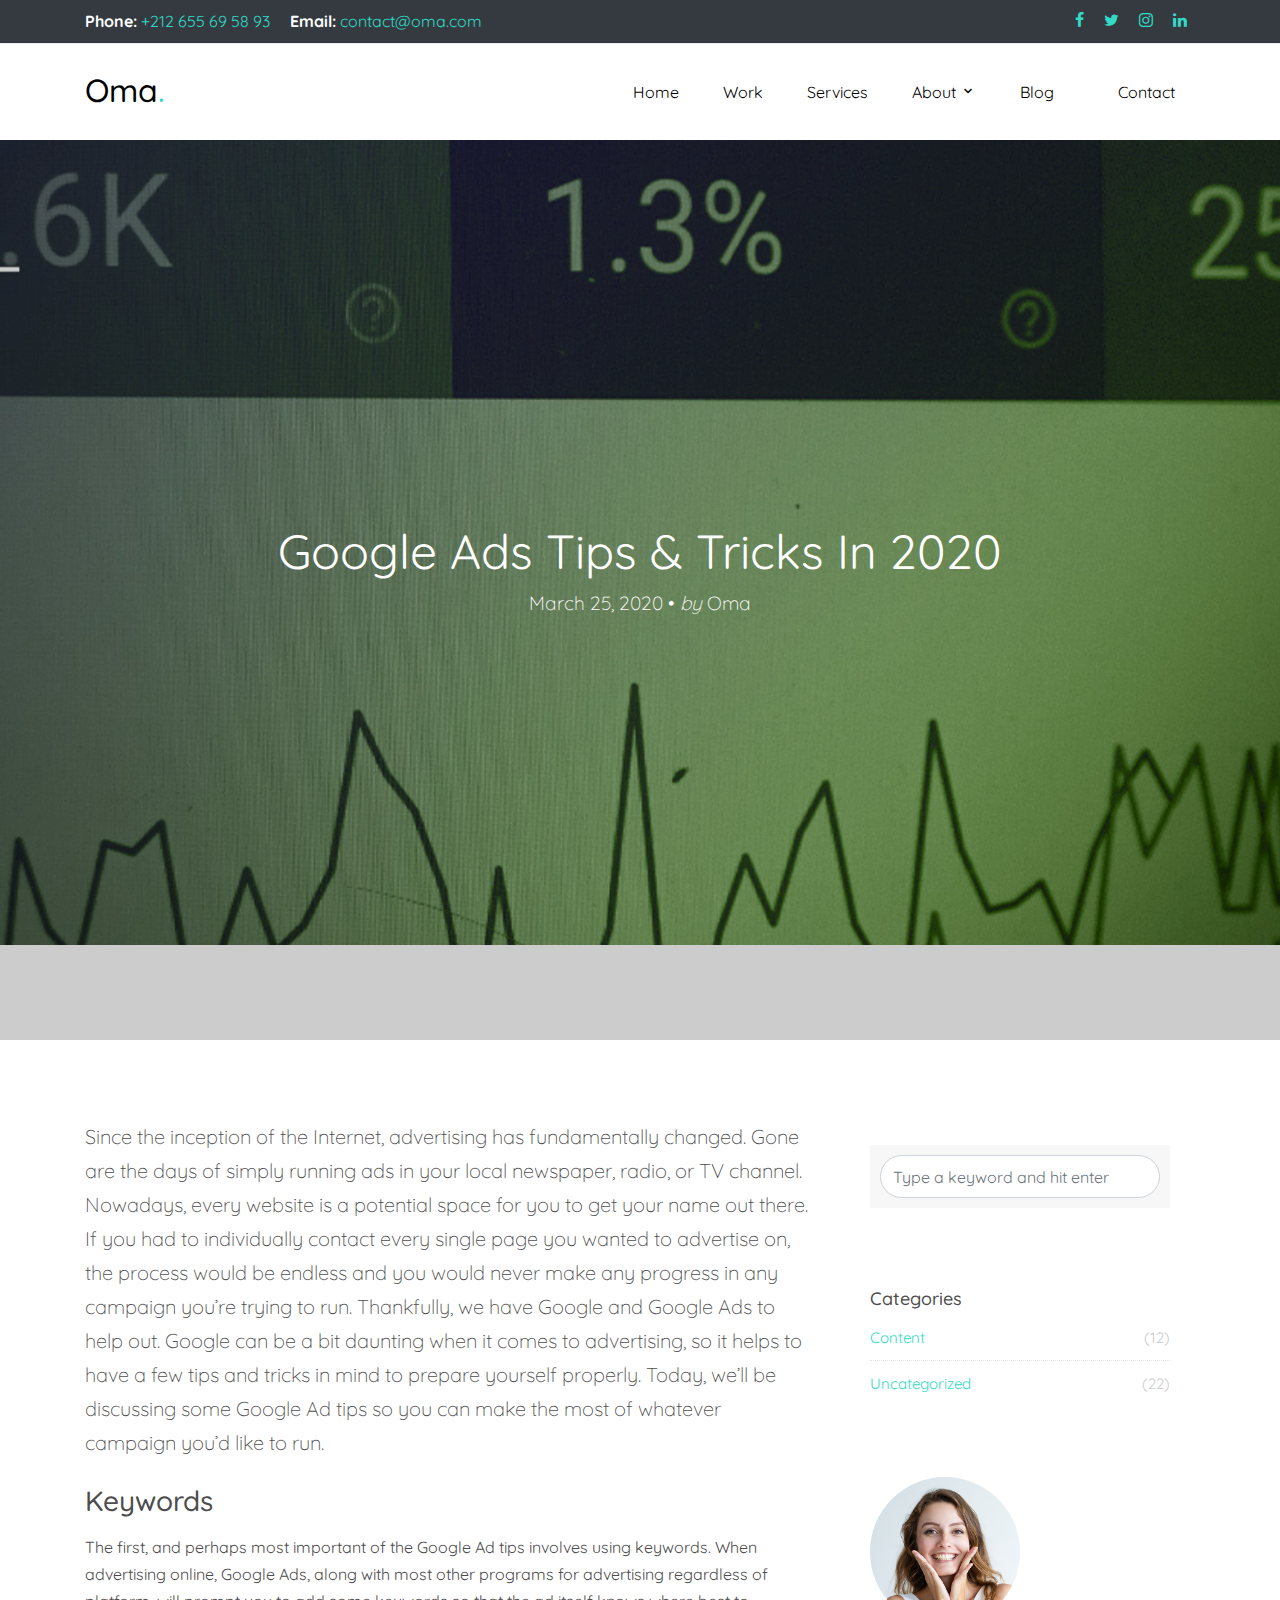
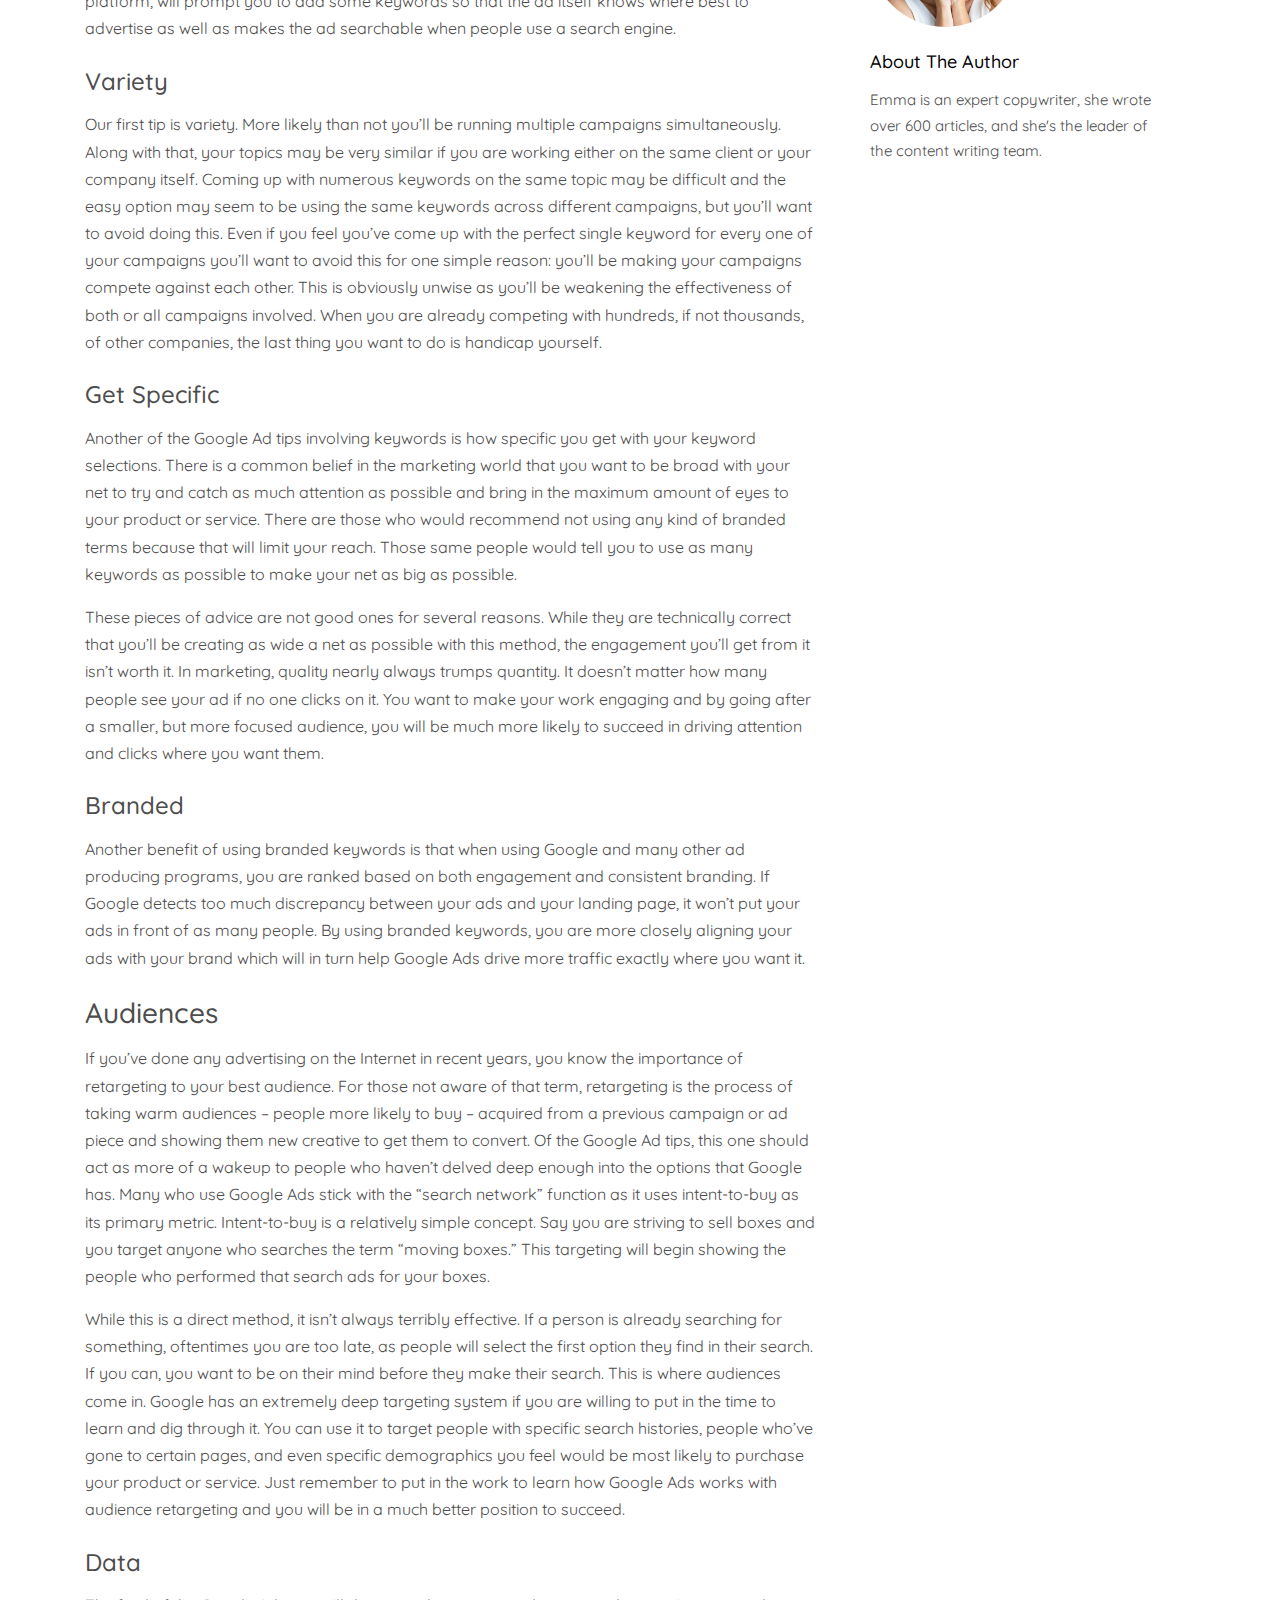
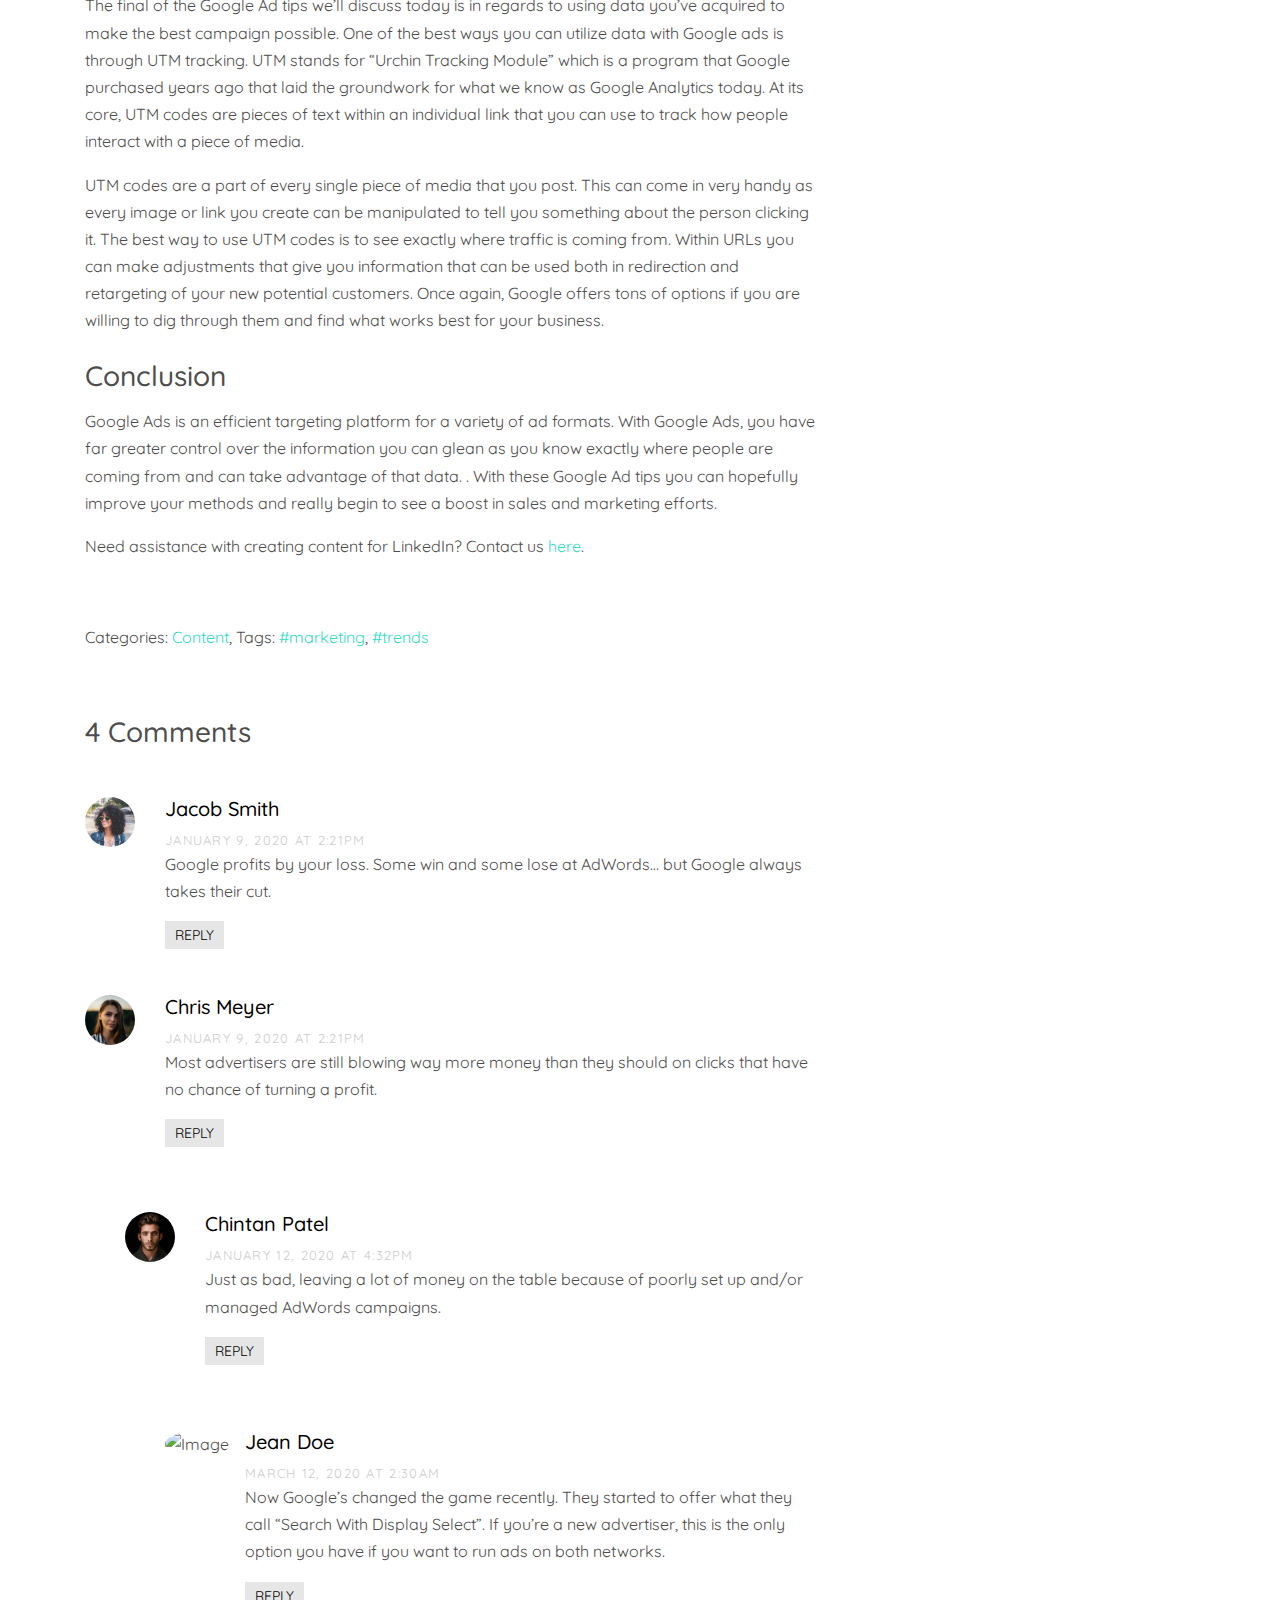
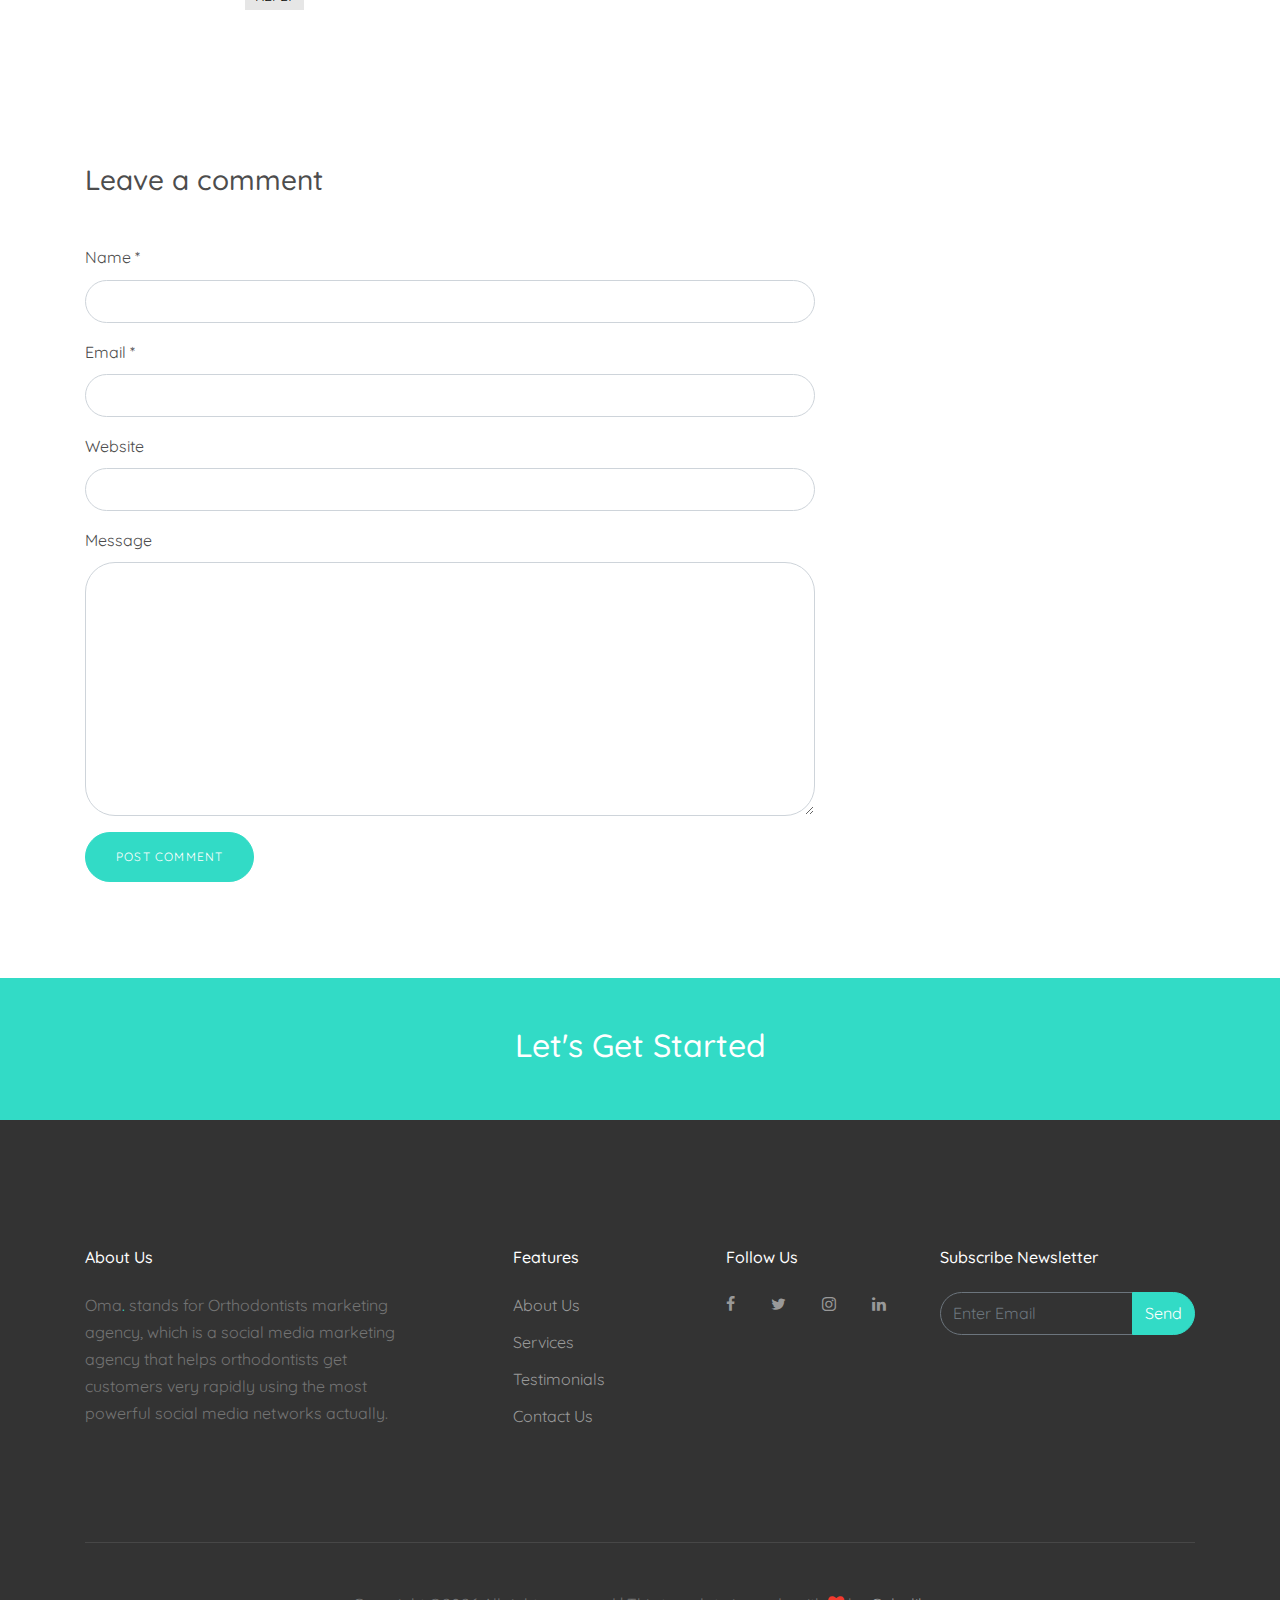
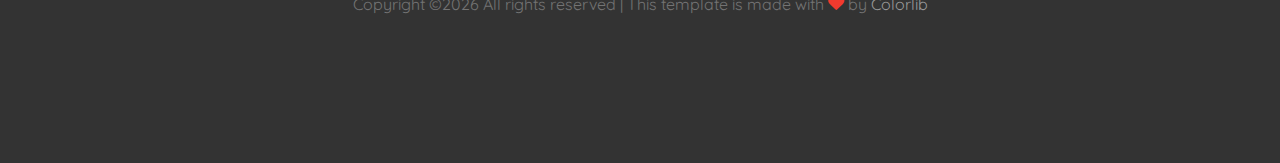
==== commit 029cd4f8: "adding" ====
--- a/googleads.html
+++ b/googleads.html
@@ -168,7 +168,7 @@
 
                 <li class="comment">
                   <div class="vcard bio">
-                    <img src="images/person_3.jpg" alt="Image">
+                    <img src="images/person-14.png" alt="Image">
                   </div>
                   <div class="comment-body">
                     <h3>Chris Meyer</h3>
@@ -180,7 +180,7 @@
                   <ul class="children">
                     <li class="comment">
                       <div class="vcard bio">
-                        <img src="images/person_5.jpg" alt="Image">
+                        <img src="images/person-15.png" alt="Image">
                       </div>
                       <div class="comment-body">
                         <h3>Chintan Patel</h3>
@@ -193,7 +193,7 @@
                       <ul class="children">
                         <li class="comment">
                           <div class="vcard bio">
-                            <img src="images/person_1.jpg" alt="Image">
+                            <img src="images/person-16.png" alt="Image">
                           </div>
                           <div class="comment-body">
                             <h3>Jean Doe</h3>
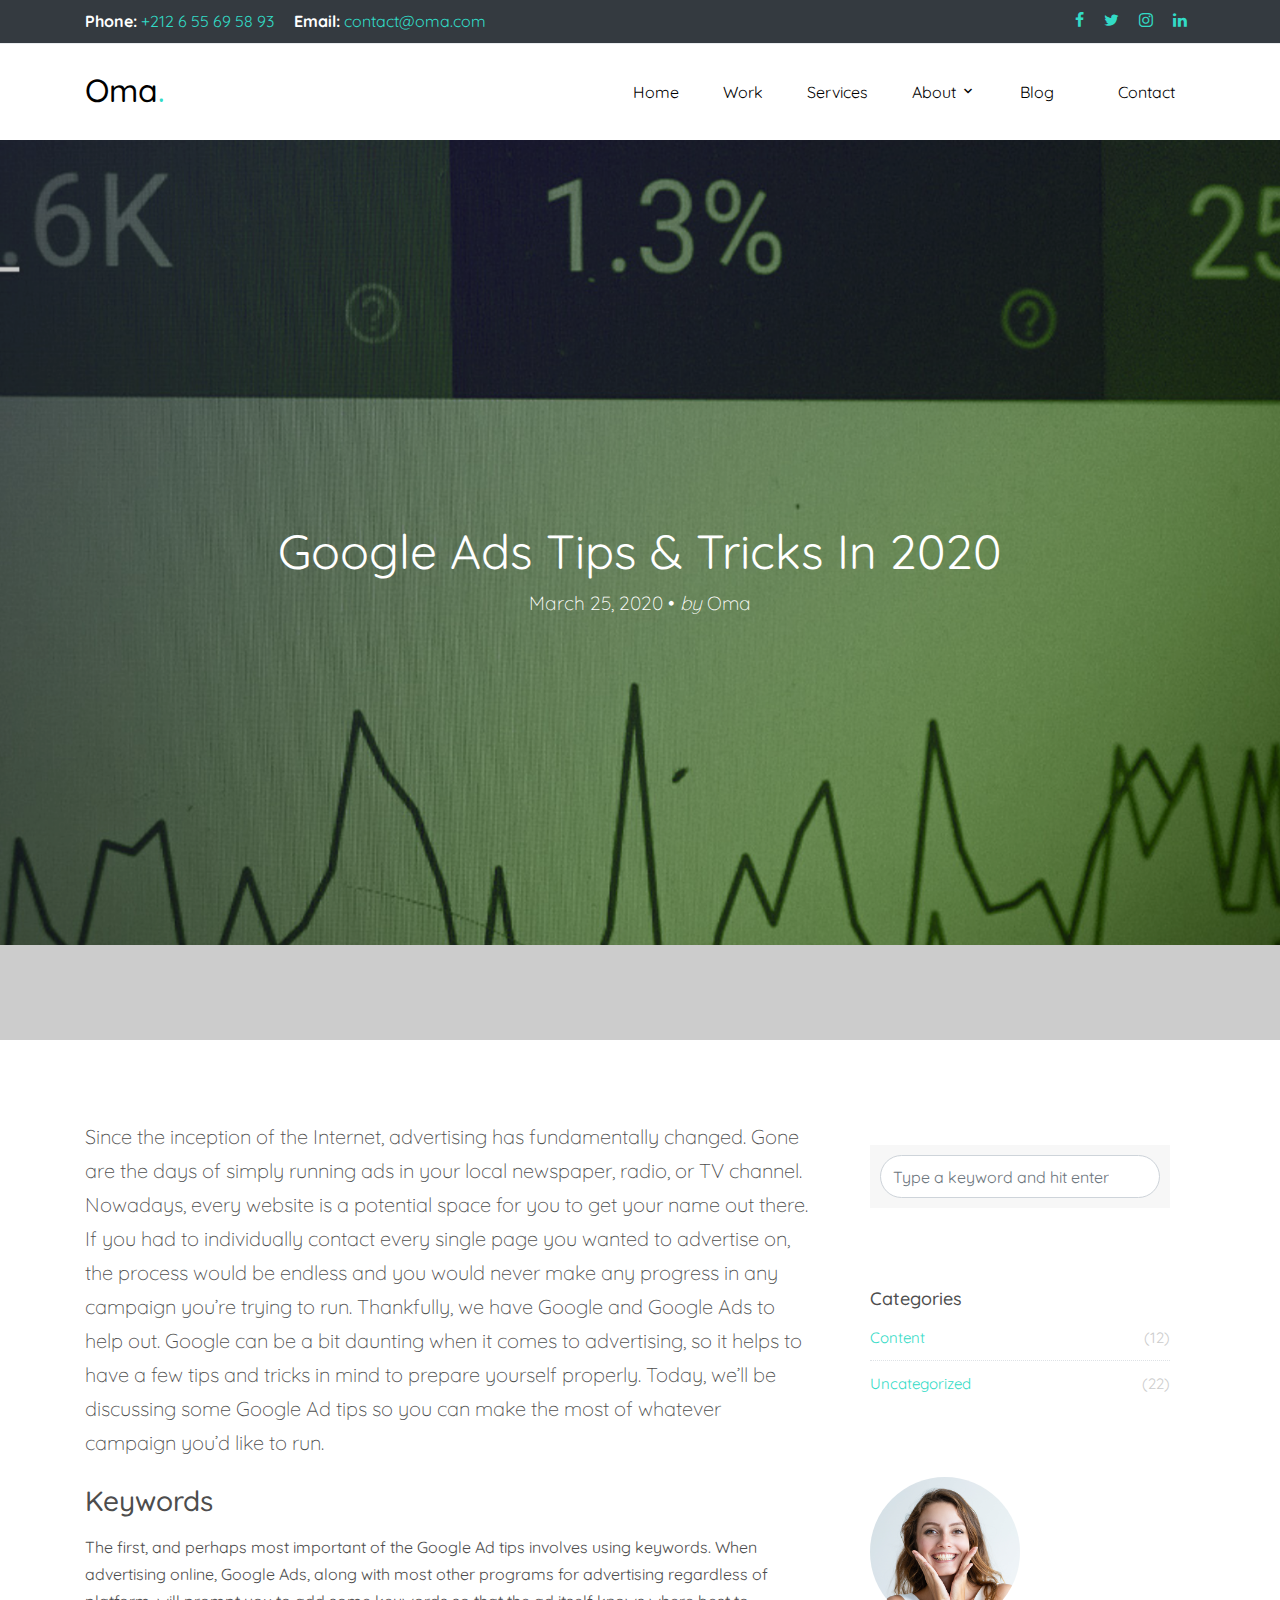
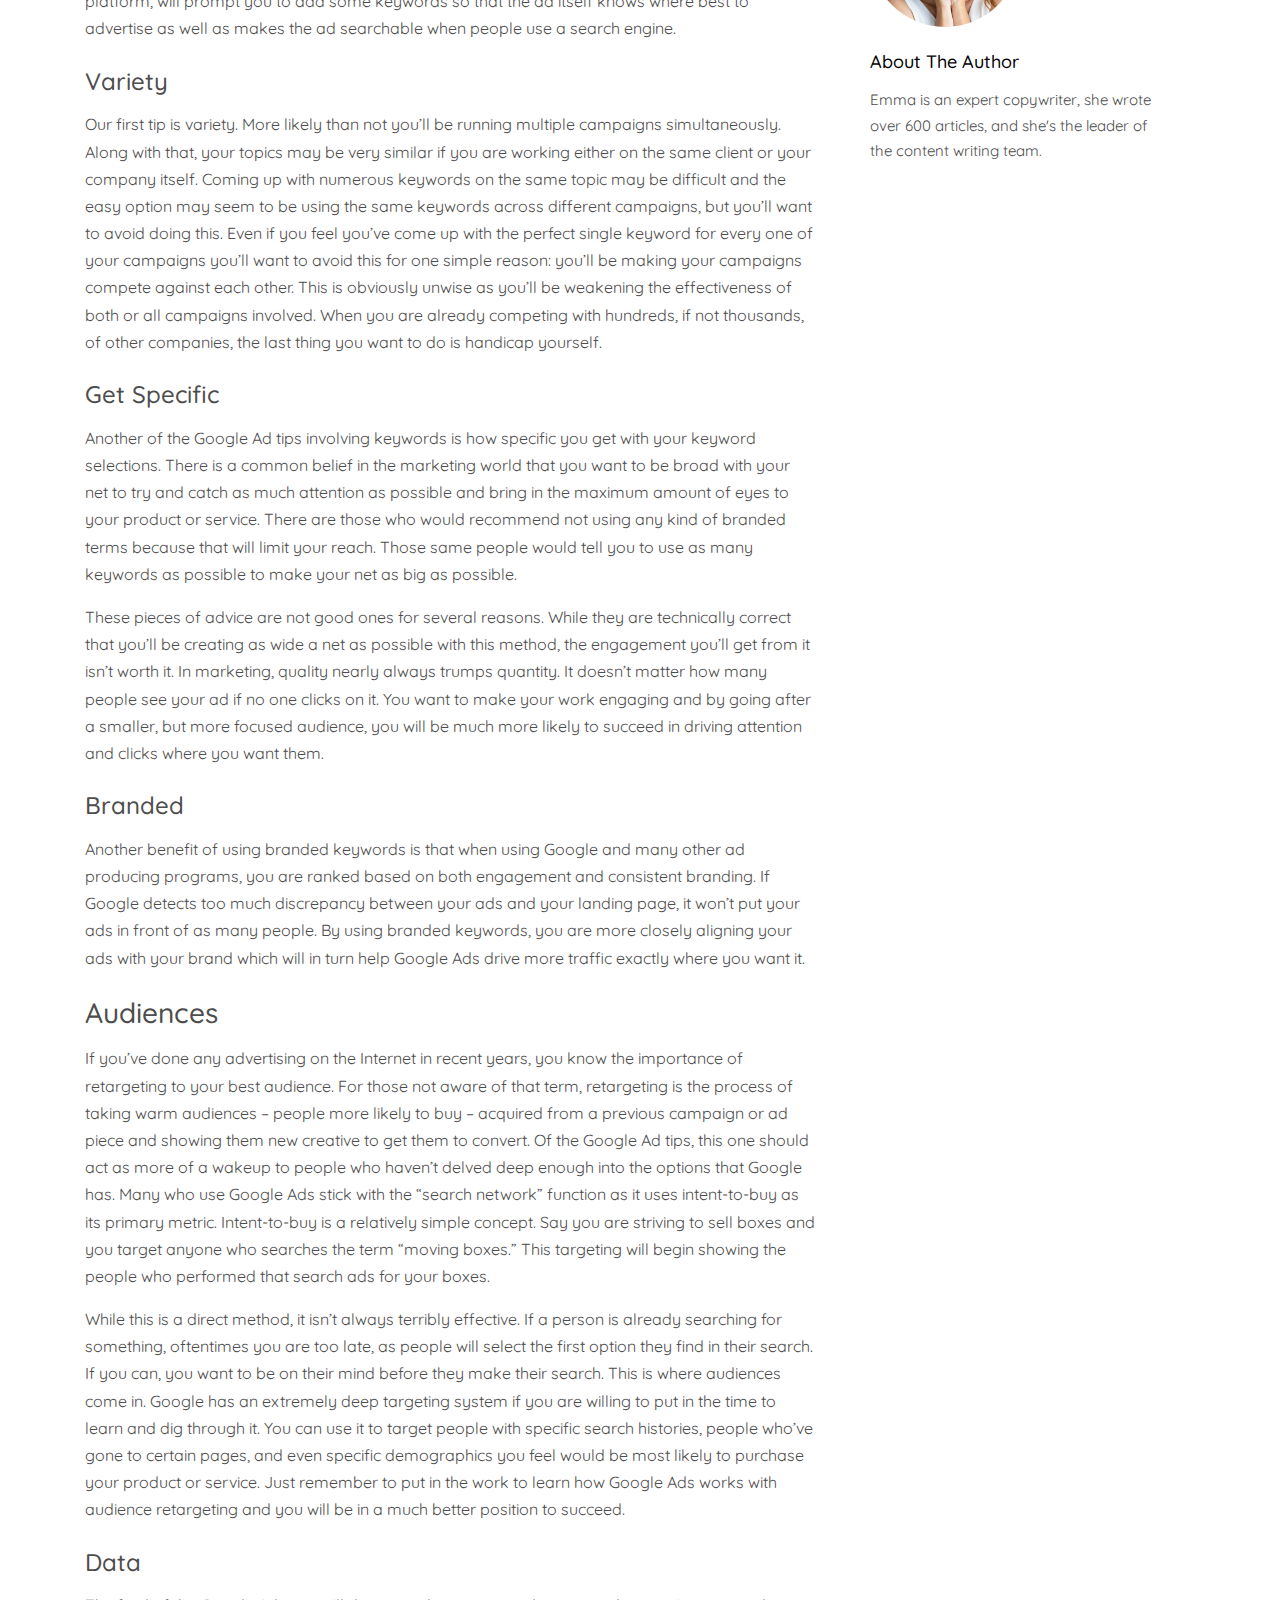
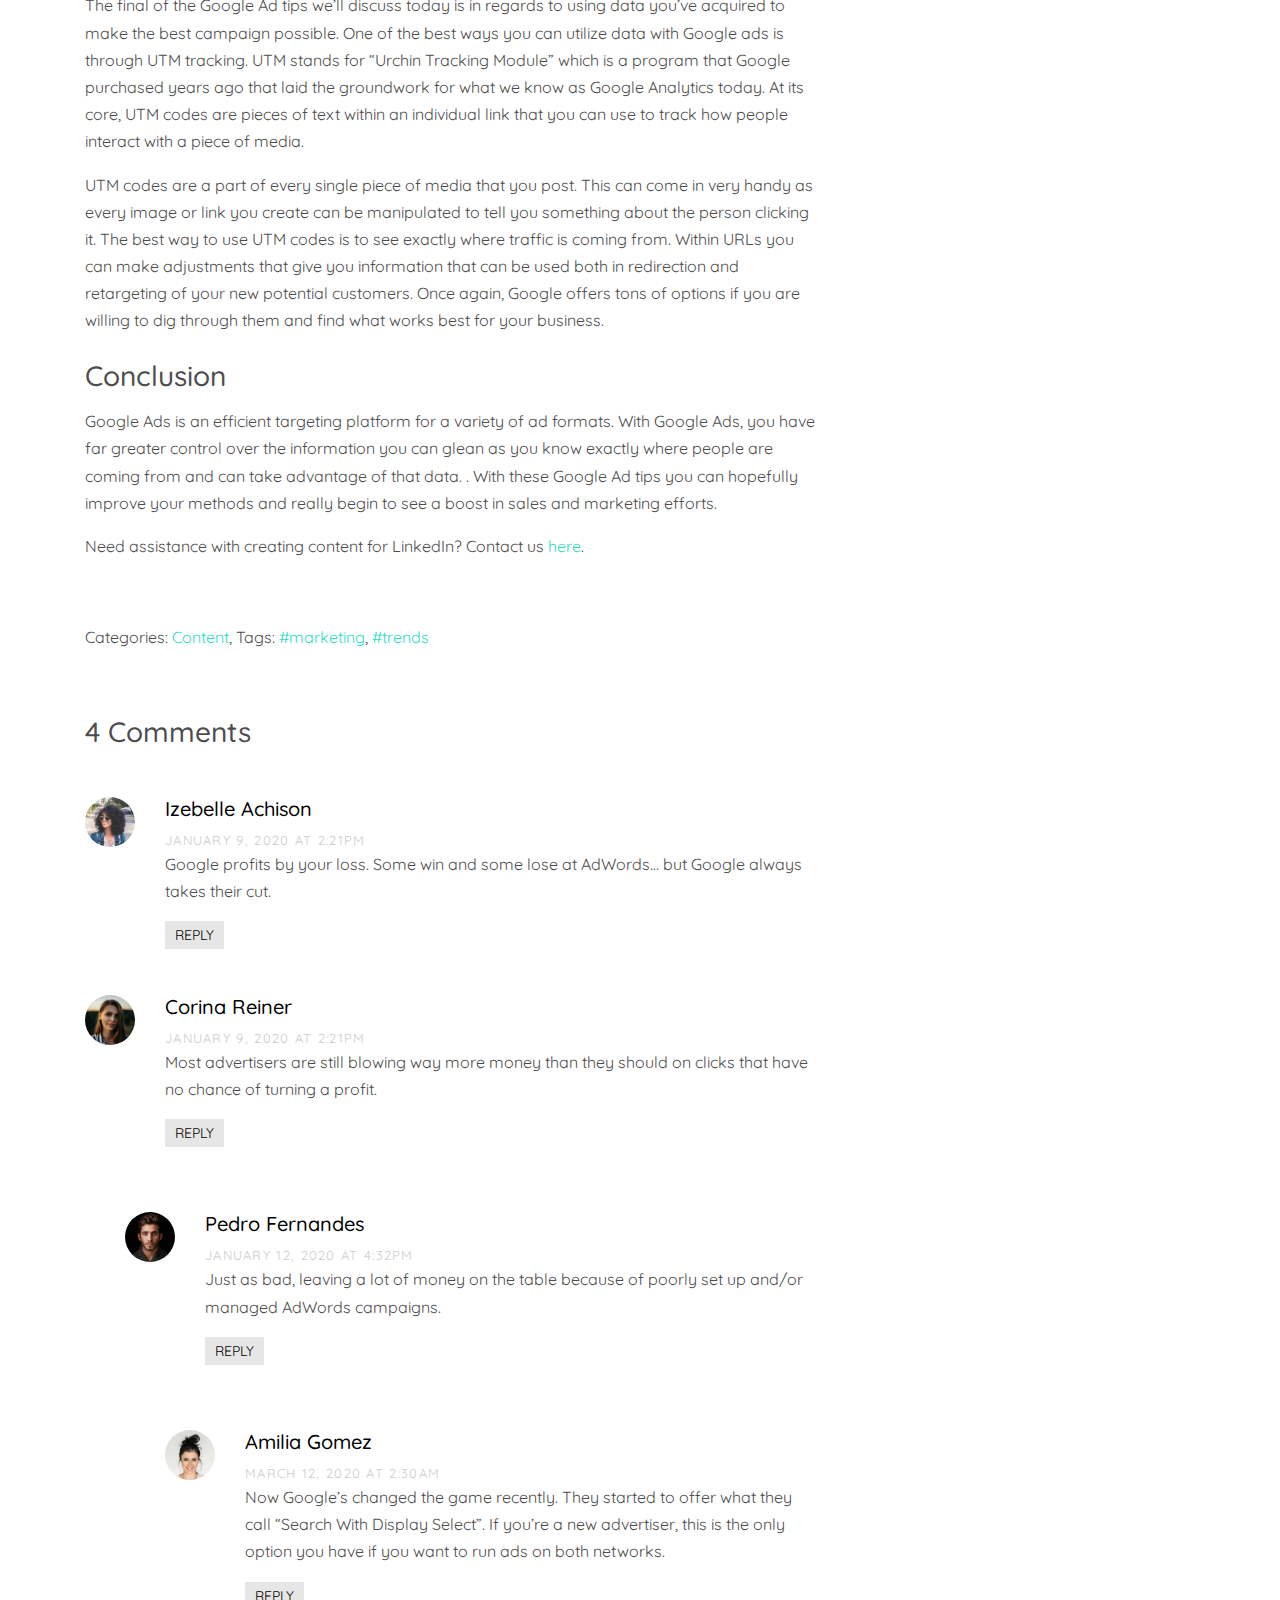
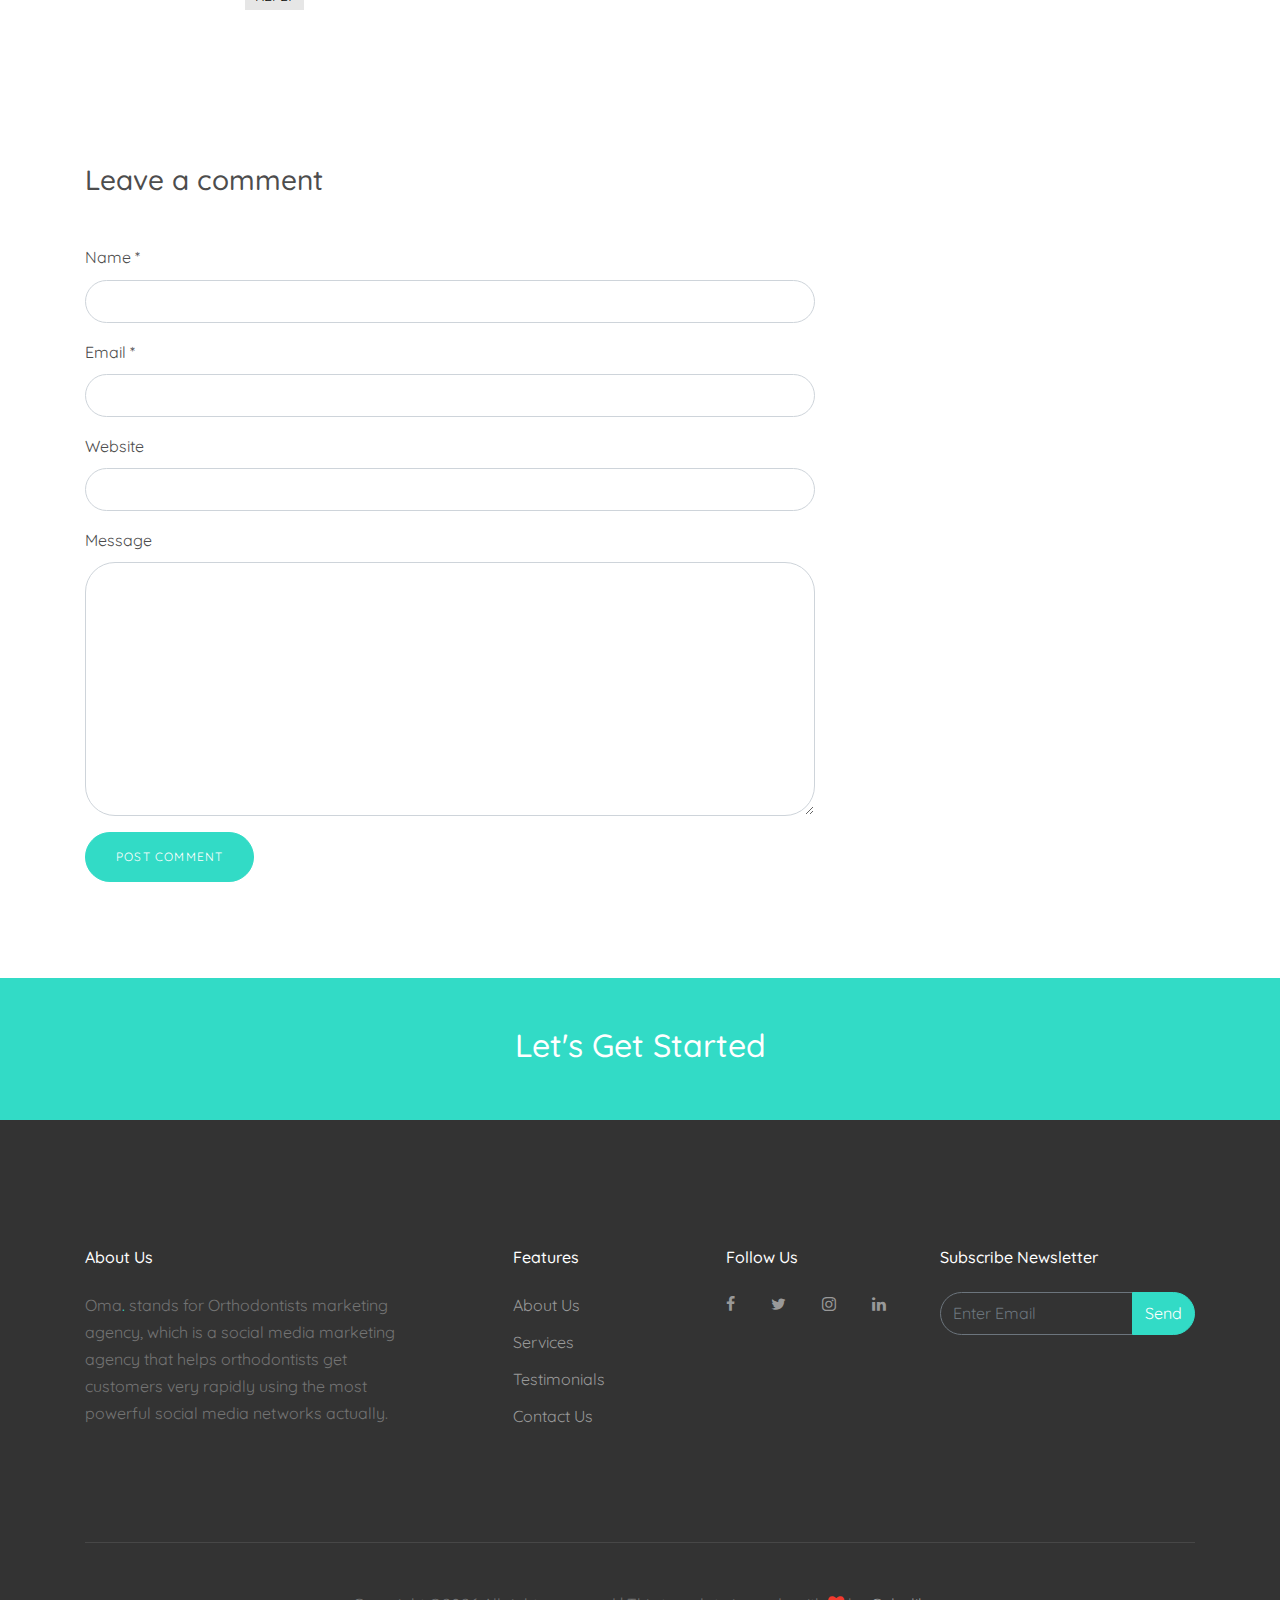
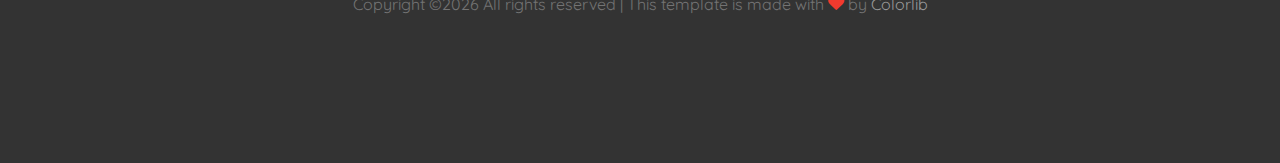
==== commit 2528a1bb: "adding" ====
--- a/googleads.html
+++ b/googleads.html
@@ -43,7 +43,7 @@
         <div class="row">
           <div class="col-md-6">
             <p class="mb-0">
-              <span class="mr-3"><strong class="text-white">Phone:</strong> <a href="tel://#">+212 655 69 58 93</a></span>
+              <span class="mr-3"><strong class="text-white">Phone:</strong> <a href="tel://#">+212 6 55 69 58 93</a></span>
               <span><strong class="text-white">Email:</strong> <a href="#">contact@oma.com</a></span>
             </p>
           </div>
@@ -159,7 +159,7 @@
                     <img src="images/person-13.png" alt="Image">
                   </div>
                   <div class="comment-body">
-                    <h3>Jacob Smith</h3>
+                    <h3>Izebelle Achison</h3>
                     <div class="meta">January 9, 2020 at 2:21pm</div>
                     <p>Google profits by your loss.  Some win and some lose at AdWords… but Google always takes their cut.</p>
                     <p><a href="#" class="reply">Reply</a></p>
@@ -171,7 +171,7 @@
                     <img src="images/person-14.png" alt="Image">
                   </div>
                   <div class="comment-body">
-                    <h3>Chris Meyer</h3>
+                    <h3>Corina Reiner</h3>
                     <div class="meta">January 9, 2020 at 2:21pm</div>
                     <p>Most advertisers are still blowing way more money than they should on clicks that have no chance of turning a profit.</p>
                     <p><a href="#" class="reply">Reply</a></p>
@@ -183,7 +183,7 @@
                         <img src="images/person-15.png" alt="Image">
                       </div>
                       <div class="comment-body">
-                        <h3>Chintan Patel</h3>
+                        <h3>Pedro Fernandes</h3>
                         <div class="meta">January 12, 2020 at 4:32pm</div>
                         <p>Just as bad, leaving a lot of money on the table because of poorly set up and/or managed AdWords campaigns.</p>
                         <p><a href="#" class="reply">Reply</a></p>
@@ -196,7 +196,7 @@
                             <img src="images/person-16.png" alt="Image">
                           </div>
                           <div class="comment-body">
-                            <h3>Jean Doe</h3>
+                            <h3>Amilia Gomez</h3>
                             <div class="meta">March 12, 2020 at 2:30am</div>
                             <p>Now Google’s changed the game recently. They started to offer what they call “Search With Display Select”. If you’re a new advertiser, this is the only option you have if you want to run ads on both networks.</p>
                             <p><a href="#" class="reply">Reply</a></p>
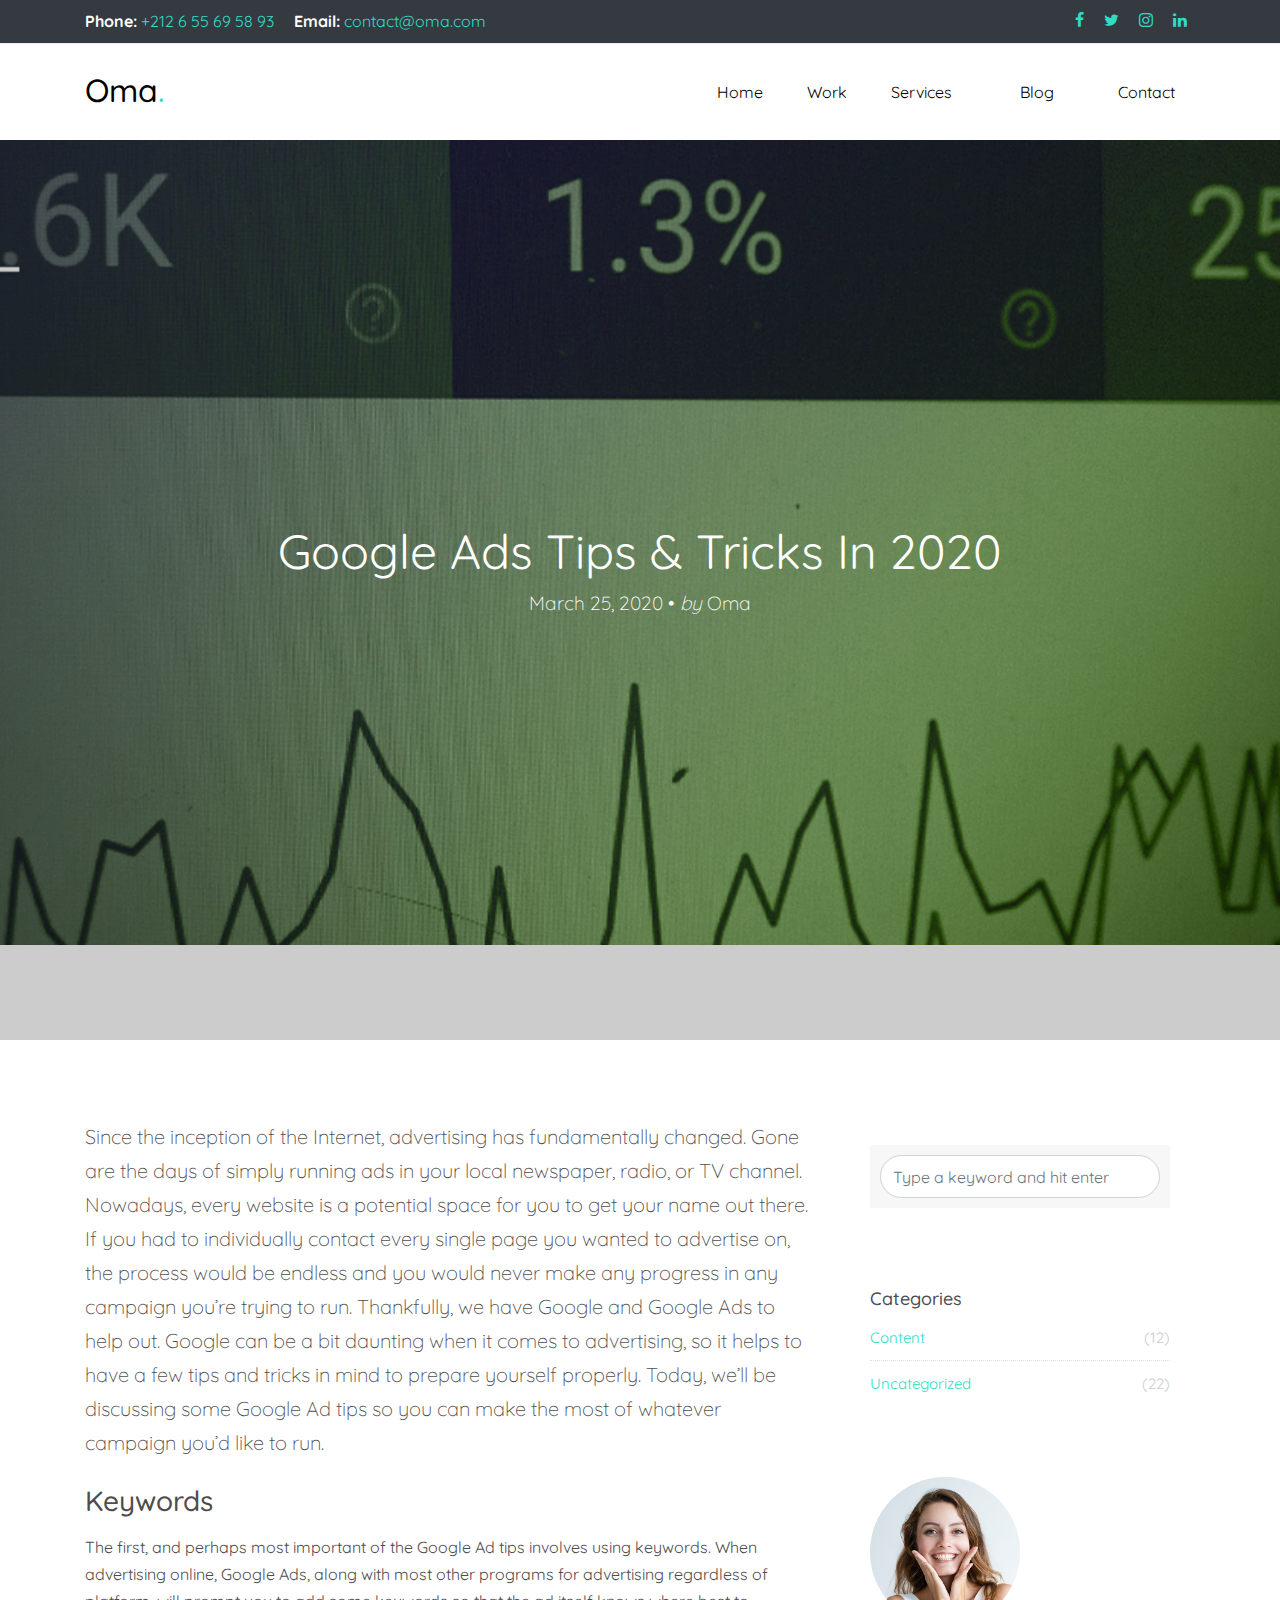
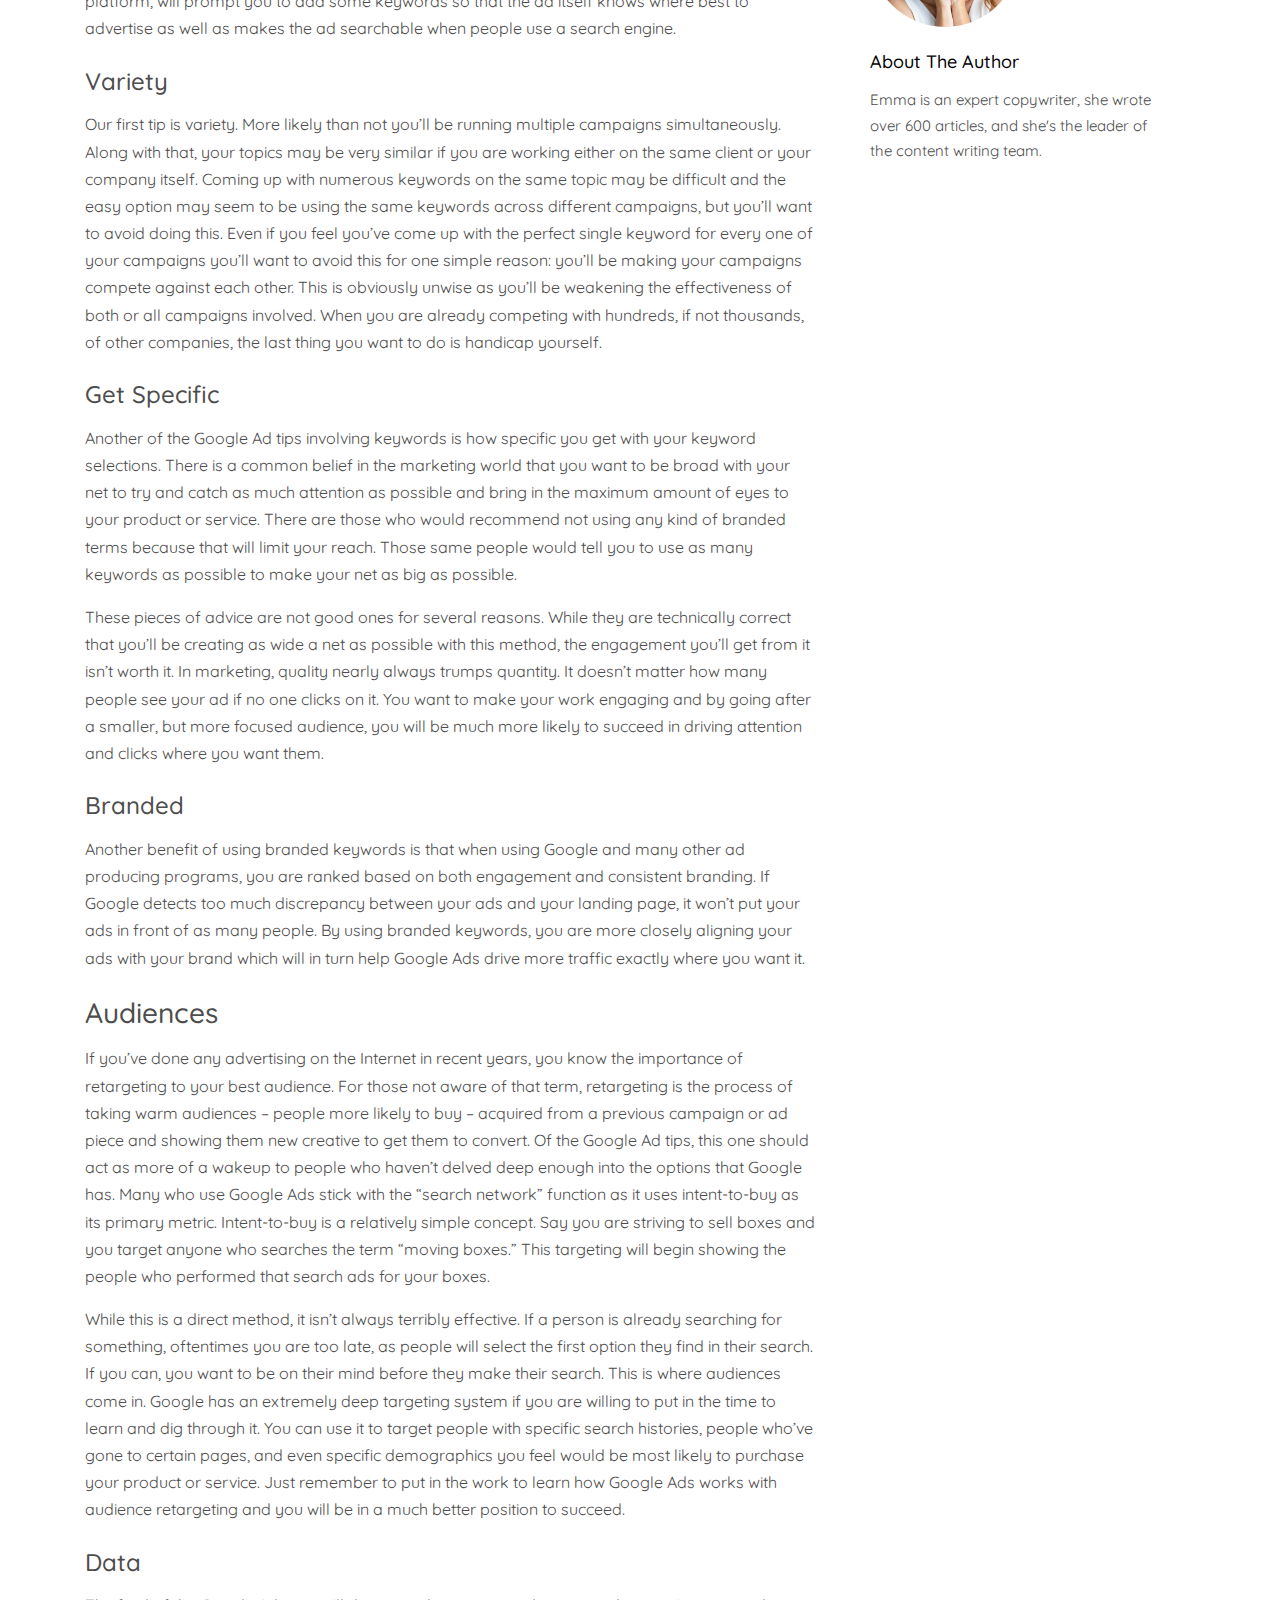
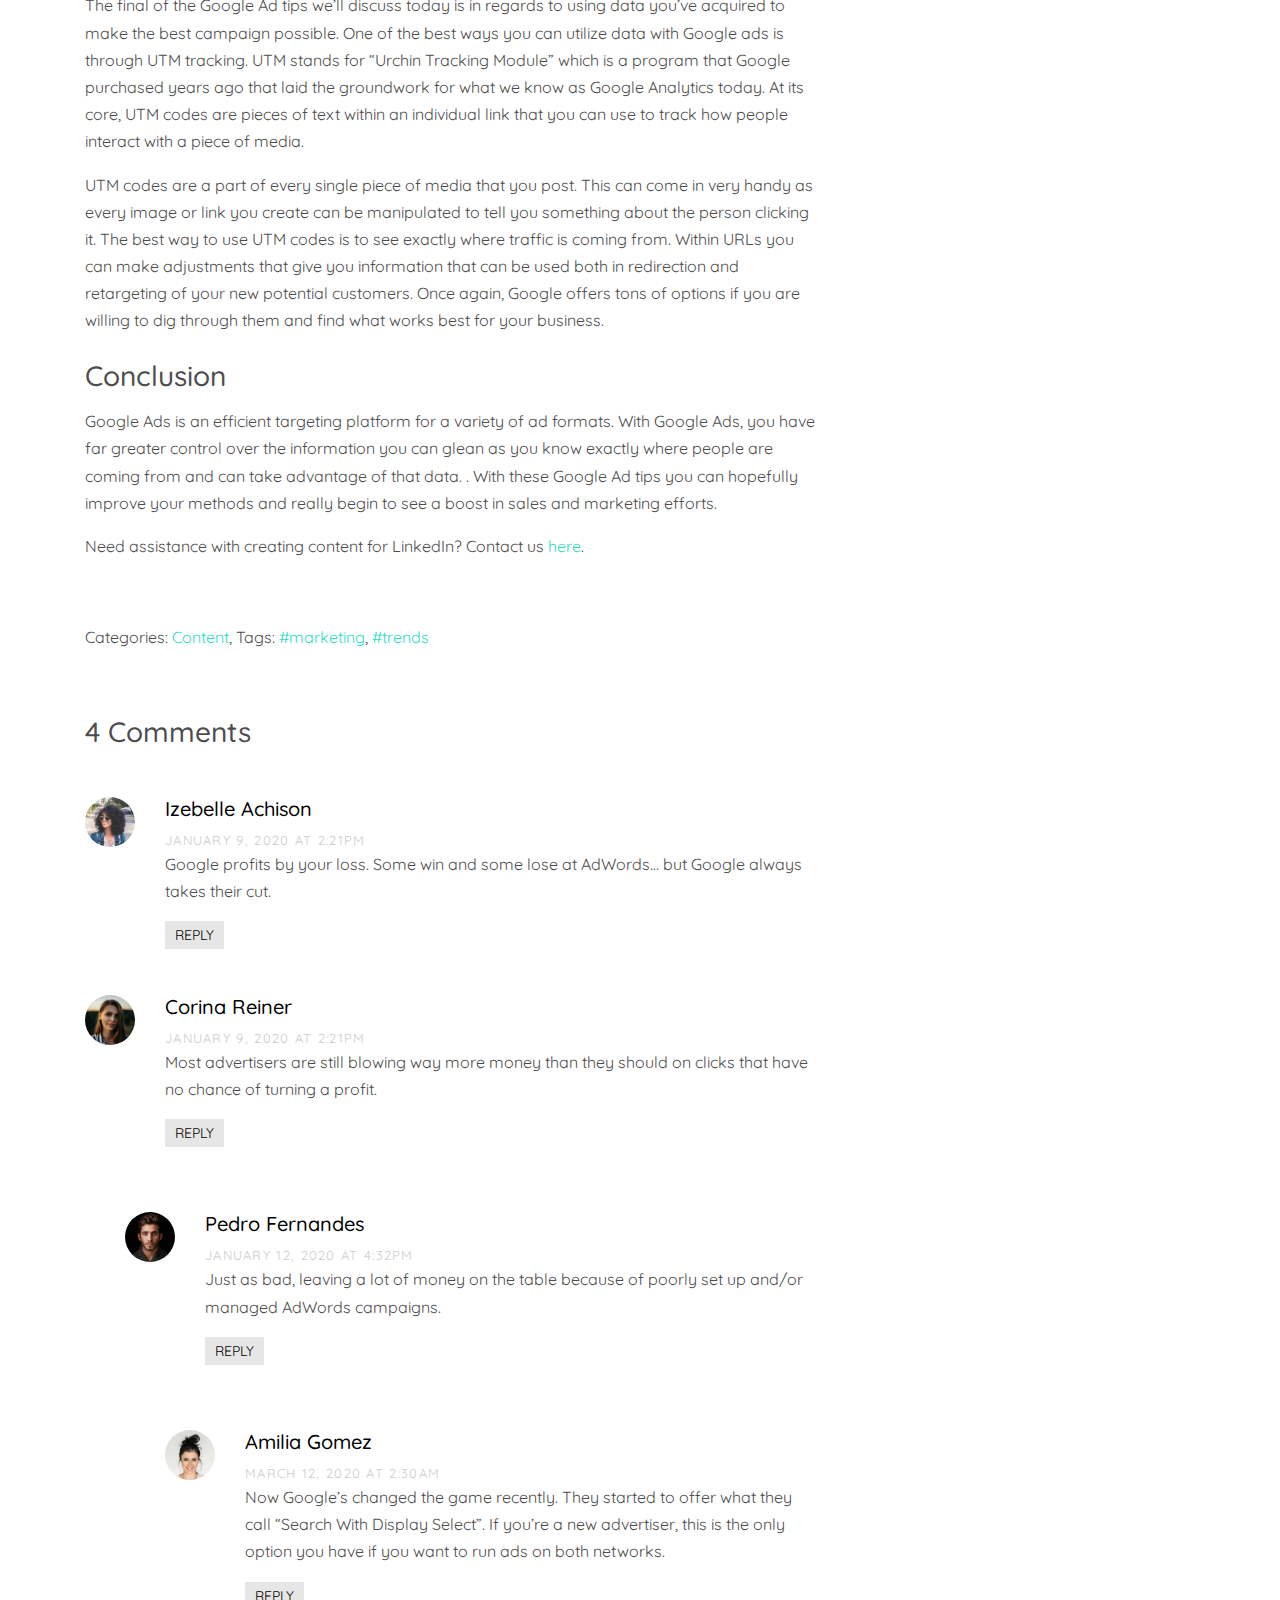
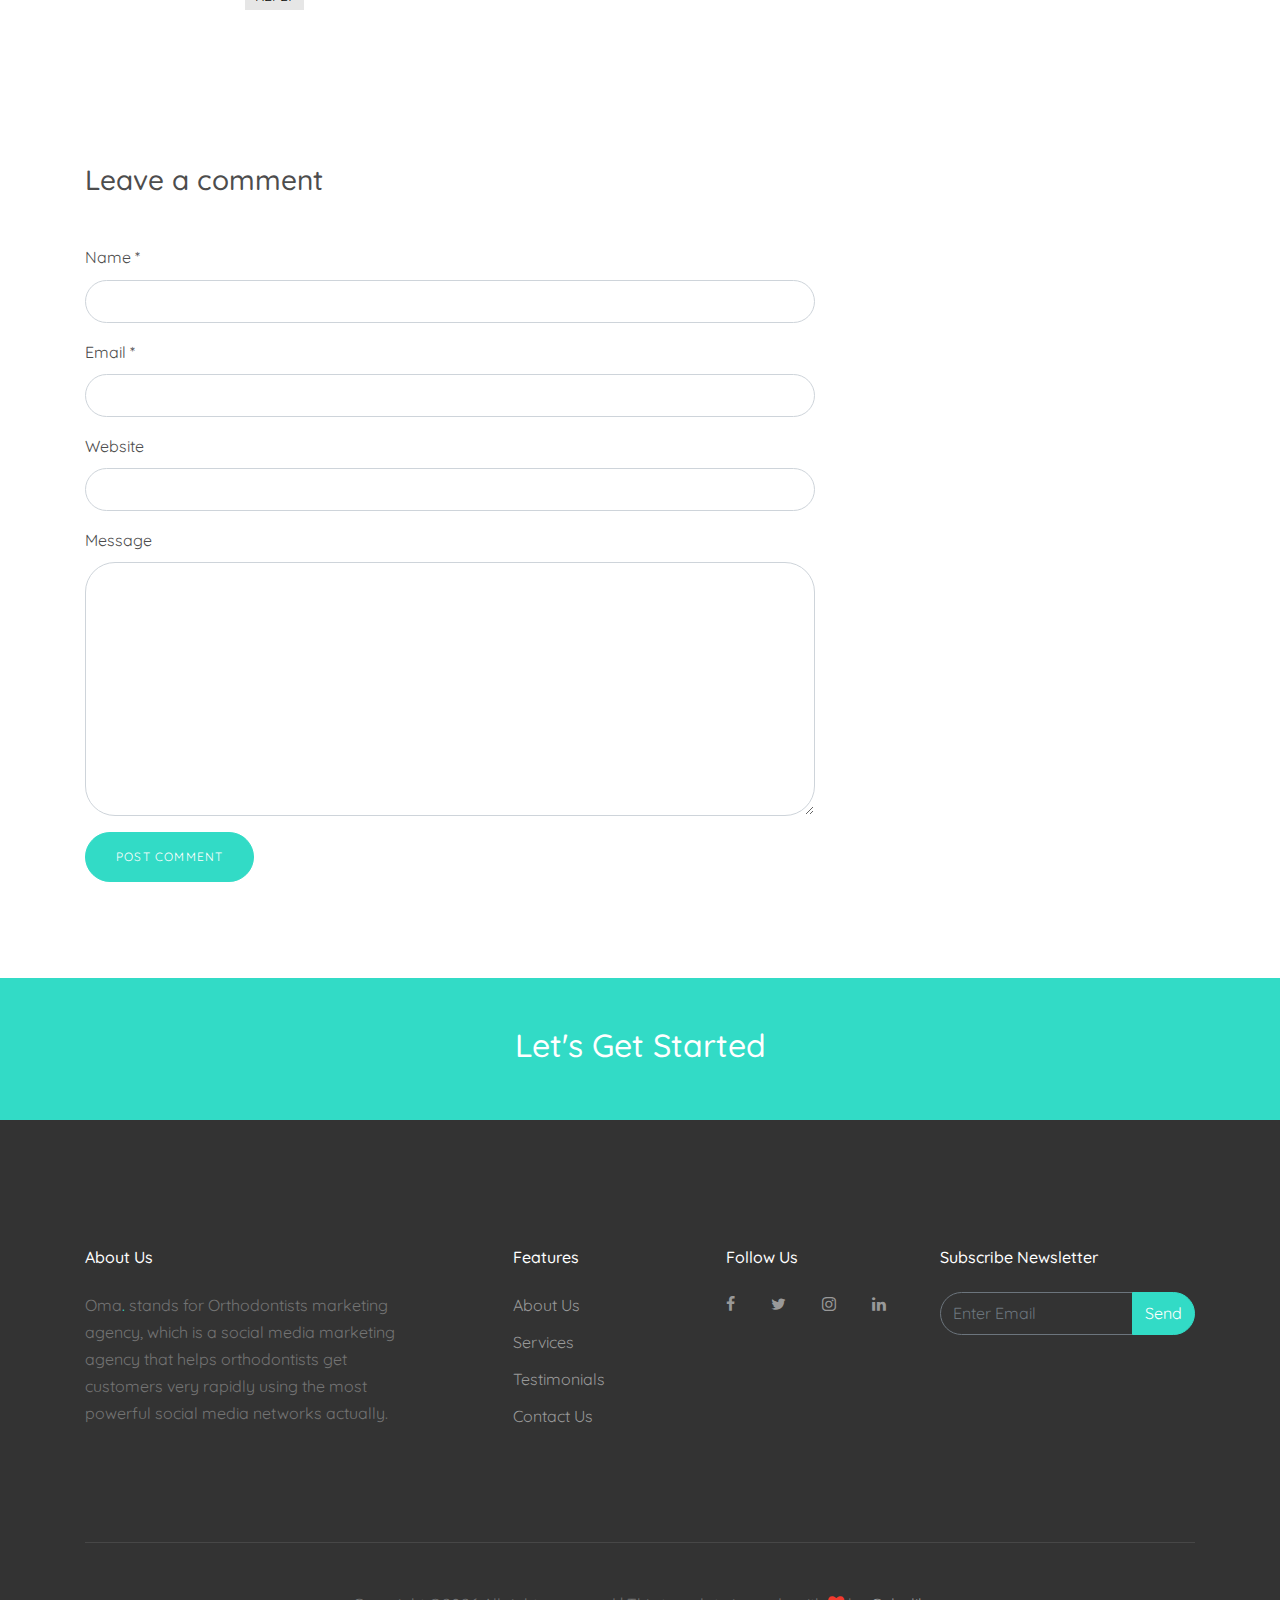
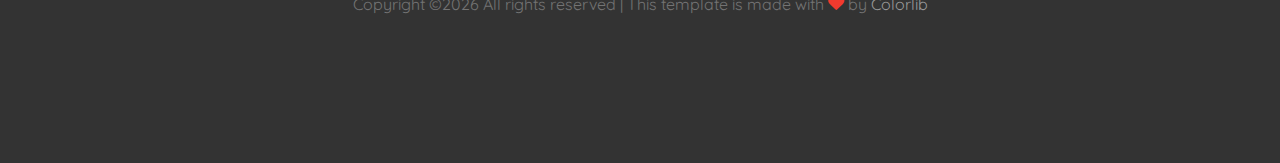
==== commit 6315c889: "section removed" ====
--- a/googleads.html
+++ b/googleads.html
@@ -23,6 +23,9 @@
     <link rel="stylesheet" href="css/aos.css">
 
     <link rel="stylesheet" href="css/style.css">
+
+    <link rel="shortcut icon" type="image/ico" href="images/oma-favicon.ico">
+
     
   </head>
   <body data-spy="scroll" data-target=".site-navbar-target" data-offset="300">
@@ -77,7 +80,7 @@
                   <a href="index.html#services-section" class="nav-link">Services</a>
                 </li>
                 <li class="has-children">
-                  <a href="index.html#about-section" class="nav-link">About</a>
+                  <!-- <a href="index.html#about-section" class="nav-link">About</a> -->
                   <ul class="dropdown">
                     <li><a href="index.html#about-section">Specialties</a></li>
                     <!-- <li><a href="index.html#team-section">Our Team</a></li> -->
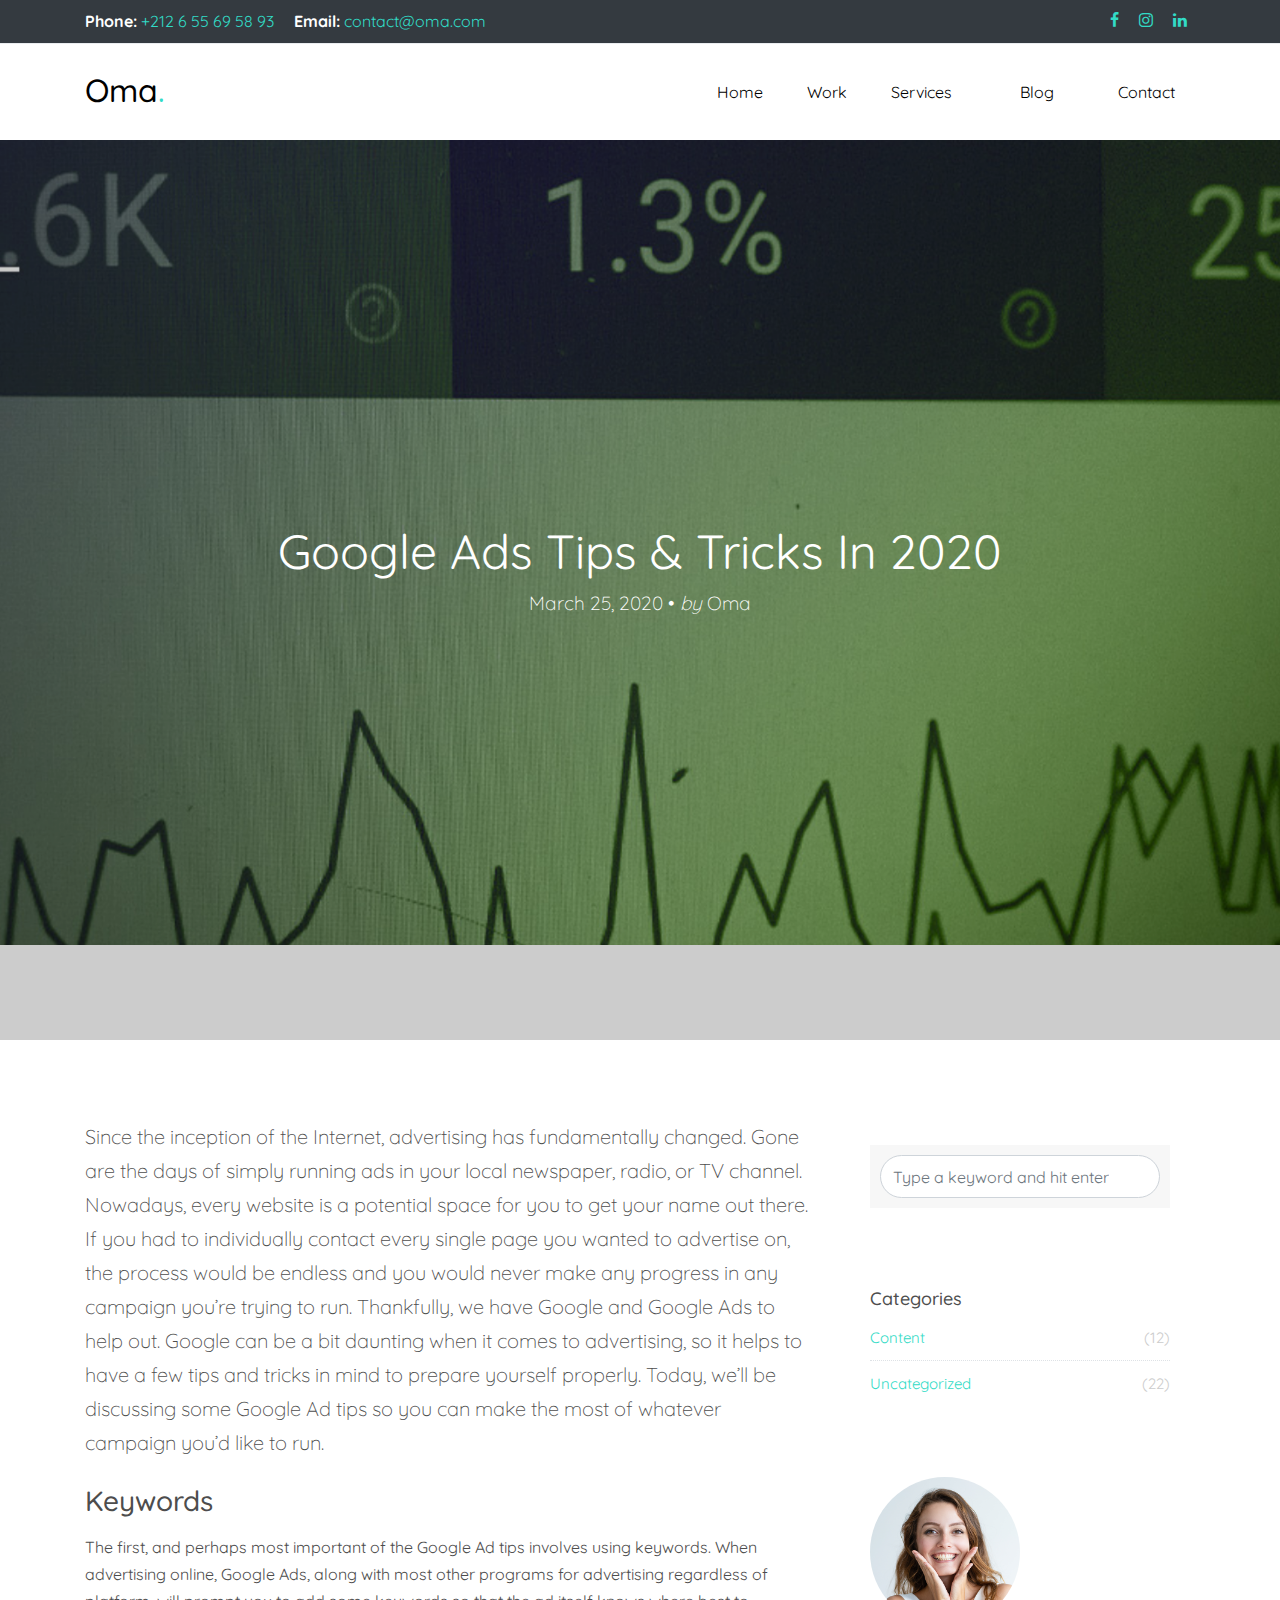
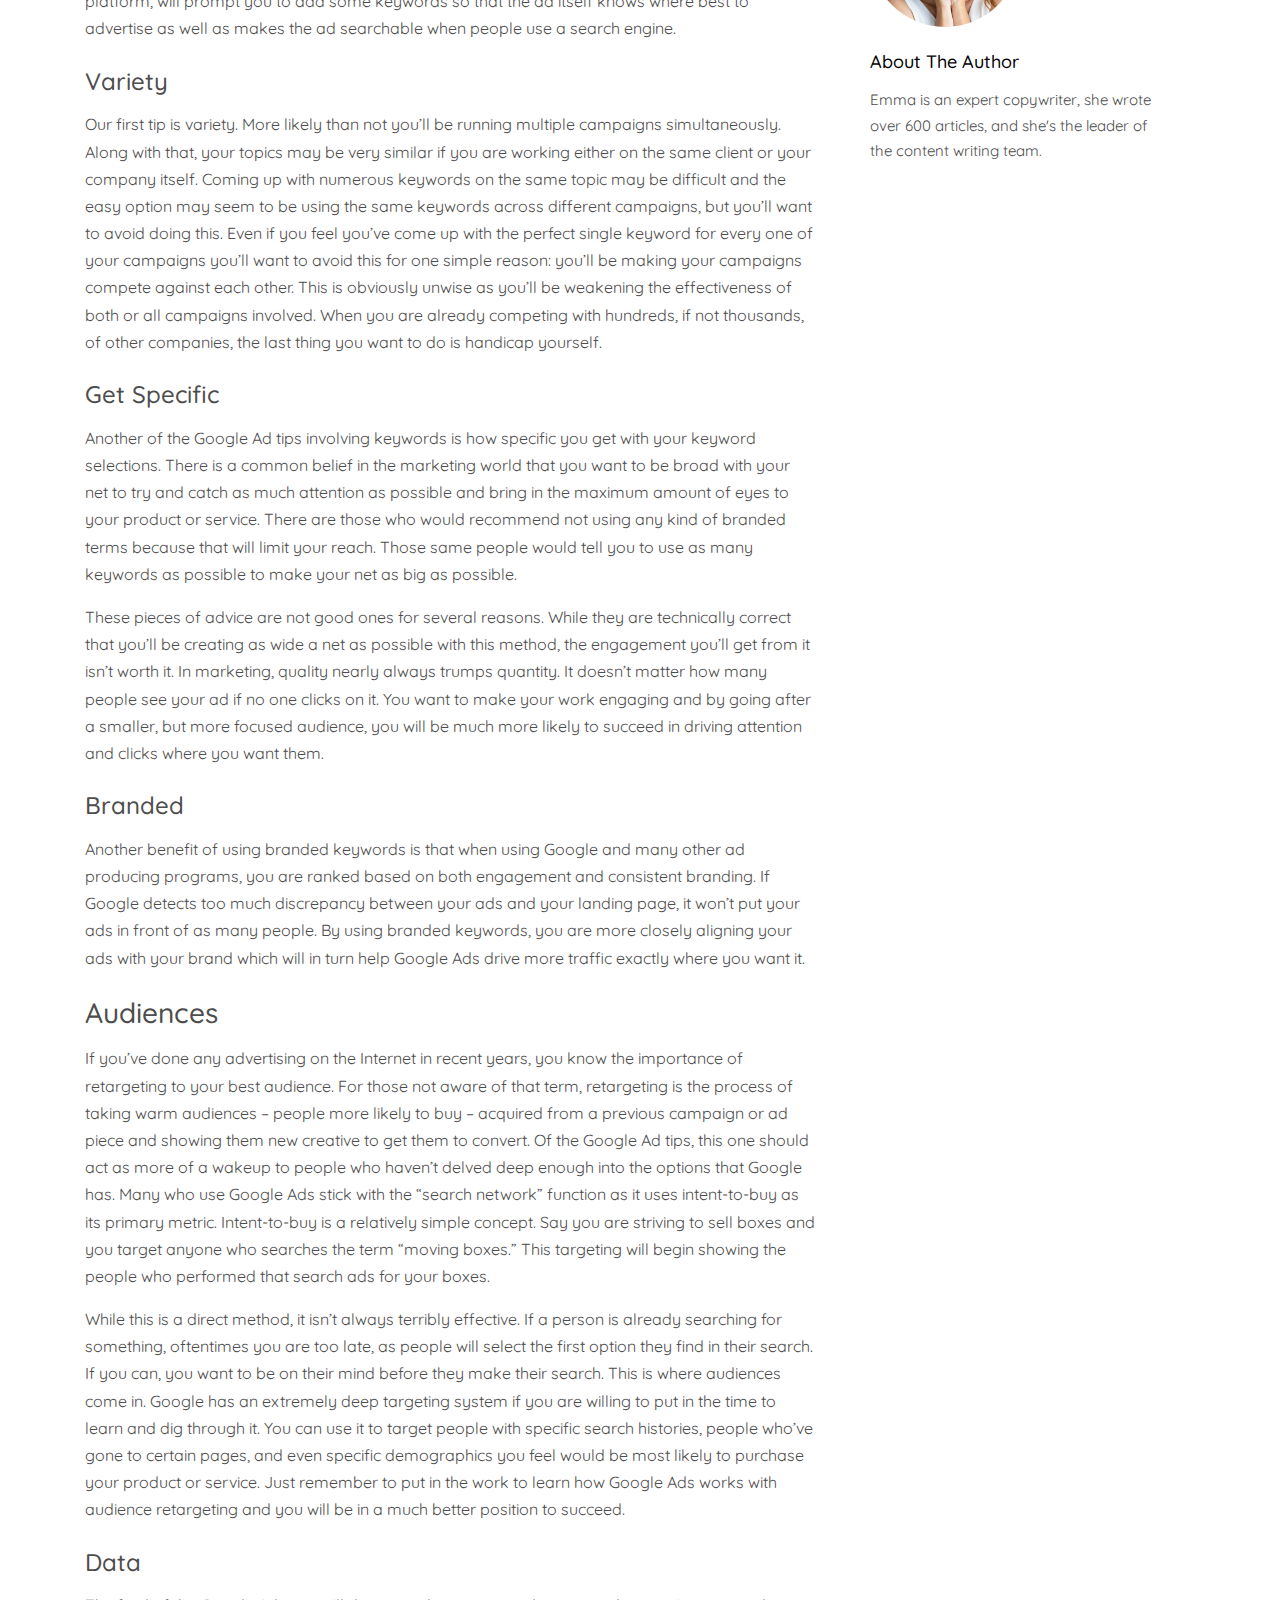
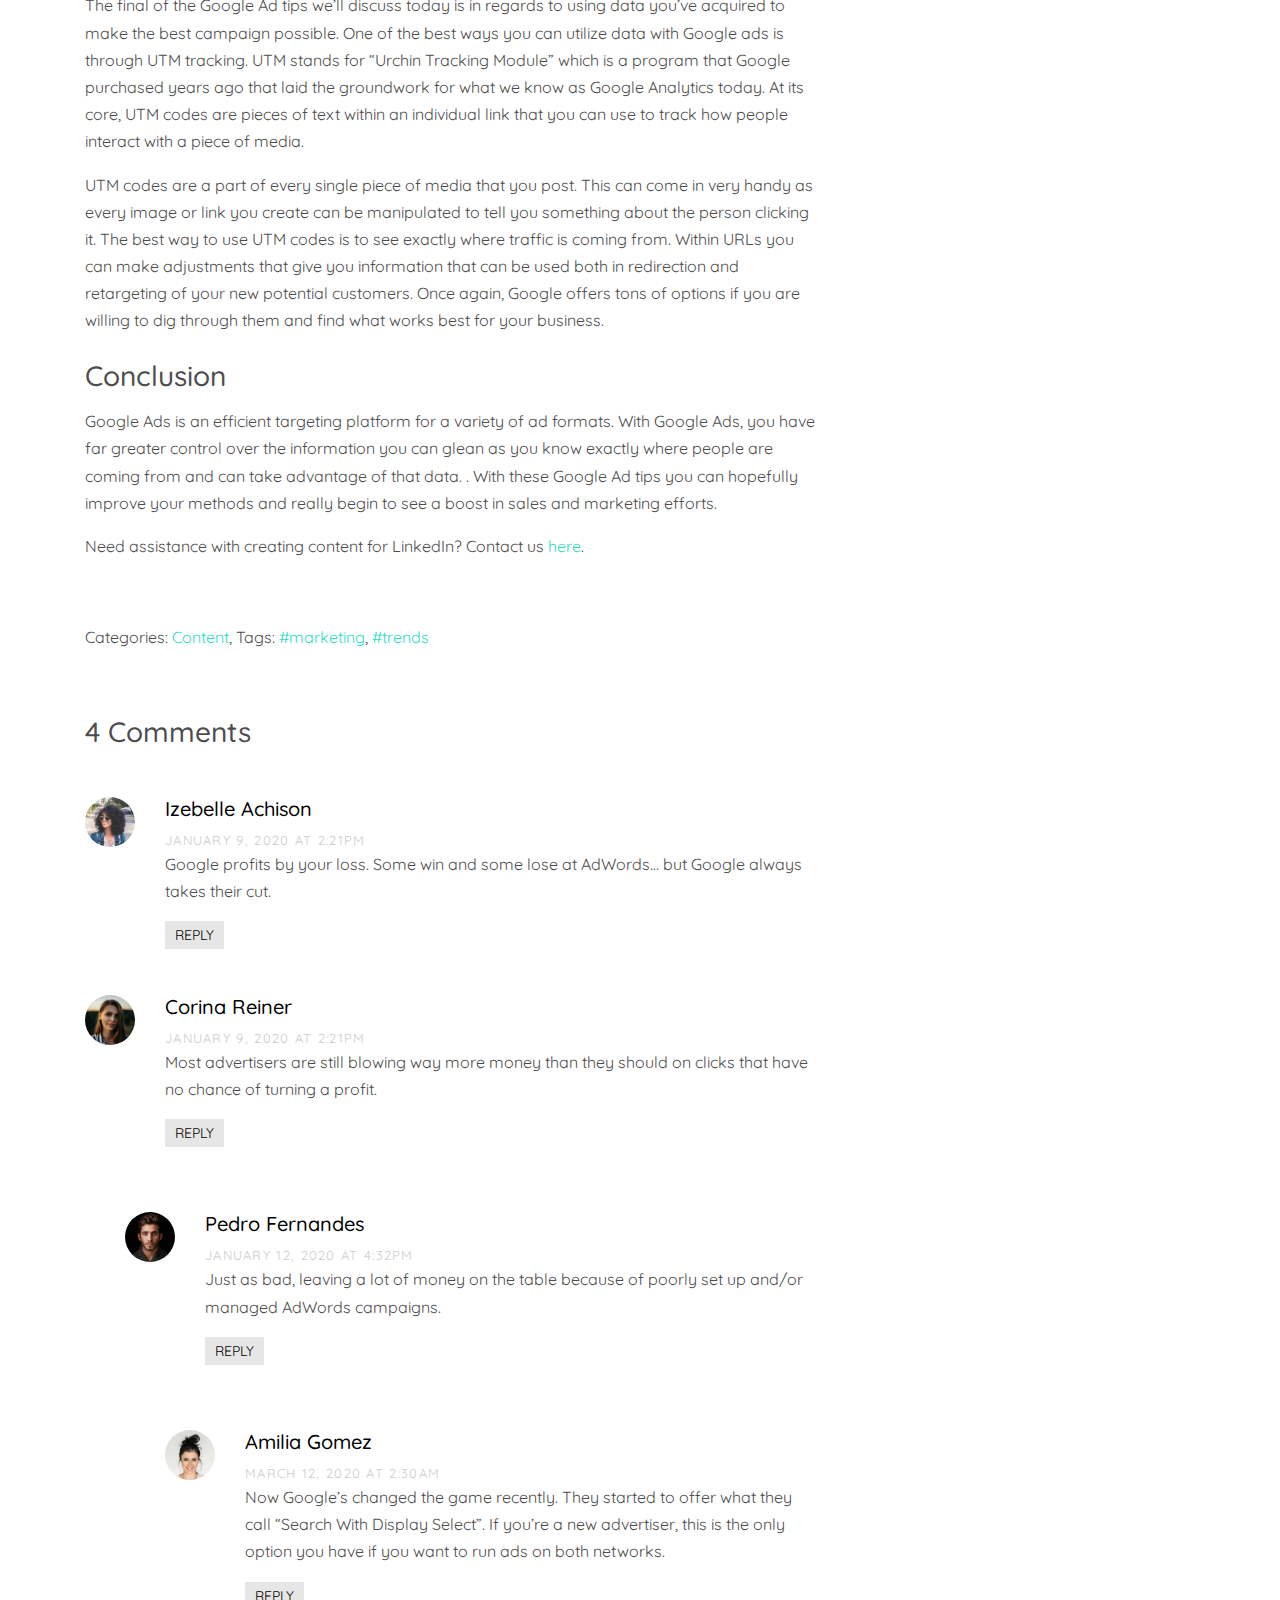
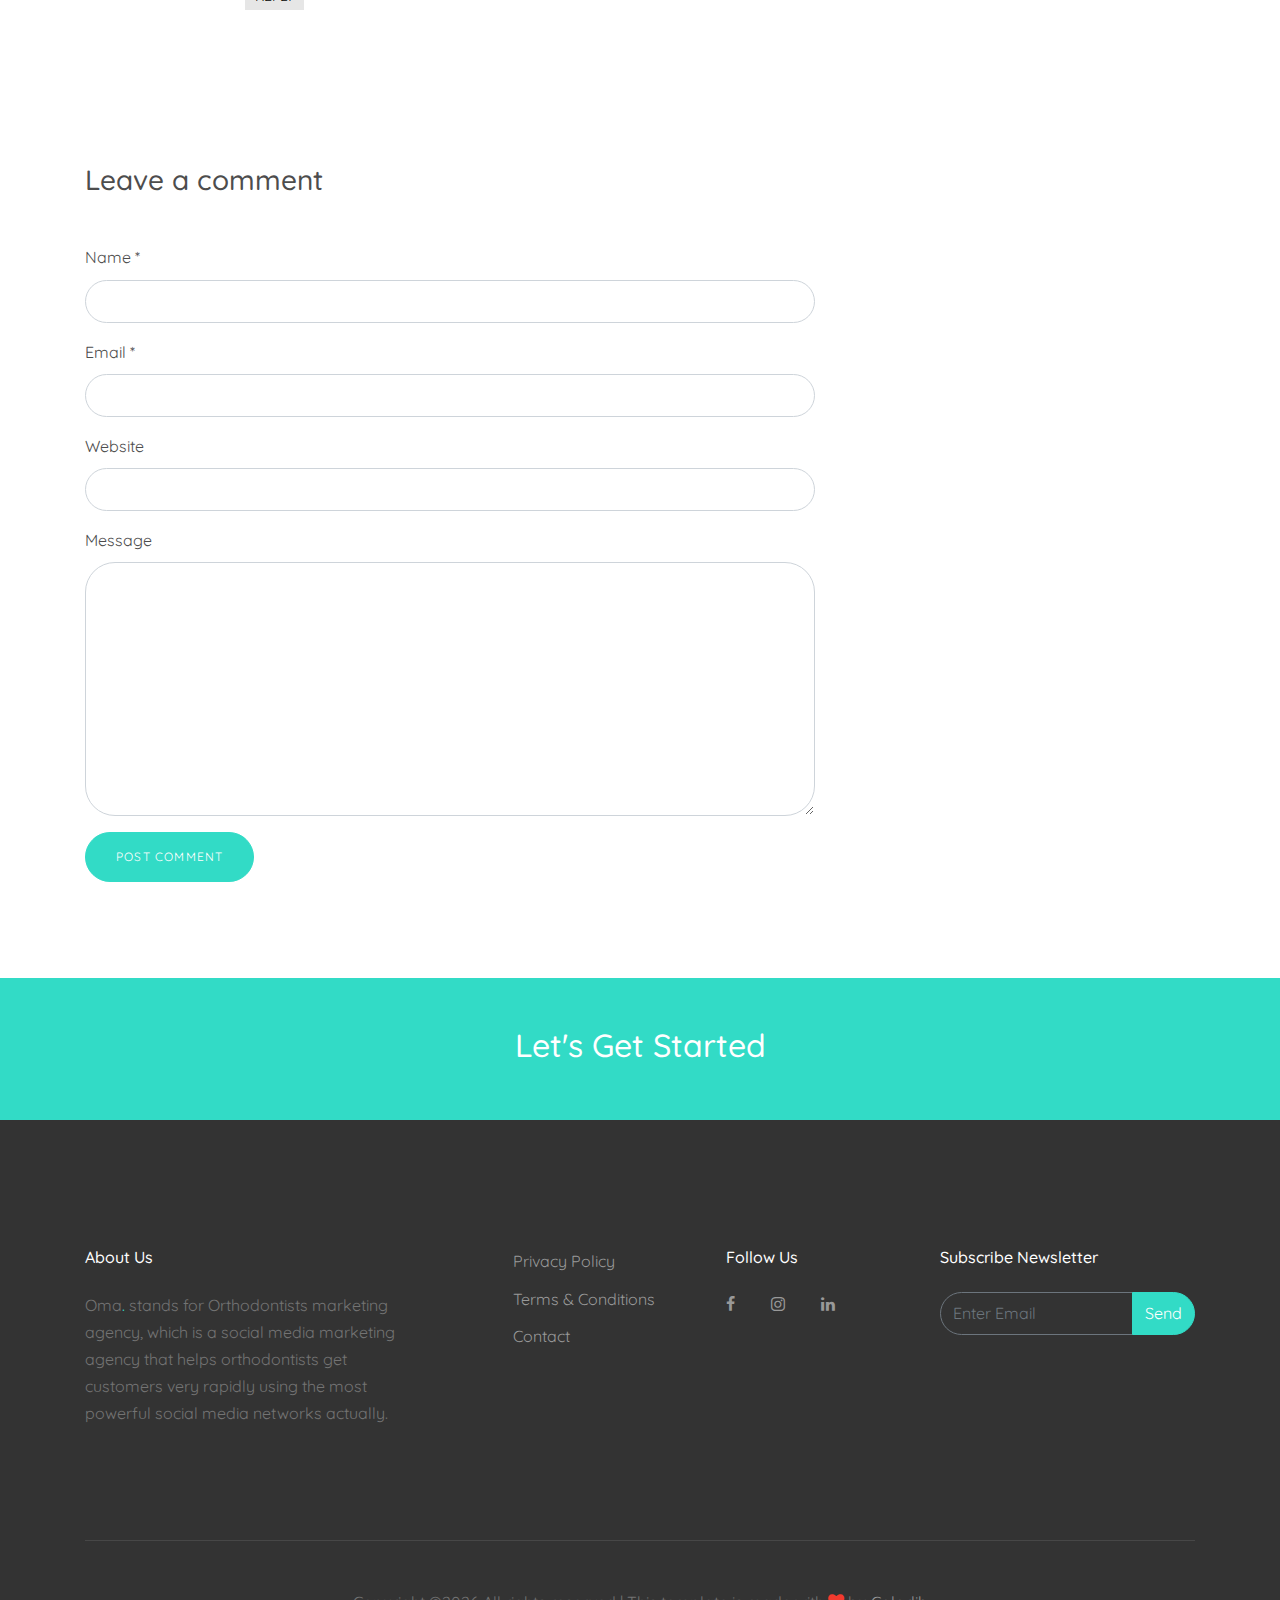
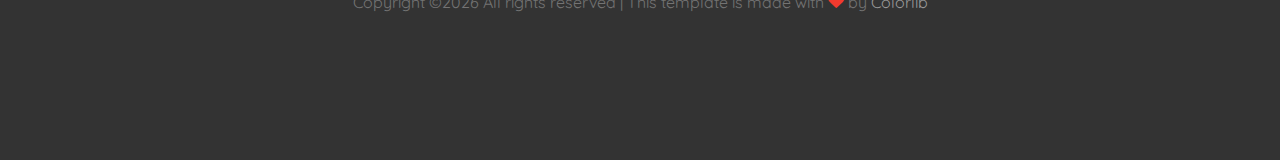
==== commit 4f433543: "small changes" ====
--- a/googleads.html
+++ b/googleads.html
@@ -52,8 +52,8 @@
           </div>
           <div class="col-md-6">
             <ul class="social-media">
-              <li><a href="#" class="p-2"><span class="icon-facebook"></span></a></li>
-              <li><a href="#" class="p-2"><span class="icon-twitter"></span></a></li>
+              <li><a href="https://www.facebook.com/Oma-106765937657013/?modal=admin_todo_tour" target="_blank" class="p-2"><span class="icon-facebook"></span></a></li>
+              <!-- <li><a href="#" class="p-2"><span class="icon-twitter"></span></a></li> -->
               <li><a href="#" class="p-2"><span class="icon-instagram"></span></a></li>
               <li><a href="#" class="p-2"><span class="icon-linkedin"></span></a></li>
             </ul>
@@ -86,8 +86,8 @@
                     <!-- <li><a href="index.html#team-section">Our Team</a></li> -->
                   </ul>
                 </li>
-                <li class="active"><a href="#blog-section" class="nav-link">Blog</a></li>
-                <li><a href="#contact-section" class="nav-link">Contact</a></li>
+                <li class="active"><a href="index.html#blog-section" class="nav-link">Blog</a></li>
+                <li><a href="index.html#contact-section" class="nav-link">Contact</a></li>
               </ul>
             </nav>
           </div>
@@ -240,7 +240,7 @@
               
               <div class="comment-form-wrap pt-5">
                 <h3 class="mb-5">Leave a comment</h3>
-                <form action="#" class="">
+                <form action="#" class="" netlify>
                   <div class="form-group">
                     <label for="name">Name *</label>
                     <input type="text" class="form-control" id="name">
@@ -305,7 +305,7 @@
     
     
 
-    <a href="#" class="bg-primary py-5 d-block">
+    <a href="index.html#contact-section" class="bg-primary py-5 d-block">
       <div class="container">
         <div class="row justify-content-center">
           <div class="col-md10"><h2 class="text-white">Let's Get Started</h2></div>
@@ -323,18 +323,18 @@
                 <p>Oma<span class="text-primary">.</span> stands for Orthodontists marketing agency, which is a social media marketing agency that helps orthodontists get customers very rapidly using the most powerful social media networks actually.</p>
               </div>
               <div class="col-md-3 ml-auto">
-                <h2 class="footer-heading mb-4">Features</h2>
+                <!-- <h2 class="footer-heading mb-4">Features</h2> -->
                 <ul class="list-unstyled">
-                  <li><a href="#">About Us</a></li>
-                  <li><a href="#">Services</a></li>
-                  <li><a href="#">Testimonials</a></li>
-                  <li><a href="#">Contact Us</a></li>
+                  <!-- <li><a href="#about-section">About Us</a></li> -->
+                  <li><a href="./privacy-policy.html">Privacy Policy</a></li>
+                  <li><a href="./termsandconditions.html">Terms & Conditions</a></li>
+                  <li><a href="index.html#contact-section">Contact</a></li>
                 </ul>
               </div>
               <div class="col-md-3">
                 <h2 class="footer-heading mb-4">Follow Us</h2>
-                <a href="#" class="pl-0 pr-3"><span class="icon-facebook"></span></a>
-                <a href="#" class="pl-3 pr-3"><span class="icon-twitter"></span></a>
+                <a href="https://www.facebook.com/Oma-106765937657013/?modal=admin_todo_tour" target="_blank" class="pl-0 pr-3"><span class="icon-facebook"></span></a>
+                <!-- <a href="#" class="pl-3 pr-3"><span class="icon-twitter"></span></a> -->
                 <a href="#" class="pl-3 pr-3"><span class="icon-instagram"></span></a>
                 <a href="#" class="pl-3 pr-3"><span class="icon-linkedin"></span></a>
               </div>
--- a/css/style.css
+++ b/css/style.css
@@ -1792,3 +1792,9 @@
   .post-meta a {
     color: #fff;
     border-bottom: 1px solid rgba(255, 255, 255, 0.5); }
+
+.bigbxx {
+  background-color: #fdfefe;
+  width: 100%;
+  padding: 40px 0;
+}